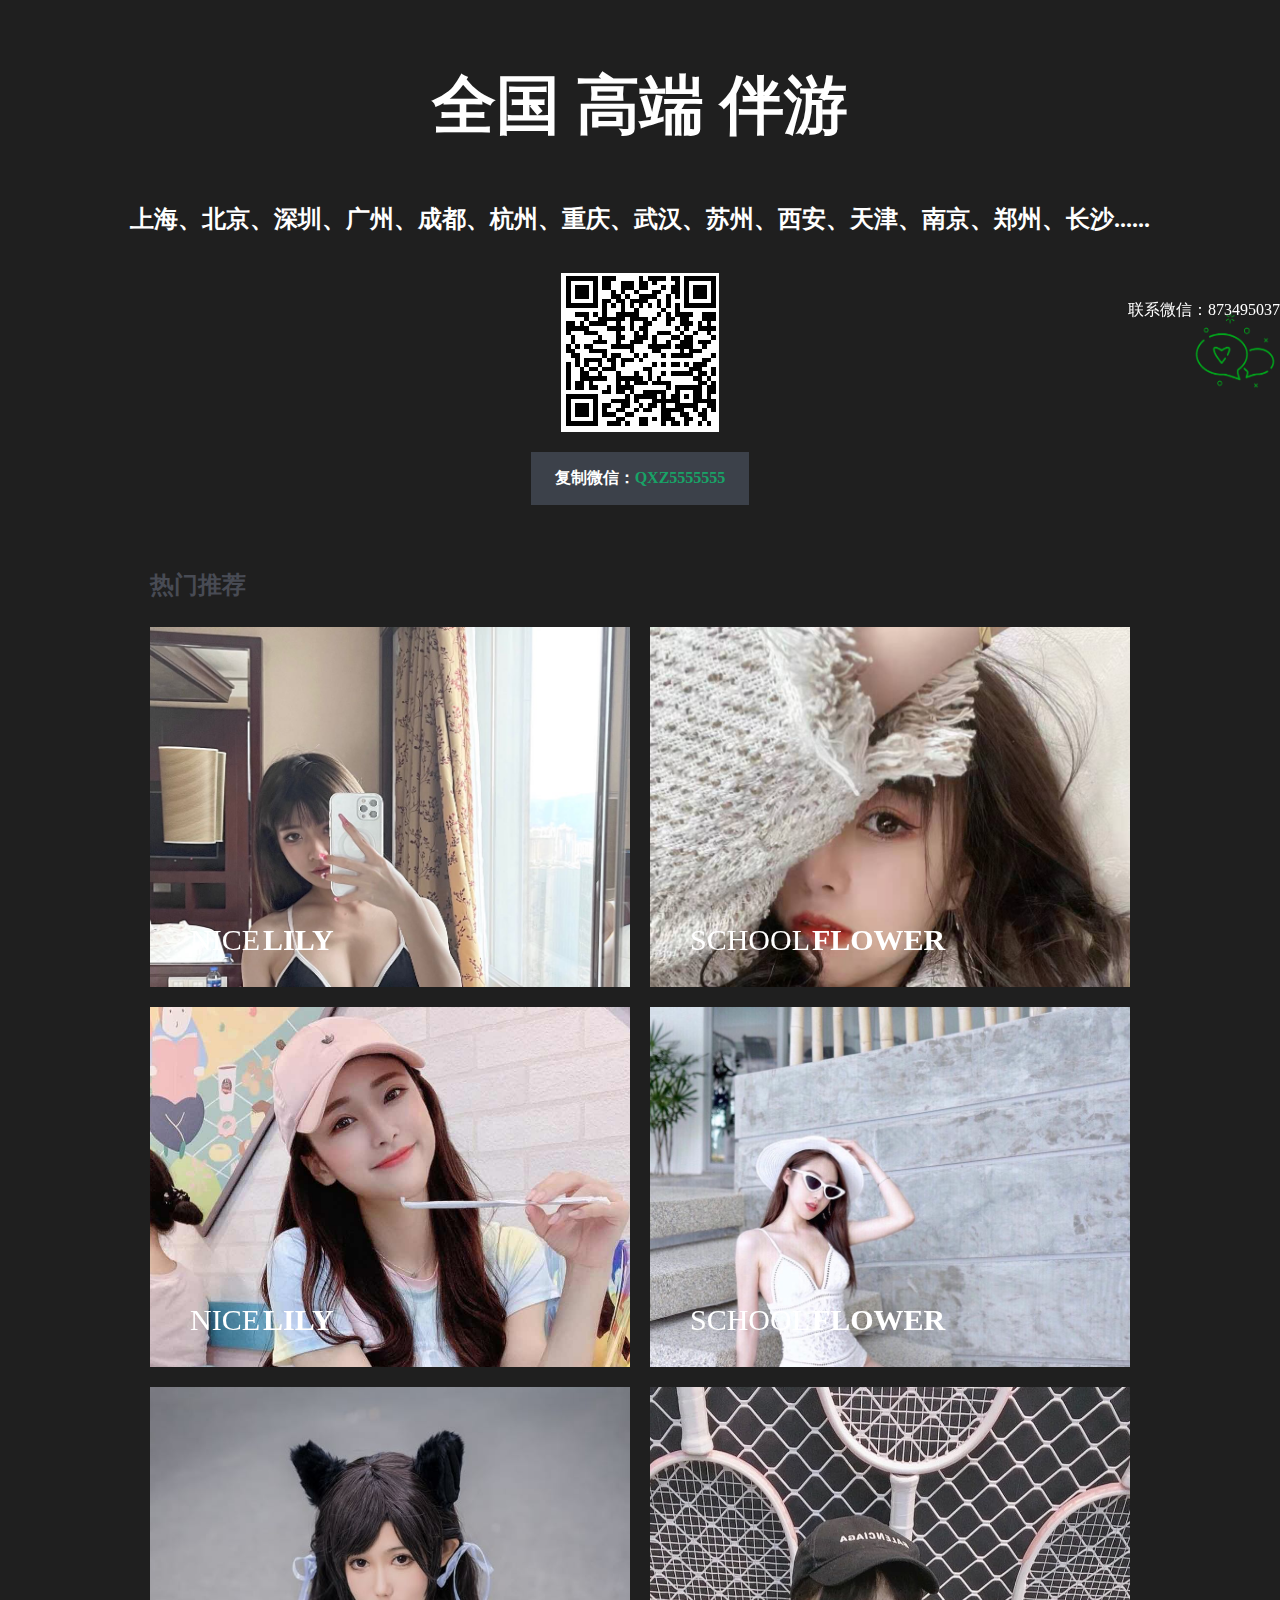
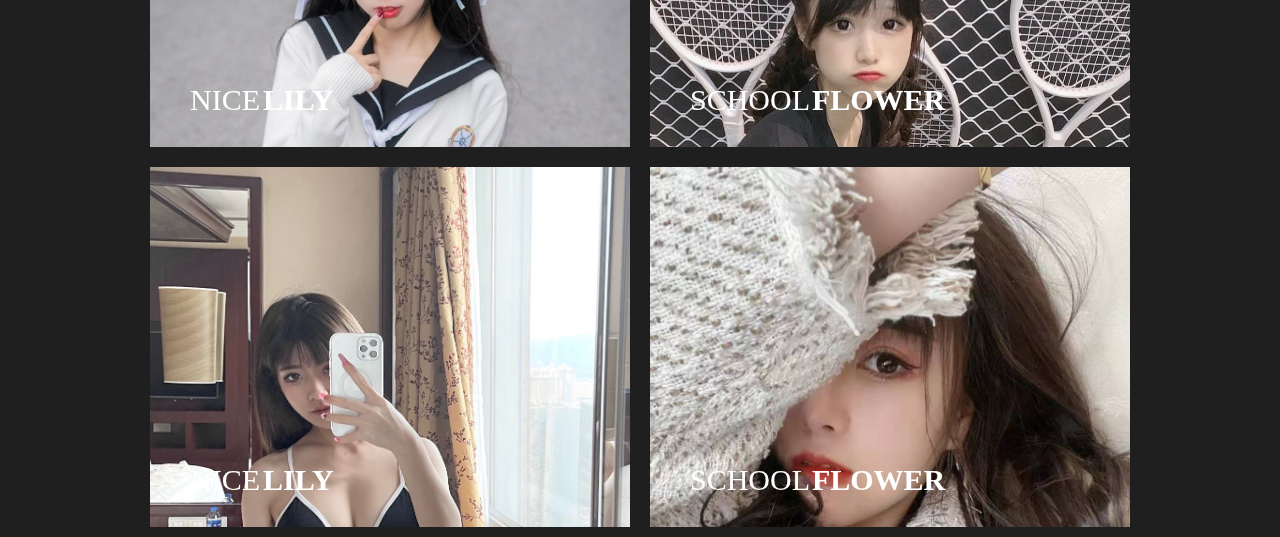
==== index.html @ a0333589 "deshuai first push" ====
<!DOCTYPE html>
<html lang="en" class="no-js">
<head>
	<meta charset="UTF-8" />
	<meta http-equiv="X-UA-Compatible" content="IE=edge">
	<meta name="viewport" content="width=device-width, initial-scale=1">
	<title>Hover Effect Ideas</title>
	<meta name="description" content="Hover Effect Ideas: Inspiration for subtle hover effects" />
	<meta name="keywords" content="hover effect, inspiration, grid, thumbnail, transition, subtle, web design" />
	<meta name="author" content="jq22" />
	<link href='http://fonts.googleapis.com/css?family=Raleway:400,800,300' rel='stylesheet'
		  type='text/css'>
	<link rel="stylesheet" type="text/css" href="css/normalize.css" />
	<link rel="stylesheet" type="text/css" href="css/demo.css" />
	<link rel="stylesheet" type="text/css" href="css/set1.css" />
	<link rel="stylesheet" type="text/css" href="css/ft-carousel.css" />

</head>
<body>
<style>
			body {
	margin: 0;
	font-family: "微软雅黑";
	background-color: #1F1F1F;
			}

			.example {


	width: 500px;
	height: 336px;
	font-size: 40px;


	background-color: #464576;
			}

			.carousel-item{line-height: 336px;color: #fff;font-family:  Arial Black}
		</style>
<div id="dg" style="z-index: 9999; position: fixed ! important; right: 0px; top: 300px;">
	<div class="activityBox">
		<div class="activityBgc" onclick="document.getElementById('div').style.display=(document.getElementById('div').style.display=='none')?'':'none'"></div>
	</div>
</div>

<div id="div" style="z-index: 9999; position: fixed ! important; right: 0px; top: 300px;">联系微信：873495037</div>

<div class="container">
	<!-- Top Navigation -->
	<header class="codrops-header">
		<h1>全国 高端 伴游
		</h1>
		<br />
		<br />
		<h2>
			<span>上海、北京、深圳、广州、成都、杭州、重庆、武汉、苏州、西安、天津、南京、郑州、长沙......</span>
		</h2>
		<br />
		<div style="left: 100px;top: 20px;">

			<img src="img/77.jpg" alt="img12"/>

			<nav class="codrops-demos">
				<a class="current-demo" href="index.html">复制微信：<span style="color: #18A367;">qxz5555555</span></a>
			</nav>
		</div>
	</header>


	<div class="content">
		<h2>
			热门推荐</h2>

		<!-- 	<div style="margin-top: 80px;">
               <h2>Nice <span>Lily</span></h2>
               <p>上海new主播甜甜
               </p>
           </div>

           <div class="example">
               <div class="ft-carousel" id="carousel_2">
                   <ul class="carousel-inner">
                       <li class="carousel-item">
                       <img src="img/66.jpg" alt="img12"/>
                           </li>
                       <li class="carousel-item">
                           <img src="img/55.jpg" alt="img12"/></li>
                       <li class="carousel-item">
                           <img src="img/66.jpg" alt="img12"/></li>

                   </ul>
               </div>
           </div>

           <div style="margin-top: 100px;">
               <h2>Nice <span>Lily</span></h2>
               <p>上海new主播甜甜
               </p>
           </div>

           <div class="example">
               <div class="ft-carousel" id="carousel_3">
                   <ul class="carousel-inner">
                       <li class="carousel-item">
                       <img src="img/66.jpg" alt="img12"/>
                           </li>
                       <li class="carousel-item">
                           <img src="img/55.jpg" alt="img12"/></li>
                       <li class="carousel-item">
                           <img src="img/66.jpg" alt="img12"/></li>

                   </ul>
               </div>
           </div>

           <div style="margin-top: 100px;">
               <h2>Nice <span>Lily</span></h2>
               <p>上海new主播甜甜
               </p>
           </div>

           <div class="example">
               <div class="ft-carousel" id="carousel_4">
                   <ul class="carousel-inner">
                       <li class="carousel-item">
                       <img src="img/66.jpg" alt="img12"/>
                           </li>
                       <li class="carousel-item">
                           <img src="img/55.jpg" alt="img12"/></li>
                       <li class="carousel-item">
                           <img src="img/66.jpg" alt="img12"/></li>

                   </ul>
               </div>
           </div>

           <div style="margin-top: 100px;">
               <h2>Nice <span>Lily</span></h2>
               <p>上海new主播甜甜
               </p>
           </div>

           <div class="example">
               <div class="ft-carousel" id="carousel_5">
                   <ul class="carousel-inner">
                       <li class="carousel-item">
                       <img src="img/66.jpg" alt="img12"/>
                           </li>
                       <li class="carousel-item">
                           <img src="img/55.jpg" alt="img12"/></li>
                       <li class="carousel-item">
                           <img src="img/66.jpg" alt="img12"/></li>

                   </ul>
               </div>
           </div>

           <div style="margin-top: 100px;">
               <h2>Nice <span>Lily</span></h2>
               <p>上海new主播甜甜
               </p>
           </div>

           <div class="example">
               <div class="ft-carousel" id="carousel_6">
                   <ul class="carousel-inner">
                       <li class="carousel-item">
                       <img src="img/66.jpg" alt="img12"/>
                           </li>
                       <li class="carousel-item">
                           <img src="img/55.jpg" alt="img12"/></li>
                       <li class="carousel-item">
                           <img src="img/66.jpg" alt="img12"/></li>

                   </ul>
               </div>
           </div>


           <div style="width: 500px;
                       height: 1000px;
                       margin-top: -500px;
                       border-bottom:solid 1px white;">




            </div>
        -->

		<div class="grid">
			<figure class="effect-lily">
				<img src="img/55.jpg" alt="img12"/>
				<figcaption>
					<div>
						<h2>Nice <span>Lily</span></h2>
						<p>上海new主播甜甜
							上海新人168D，01年初恋女友
							短期兼职停留 颜值气质极佳
							身高:168CM
							年龄:01年
							体重:45kg
							胸围:D
							全身雪白 三点粉比 自然清新脱俗
						</p>
					</div>
					<a href="#">View more</a>
				</figcaption>
			</figure>
			<figure class="effect-lily">
				<img src="img/66.jpg" alt="img1"/>
				<figcaption>
					<div>
						<h2>School <span>Flower</span></h2>
						<p>実はあなたに会うたびに私も夢中です
							—— 大一在校生 有学生证
							168cm F （真）
							43kg  03年
						</p>
					</div>
					<a href="#">View more</a>
				</figcaption>
			</figure>
		</div>

		<div class="grid">
			<figure class="effect-lily">
				<img src="img/88.jpg" alt="img12"/>
				<figcaption>
					<div>
						<h2>Nice <span>Lily</span></h2>
						<p>上海。清純.網
							170，01年d。可大蜜，可小纯。本人比照片好看。
						</p>
					</div>
					<a href="#">View more</a>
				</figcaption>
			</figure>
			<figure class="effect-lily">
				<img src="img/99.jpg" alt="img1"/>
				<figcaption>
					<div>
						<h2>School <span>Flower</span></h2>
						<p>上海。 百合，惠子，174D，甜美御姐，鸳鸯

						</p>
					</div>
					<a href="#">View more</a>
				</figcaption>
			</figure>
		</div>
		<div class="grid">
			<figure class="effect-lily">
				<img src="img/100.jpg" alt="img12"/>
				<figcaption>
					<div>
						<h2>Nice <span>Lily</span></h2>
						<p>上海新人03年
							165D笔直筷子腿
							娇小活泼可爱 热情主动
						</p>
					</div>
					<a href="#">View more</a>
				</figcaption>
			</figure>
			<figure class="effect-lily">
				<img src="img/101.jpg" alt="img1"/>
				<figcaption>
					<div>
						<h2>School <span>Flower</span></h2>
						<p> 用我de清纯和美丽 溫暖每一天的阳光
							166cm / 04年 / C / cup / 86斤
						</p>
					</div>
					<a href="#">View more</a>
				</figcaption>
			</figure>
		</div>
		<div class="grid">
			<figure class="effect-lily">
				<img src="img/55.jpg" alt="img12"/>
				<figcaption>
					<div>
						<h2>Nice <span>Lily</span></h2>
						<p>上海new主播甜甜
							上海新人168D，01年初恋女友
							短期兼职停留 颜值气质极佳
							身高:168CM
							年龄:01年
							体重:45kg
							胸围:D
							全身雪白 三点粉比 自然清新脱俗
						</p>
					</div>
					<a href="#">View more</a>
				</figcaption>
			</figure>
			<figure class="effect-lily">
				<img src="img/66.jpg" alt="img1"/>
				<figcaption>
					<div>
						<h2>School <span>Flower</span></h2>
						<p>実はあなたに会うたびに私も夢中です
							—— 大一在校生 有学生证
							168cm F （真）
							43kg  03年
						</p>
					</div>
					<a href="#">View more</a>
				</figcaption>
			</figure>
		</div>



	</div>
	<!-- /container -->
	<script>
        // For Demo purposes only (show hover effect on mobile devices)
        [ ].slice.call(document.querySelectorAll('a[href="#"')).forEach(function (el) {
            el.addEventListener('click', function (ev) { ev.preventDefault(); });
        });




		</script>


	<script src="http://www.jq22.com/jquery/jquery-1.10.2.js"></script>
	<script src="js/ft-carousel.min.js" type="text/javascript" charset="utf-8"></script>
	<script type="text/javascript">
			$("#carousel_2").FtCarousel({
				index: 1,
				auto: false
			});
			$("#carousel_3").FtCarousel({
				index: 1,
				auto: false
			});
			$("#carousel_4").FtCarousel({
				index: 1,
				auto: false
			});
			$("#carousel_5").FtCarousel({
				index: 1,
				auto: false
			});
			$("#carousel_6").FtCarousel({
				index: 1,
				auto: false
			});
			$("#carousel_7").FtCarousel({
				index: 1,
				auto: false
			});
		$(".current-demo").click(function() {
		 	var e = document.getElementById("rsg-link");
		    e.select(); // 选择对象
		    document.execCommand("Copy"); // 执行浏览器复制命令
		  })

		</script>

</body>
</html>
---- css/demo.css ----
@font-face {
	font-weight: normal;
	font-style: normal;
	font-family: 'codropsicons';
	src:url('../fonts/codropsicons/codropsicons.eot');
	src:url('../fonts/codropsicons/codropsicons.eot?#iefix') format('embedded-opentype'),
		url('../fonts/codropsicons/codropsicons.woff') format('woff'),
		url('../fonts/codropsicons/codropsicons.ttf') format('truetype'),
		url('../fonts/codropsicons/codropsicons.svg#codropsicons') format('svg');
}

*, *:after, *:before { -webkit-box-sizing: border-box; box-sizing: border-box; }
.clearfix:before, .clearfix:after { display: table; content: ''; }
.clearfix:after { clear: both; }

body {
	background: #2f3238;
	color: #fff;
	font-weight: 400;
	font-size: 1em;
	font-family: 'Raleway', Arial, sans-serif;
}

a {
	outline: none;
	color: #3498db;
	text-decoration: none;
}

a:hover, a:focus {
	color: #528cb3;
}

section {
	padding: 1em;
	text-align: center;
	
}

.content {
	margin: 0 auto;
	max-width: 1000px;
}

.activityBgc {
  width: 90px;
  height: 100px;
  background: url("../img/wei.jpg") no-repeat;
  background-size: 100% 100%;
  cursor: pointer;
}

.content > h2 {
	clear: both;
	margin: 0;
	padding: 4em 1% 0;
	color: #484B54;
	font-weight: 800;
	font-size: 1.5em;
}

.content > h2:first-child {
	padding-top: 0em;
}

/* Header */
.codrops-header {
	margin: 0 auto;
	padding: 4em 1em;
	text-align: center;
}

.codrops-header h1 {
	margin: 0;
	font-weight: 800;
	font-size: 4em;
	line-height: 1.3;
}

.codrops-header h1 span {
	display: block;
	padding: 0 0 0.6em 0.1em;
	color: #74777b;
	font-weight: 300;
	font-size: 45%;
}

/* Demo links */
.codrops-demos {
	clear: both;
	padding: 1em 0 0;
	text-align: center;
}

.content + .codrops-demos {
	padding-top: 5em;
}

.codrops-demos a {
	display: inline-block;
	margin: 0 5px;
	padding: 1em 1.5em;
	text-transform: uppercase;
	font-weight: bold;
}

.codrops-demos a:hover,
.codrops-demos a:focus,
.codrops-demos a.current-demo {
	background: #3c414a;
	color: #fff;
}

/* To Navigation Style */
.codrops-top {
	width: 100%;
	text-transform: uppercase;
	font-weight: 800;
	font-size: 0.69em;
	line-height: 2.2;
}

.codrops-top a {
	display: inline-block;
	padding: 1em 2em;
	text-decoration: none;
	letter-spacing: 1px;
}

.codrops-top span.right {
	float: right;
}

.codrops-top span.right a {
	display: block;
	float: left;
}

.codrops-icon:before {
	margin: 0 4px;
	text-transform: none;
	font-weight: normal;
	font-style: normal;
	font-variant: normal;
	font-family: 'codropsicons';
	line-height: 1;
	speak: none;
	-webkit-font-smoothing: antialiased;
}

.codrops-icon-drop:before {
	content: "\e001";
}

.codrops-icon-prev:before {
	content: "\e004";
}

/* Related demos */
.related {
	clear: both;
	padding: 6em 1em;
	font-size: 120%;
}

.related > a {
	display: inline-block;
	margin: 20px 10px;
	padding: 25px;
	border: 1px solid #4f7f90;
	text-align: center;
}

.related a:hover {
	border-color: #39545e;
}

.related a img {
	max-width: 100%;
	opacity: 0.8;
}

.related a:hover img,
.related a:active img {
	opacity: 1;
}

.related a h3 {
	margin: 0;
	padding: 0.5em 0 0.3em;
	max-width: 300px;
	text-align: left;
}

@media screen and (max-width: 25em) {
	.codrops-header {
		font-size: 75%;
	}
	.codrops-icon span {
		display: none;
	}
}
---- css/set1.css ----
@font-face {
	font-weight: normal;
	font-style: normal;
	font-family: 'feathericons';
	src:url('../fonts/feathericons/feathericons.eot?-8is7zf');
	src:url('../fonts/feathericons/feathericons.eot?#iefix-8is7zf') format('embedded-opentype'),
		url('../fonts/feathericons/feathericons.woff?-8is7zf') format('woff'),
		url('../fonts/feathericons/feathericons.ttf?-8is7zf') format('truetype'),
		url('../fonts/feathericons/feathericons.svg?-8is7zf#feathericons') format('svg');
}

.grid {
	position: relative;
	margin: 0 auto;
	padding: 1em 0 4em;
	max-width: 1000px;
	list-style: none;
	text-align: center;
}

/* Common style */
.grid figure {
	position: relative;
	float: left;
	overflow: hidden;
	margin: 10px 1%;
	min-width: 320px;
	max-width: 480px;
	max-height: 360px;
	width: 48%;
	text-align: center;
	cursor: pointer;
}

.grid figure img {
	position: relative;
	display: block;
	min-height: 100%;
	max-width: 100%;
	opacity: 0.8;
}

.grid figure figcaption {
	padding: 2em;
	color: #fff;
	text-transform: uppercase;
	font-size: 1.25em;
	-webkit-backface-visibility: hidden;
	backface-visibility: hidden;
}

.grid figure figcaption::before,
.grid figure figcaption::after {
	pointer-events: none;
}

.grid figure figcaption,
.grid figure figcaption > a {
	position: absolute;
	top: 0;
	left: 0;
	width: 100%;
	height: 100%;
}

/* Anchor will cover the whole item by default */
/* For some effects it will show as a button */
.grid figure figcaption > a {
	z-index: 1000;
	text-indent: 200%;
	white-space: nowrap;
	font-size: 0;
	opacity: 0;
}

.grid figure h2 {
	word-spacing: -0.15em;
	font-weight: 300;
}

.grid figure h2 span {
	font-weight: 800;
}

.grid figure h2,
.grid figure p {
	margin: 0;
}

.grid figure p {
	letter-spacing: 1px;
	font-size: 68.5%;
}

/* Individual effects */

/*---------------*/
/***** Lily *****/
/*---------------*/

figure.effect-lily img {
	max-width: none;
	width: -webkit-calc(100% + 50px);
	width: calc(100% + 50px);
	opacity: 1;
	-webkit-transition: opacity 0.35s, -webkit-transform 0.35s;
	transition: opacity 0.35s, transform 0.35s;
	-webkit-transform: translate3d(-40px,0, 0);
	transform: translate3d(-40px,0,0);
}

figure.effect-lily figcaption {
	text-align: left;
}

figure.effect-lily figcaption > div {
	position: absolute;
	bottom: 0;
	left: 0;
	padding: 2em;
	width: 100%;
	height: 40%;
	margin-top: -50px;

}

figure.effect-lily h2,
figure.effect-lily p {
	-webkit-transform: translate3d(0,40px,0);
	transform: translate3d(0,40px,0);
}

figure.effect-lily h2 {
	-webkit-transition: -webkit-transform 0.35s;
	transition: transform 0.35s;
}

figure.effect-lily p {
	color: rgba(255,255,255,0.8);
	opacity: 0;
	-webkit-transition: opacity 0.2s, -webkit-transform 0.35s;
	transition: opacity 0.2s, transform 0.35s;
}

figure.effect-lily:hover img,
figure.effect-lily:hover p {
	opacity: 1;
}

figure.effect-lily:hover img,
figure.effect-lily:hover h2,
figure.effect-lily:hover p {
	-webkit-transform: translate3d(0,0,0);
	transform: translate3d(0,0,0);
}

figure.effect-lily:hover p {
	-webkit-transition-delay: 0.05s;
	transition-delay: 0.05s;
	-webkit-transition-duration: 0.35s;
	transition-duration: 0.35s;
}

/*---------------*/
/***** Sadie *****/
/*---------------*/

figure.effect-sadie figcaption::before {
	position: absolute;
	top: 0;
	left: 0;
	width: 100%;
	height: 100%;
	background: -webkit-linear-gradient(top, rgba(72,76,97,0) 0%, rgba(72,76,97,0.8) 75%);
	background: linear-gradient(to bottom, rgba(72,76,97,0) 0%, rgba(72,76,97,0.8) 75%);
	content: '';
	opacity: 0;
	-webkit-transform: translate3d(0,50%,0);
	transform: translate3d(0,50%,0);
}

figure.effect-sadie h2 {
	position: absolute;
	top: 50%;
	left: 0;
	width: 100%;
	color: #484c61;
	-webkit-transition: -webkit-transform 0.35s, color 0.35s;
	transition: transform 0.35s, color 0.35s;
	-webkit-transform: translate3d(0,-50%,0);
	transform: translate3d(0,-50%,0);
}

figure.effect-sadie figcaption::before,
figure.effect-sadie p {
	-webkit-transition: opacity 0.35s, -webkit-transform 0.35s;
	transition: opacity 0.35s, transform 0.35s;
}

figure.effect-sadie p {
	position: absolute;
	bottom: 0;
	left: 0;
	padding: 2em;
	width: 100%;
	opacity: 0;
	-webkit-transform: translate3d(0,10px,0);
	transform: translate3d(0,10px,0);
}

figure.effect-sadie:hover h2 {
	color: #fff;
	-webkit-transform: translate3d(0,-50%,0) translate3d(0,-40px,0);
	transform: translate3d(0,-50%,0) translate3d(0,-40px,0);
}

figure.effect-sadie:hover figcaption::before ,
figure.effect-sadie:hover p {
	opacity: 1;
	-webkit-transform: translate3d(0,0,0);
	transform: translate3d(0,0,0);
}

/*---------------*/
/***** Roxy *****/
/*---------------*/

figure.effect-roxy {
	background: -webkit-linear-gradient(45deg, #ff89e9 0%, #05abe0 100%);
	background: linear-gradient(45deg, #ff89e9 0%,#05abe0 100%);
}

figure.effect-roxy img {
	max-width: none;
	width: -webkit-calc(100% + 60px);
	width: calc(100% + 60px);
	-webkit-transition: opacity 0.35s, -webkit-transform 0.35s;
	transition: opacity 0.35s, transform 0.35s;
	-webkit-transform: translate3d(-50px,0,0);
	transform: translate3d(-50px,0,0);
}

figure.effect-roxy figcaption::before {
	position: absolute;
	top: 30px;
	right: 30px;
	bottom: 30px;
	left: 30px;
	border: 1px solid #fff;
	content: '';
	opacity: 0;
	-webkit-transition: opacity 0.35s, -webkit-transform 0.35s;
	transition: opacity 0.35s, transform 0.35s;
	-webkit-transform: translate3d(-20px,0,0);
	transform: translate3d(-20px,0,0);
}

figure.effect-roxy figcaption {
	padding: 3em;
	text-align: left;
}

figure.effect-roxy h2 {
	padding: 30% 0 10px 0;
}

figure.effect-roxy p {
	opacity: 0;
	-webkit-transition: opacity 0.35s, -webkit-transform 0.35s;
	transition: opacity 0.35s, transform 0.35s;
	-webkit-transform: translate3d(-10px,0,0);
	transform: translate3d(-10px,0,0);
}

figure.effect-roxy:hover img {
	opacity: 0.7;
	-webkit-transform: translate3d(0,0,0);
	transform: translate3d(0,0,0);
}

figure.effect-roxy:hover figcaption::before,
figure.effect-roxy:hover p {
	opacity: 1;
	-webkit-transform: translate3d(0,0,0);
	transform: translate3d(0,0,0);
}

/*---------------*/
/***** Bubba *****/
/*---------------*/

figure.effect-bubba {
	background: #9e5406;
}

figure.effect-bubba img {
	opacity: 0.7;
	-webkit-transition: opacity 0.35s;
	transition: opacity 0.35s;
}

figure.effect-bubba:hover img {
	opacity: 0.4;
}

figure.effect-bubba figcaption::before,
figure.effect-bubba figcaption::after {
	position: absolute;
	top: 30px;
	right: 30px;
	bottom: 30px;
	left: 30px;
	content: '';
	opacity: 0;
	-webkit-transition: opacity 0.35s, -webkit-transform 0.35s;
	transition: opacity 0.35s, transform 0.35s;
}

figure.effect-bubba figcaption::before {
	border-top: 1px solid #fff;
	border-bottom: 1px solid #fff;
	-webkit-transform: scale(0,1);
	transform: scale(0,1);
}

figure.effect-bubba figcaption::after {
	border-right: 1px solid #fff;
	border-left: 1px solid #fff;
	-webkit-transform: scale(1,0);
	transform: scale(1,0);
}

figure.effect-bubba h2 {
	padding-top: 30%;
	-webkit-transition: -webkit-transform 0.35s;
	transition: transform 0.35s;
	-webkit-transform: translate3d(0,-20px,0);
	transform: translate3d(0,-20px,0);
}

figure.effect-bubba p {
	padding: 20px 2.5em;
	opacity: 0;
	-webkit-transition: opacity 0.35s, -webkit-transform 0.35s;
	transition: opacity 0.35s, transform 0.35s;
	-webkit-transform: translate3d(0,20px,0);
	transform: translate3d(0,20px,0);
}

figure.effect-bubba:hover figcaption::before,
figure.effect-bubba:hover figcaption::after {
	opacity: 1;
	-webkit-transform: scale(1);
	transform: scale(1);
}

figure.effect-bubba:hover h2,
figure.effect-bubba:hover p {
	opacity: 1;
	-webkit-transform: translate3d(0,0,0);
	transform: translate3d(0,0,0);
}

/*---------------*/
/***** Romeo *****/
/*---------------*/

figure.effect-romeo {
	-webkit-perspective: 1000px;
	perspective: 1000px;
}

figure.effect-romeo img {
	-webkit-transition: opacity 0.35s, -webkit-transform 0.35s;
	transition: opacity 0.35s, transform 0.35s;
	-webkit-transform: translate3d(0,0,300px);
	transform: translate3d(0,0,300px);
}

figure.effect-romeo:hover img {
	opacity: 0.6;
	-webkit-transform: translate3d(0,0,0);
	transform: translate3d(0,0,0);
}

figure.effect-romeo figcaption::before,
figure.effect-romeo figcaption::after {
	position: absolute;
	top: 50%;
	left: 50%;
	width: 80%;
	height: 1px;
	background: #fff;
	content: '';
	-webkit-transition: opacity 0.35s, -webkit-transform 0.35s;
	transition: opacity 0.35s, transform 0.35s;
	-webkit-transform: translate3d(-50%,-50%,0);
	transform: translate3d(-50%,-50%,0);
}

figure.effect-romeo:hover figcaption::before {
	opacity: 0.5;
	-webkit-transform: translate3d(-50%,-50%,0) rotate(45deg);
	transform: translate3d(-50%,-50%,0) rotate(45deg);
}

figure.effect-romeo:hover figcaption::after {
	opacity: 0.5;
	-webkit-transform: translate3d(-50%,-50%,0) rotate(-45deg);
	transform: translate3d(-50%,-50%,0) rotate(-45deg);
}

figure.effect-romeo h2,
figure.effect-romeo p {
	position: absolute;
	top: 50%;
	left: 0;
	width: 100%;
	-webkit-transition: -webkit-transform 0.35s;
	transition: transform 0.35s;
}

figure.effect-romeo h2 {
	-webkit-transform: translate3d(0,-50%,0) translate3d(0,-150%,0);
	transform: translate3d(0,-50%,0) translate3d(0,-150%,0);
}

figure.effect-romeo p {
	padding: 0.25em 2em;
	-webkit-transform: translate3d(0,-50%,0) translate3d(0,150%,0);
	transform: translate3d(0,-50%,0) translate3d(0,150%,0);
}

figure.effect-romeo:hover h2 {
	-webkit-transform: translate3d(0,-50%,0) translate3d(0,-100%,0);
	transform: translate3d(0,-50%,0) translate3d(0,-100%,0);
}

figure.effect-romeo:hover p {
	-webkit-transform: translate3d(0,-50%,0) translate3d(0,100%,0);
	transform: translate3d(0,-50%,0) translate3d(0,100%,0);
}

/*---------------*/
/***** Layla *****/
/*---------------*/

figure.effect-layla {
	background: #18a367;
}

figure.effect-layla img {
	height: 390px;
}

figure.effect-layla figcaption {
	padding: 3em;
}

figure.effect-layla figcaption::before,
figure.effect-layla figcaption::after {
	position: absolute;
	content: '';
	opacity: 0;
}

figure.effect-layla figcaption::before {
	top: 50px;
	right: 30px;
	bottom: 50px;
	left: 30px;
	border-top: 1px solid #fff;
	border-bottom: 1px solid #fff;
	-webkit-transform: scale(0,1);
	transform: scale(0,1);
	-webkit-transform-origin: 0 0;
	transform-origin: 0 0;
}

figure.effect-layla figcaption::after {
	top: 30px;
	right: 50px;
	bottom: 30px;
	left: 50px;
	border-right: 1px solid #fff;
	border-left: 1px solid #fff;
	-webkit-transform: scale(1,0);
	transform: scale(1,0);
	-webkit-transform-origin: 100% 0;
	transform-origin: 100% 0;
}

figure.effect-layla h2 {
	padding-top: 26%;
	-webkit-transition: -webkit-transform 0.35s;
	transition: transform 0.35s;
}

figure.effect-layla p {
	padding: 0.5em 2em;
	text-transform: none;
	opacity: 0;
	-webkit-transform: translate3d(0,-10px,0);
	transform: translate3d(0,-10px,0);
}

figure.effect-layla img,
figure.effect-layla h2 {
	-webkit-transform: translate3d(0,-30px,0);
	transform: translate3d(0,-30px,0);
}

figure.effect-layla img,
figure.effect-layla figcaption::before,
figure.effect-layla figcaption::after,
figure.effect-layla p {
	-webkit-transition: opacity 0.35s, -webkit-transform 0.35s;
	transition: opacity 0.35s, transform 0.35s;
}

figure.effect-layla:hover img {
	opacity: 0.7;
	-webkit-transform: translate3d(0,0,0);
	transform: translate3d(0,0,0);
}

figure.effect-layla:hover figcaption::before,
figure.effect-layla:hover figcaption::after {
	opacity: 1;
	-webkit-transform: scale(1);
	transform: scale(1);
}

figure.effect-layla:hover h2,
figure.effect-layla:hover p {
	opacity: 1;
	-webkit-transform: translate3d(0,0,0);
	transform: translate3d(0,0,0);
}

figure.effect-layla:hover figcaption::after,
figure.effect-layla:hover h2,
figure.effect-layla:hover p,
figure.effect-layla:hover img {
	-webkit-transition-delay: 0.15s;
	transition-delay: 0.15s;
}

/*---------------*/
/***** Honey *****/
/*---------------*/

figure.effect-honey {
	background: #4a3753;
}

figure.effect-honey img {
	opacity: 0.9;
	-webkit-transition: opacity 0.35s;
	transition: opacity 0.35s;
}

figure.effect-honey:hover img {
	opacity: 0.5;
}

figure.effect-honey figcaption::before {
	position: absolute;
	bottom: 0;
	left: 0;
	width: 100%;
	height: 10px;
	background: #fff;
	content: '';
	-webkit-transform: translate3d(0,10px,0);
	transform: translate3d(0,10px,0);
}

figure.effect-honey h2 {
	position: absolute;
	bottom: 0;
	left: 0;
	padding: 1em 1.5em;
	width: 100%;
	text-align: left;
	-webkit-transform: translate3d(0,-30px,0);
	transform: translate3d(0,-30px,0);
}

figure.effect-honey h2 i {
	font-style: normal;
	opacity: 0;
	-webkit-transition: opacity 0.35s, -webkit-transform 0.35s;
	transition: opacity 0.35s, transform 0.35s;
	-webkit-transform: translate3d(0,-30px,0);
	transform: translate3d(0,-30px,0);
}

figure.effect-honey figcaption::before,
figure.effect-honey h2 {
	-webkit-transition: -webkit-transform 0.35s;
	transition: transform 0.35s;
}

figure.effect-honey:hover figcaption::before,
figure.effect-honey:hover h2,
figure.effect-honey:hover h2 i {
	opacity: 1;
	-webkit-transform: translate3d(0,0,0);
	transform: translate3d(0,0,0);
}

/*---------------*/
/***** Oscar *****/
/*---------------*/

figure.effect-oscar {
	background: -webkit-linear-gradient(45deg, #22682a 0%, #9b4a1b 40%, #3a342a 100%);
	background: linear-gradient(45deg, #22682a 0%,#9b4a1b 40%,#3a342a 100%);
}

figure.effect-oscar img {
	opacity: 0.9;
	-webkit-transition: opacity 0.35s;
	transition: opacity 0.35s;
}

figure.effect-oscar figcaption {
	padding: 3em;
	background-color: rgba(58,52,42,0.7);
	-webkit-transition: background-color 0.35s;
	transition: background-color 0.35s;
}

figure.effect-oscar figcaption::before {
	position: absolute;
	top: 30px;
	right: 30px;
	bottom: 30px;
	left: 30px;
	border: 1px solid #fff;
	content: '';
}

figure.effect-oscar h2 {
	margin: 20% 0 10px 0;
	-webkit-transition: -webkit-transform 0.35s;
	transition: transform 0.35s;
	-webkit-transform: translate3d(0,100%,0);
	transform: translate3d(0,100%,0);
}

figure.effect-oscar figcaption::before,
figure.effect-oscar p {
	opacity: 0;
	-webkit-transition: opacity 0.35s, -webkit-transform 0.35s;
	transition: opacity 0.35s, transform 0.35s;
	-webkit-transform: scale(0);
	transform: scale(0);
}

figure.effect-oscar:hover h2 {
	-webkit-transform: translate3d(0,0,0);
	transform: translate3d(0,0,0);
}

figure.effect-oscar:hover figcaption::before,
figure.effect-oscar:hover p {
	opacity: 1;
	-webkit-transform: scale(1);
	transform: scale(1);
}

figure.effect-oscar:hover figcaption {
	background-color: rgba(58,52,42,0);
}

figure.effect-oscar:hover img {
	opacity: 0.4;
}

/*---------------*/
/***** Marley *****/
/*---------------*/

figure.effect-marley figcaption {
	text-align: right;
}

figure.effect-marley h2,
figure.effect-marley p {
	position: absolute;
	right: 30px;
	left: 30px;
	padding: 10px 0;
}


figure.effect-marley p {
	bottom: 30px;
	line-height: 1.5;
	-webkit-transform: translate3d(0,100%,0);
	transform: translate3d(0,100%,0);
}

figure.effect-marley h2 {
	top: 30px;
	-webkit-transition: -webkit-transform 0.35s;
	transition: transform 0.35s;
	-webkit-transform: translate3d(0,20px,0);
	transform: translate3d(0,20px,0);
}

figure.effect-marley:hover h2 {
	-webkit-transform: translate3d(0,0,0);
	transform: translate3d(0,0,0);
}

figure.effect-marley h2::after {
	position: absolute;
	top: 100%;
	left: 0;
	width: 100%;
	height: 4px;
	background: #fff;
	content: '';
	-webkit-transform: translate3d(0,40px,0);
	transform: translate3d(0,40px,0);
}

figure.effect-marley h2::after,
figure.effect-marley p {
	opacity: 0;
	-webkit-transition: opacity 0.35s, -webkit-transform 0.35s;
	transition: opacity 0.35s, transform 0.35s;
}

figure.effect-marley:hover h2::after,
figure.effect-marley:hover p {
	opacity: 1;
	-webkit-transform: translate3d(0,0,0);
	transform: translate3d(0,0,0);
}

/*---------------*/
/***** Ruby *****/
/*---------------*/

figure.effect-ruby {
	background-color: #17819c;
}

figure.effect-ruby img {
	opacity: 0.7;
	-webkit-transition: opacity 0.35s, -webkit-transform 0.35s;
	transition: opacity 0.35s, transform 0.35s;
	-webkit-transform: scale(1.15);
	transform: scale(1.15);
}

figure.effect-ruby:hover img {
	opacity: 0.5;
	-webkit-transform: scale(1);
	transform: scale(1);
}

figure.effect-ruby h2 {
	margin-top: 20%;
	-webkit-transition: -webkit-transform 0.35s;
	transition: transform 0.35s;
	-webkit-transform: translate3d(0,20px,0);
	transform: translate3d(0,20px,0);
}

figure.effect-ruby p {
	margin: 1em 0 0;
	padding: 3em;
	border: 1px solid #fff;
	opacity: 0;
	-webkit-transition: opacity 0.35s, -webkit-transform 0.35s;
	transition: opacity 0.35s, transform 0.35s;
	-webkit-transform: translate3d(0,20px,0) scale(1.1);
	transform: translate3d(0,20px,0) scale(1.1);
} 

figure.effect-ruby:hover h2 {
	-webkit-transform: translate3d(0,0,0);
	transform: translate3d(0,0,0);
}

figure.effect-ruby:hover p {
	opacity: 1;
	-webkit-transform: translate3d(0,0,0) scale(1);
	transform: translate3d(0,0,0) scale(1);
}

/*---------------*/
/***** Milo *****/
/*---------------*/

figure.effect-milo {
	background: #2e5d5a;
}

figure.effect-milo img {
	max-width: none;
	width: -webkit-calc(100% + 60px);
	width: calc(100% + 60px);
	opacity: 1;
	-webkit-transition: opacity 0.35s, -webkit-transform 0.35s;
	transition: opacity 0.35s, transform 0.35s;
	-webkit-transform: translate3d(-30px,0,0) scale(1.12);
	transform: translate3d(-30px,0,0) scale(1.12);
	-webkit-backface-visibility: hidden;
	backface-visibility: hidden;
}

figure.effect-milo:hover img {
	opacity: 0.5;
	-webkit-transform: translate3d(0,0,0) scale(1);
	transform: translate3d(0,0,0) scale(1);
}

figure.effect-milo h2 {
	position: absolute;
	right: 0;
	bottom: 0;
	padding: 1em 1.2em;
}

figure.effect-milo p {
	padding: 0 10px 0 0;
	width: 50%;
	border-right: 1px solid #fff;
	text-align: right;
	opacity: 0;
	-webkit-transition: opacity 0.35s, -webkit-transform 0.35s;
	transition: opacity 0.35s, transform 0.35s;
	-webkit-transform: translate3d(-40px,0,0);
	transform: translate3d(-40px,0,0);
}

figure.effect-milo:hover p {
	opacity: 1;
	-webkit-transform: translate3d(0,0,0);
	transform: translate3d(0,0,0);
}

/*---------------*/
/***** Dexter *****/
/*---------------*/

figure.effect-dexter {
	background: -webkit-linear-gradient(top, rgba(37,141,200,1) 0%, rgba(104,60,19,1) 100%);
	background: linear-gradient(to bottom, rgba(37,141,200,1) 0%,rgba(104,60,19,1) 100%); 
}

figure.effect-dexter img {
	-webkit-transition: opacity 0.35s;
	transition: opacity 0.35s;
}

figure.effect-dexter:hover img {
	opacity: 0.4;
}

figure.effect-dexter figcaption::after {
	position: absolute;
	right: 30px;
	bottom: 30px;
	left: 30px;
	height: -webkit-calc(50% - 30px);
	height: calc(50% - 30px);
	border: 7px solid #fff;
	content: '';
	-webkit-transition: -webkit-transform 0.35s;
	transition: transform 0.35s;
	-webkit-transform: translate3d(0,-100%,0);
	transform: translate3d(0,-100%,0);
}

figure.effect-dexter:hover figcaption::after {
	-webkit-transform: translate3d(0,0,0);
	transform: translate3d(0,0,0);
}

figure.effect-dexter figcaption {
	padding: 3em;
	text-align: left;
}

figure.effect-dexter p {
	position: absolute;
	right: 60px;
	bottom: 60px;
	left: 60px;
	opacity: 0;
	-webkit-transition: opacity 0.35s, -webkit-transform 0.35s;
	transition: opacity 0.35s, transform 0.35s;
	-webkit-transform: translate3d(0,-100px,0);
	transform: translate3d(0,-100px,0);
}

figure.effect-dexter:hover p {
	opacity: 1;
	-webkit-transform: translate3d(0,0,0);
	transform: translate3d(0,0,0);
}

/*---------------*/
/***** Sarah *****/
/*---------------*/

figure.effect-sarah {
	background: #42b078;
}

figure.effect-sarah img {
	max-width: none;
	width: -webkit-calc(100% + 20px);
	width: calc(100% + 20px);
	-webkit-transition: opacity 0.35s, -webkit-transform 0.35s;
	transition: opacity 0.35s, transform 0.35s;
	-webkit-transform: translate3d(-10px,0,0);
	transform: translate3d(-10px,0,0);
	-webkit-backface-visibility: hidden;
	backface-visibility: hidden;
}

figure.effect-sarah:hover img {
	opacity: 0.4;
	-webkit-transform: translate3d(0,0,0);
	transform: translate3d(0,0,0);
}

figure.effect-sarah figcaption {
	text-align: left;
}

figure.effect-sarah h2 {
	position: relative;
	overflow: hidden;
	padding: 0.5em 0;
}

figure.effect-sarah h2::after {
	position: absolute;
	bottom: 0;
	left: 0;
	width: 100%;
	height: 3px;
	background: #fff;
	content: '';
	-webkit-transition: -webkit-transform 0.35s;
	transition: transform 0.35s;
	-webkit-transform: translate3d(-100%,0,0);
	transform: translate3d(-100%,0,0);
}

figure.effect-sarah:hover h2::after {
	-webkit-transform: translate3d(0,0,0);
	transform: translate3d(0,0,0);
}

figure.effect-sarah p {
	padding: 1em 0;
	opacity: 0;
	-webkit-transition: opacity 0.35s, -webkit-transform 0.35s;
	transition: opacity 0.35s, transform 0.35s;
	-webkit-transform: translate3d(100%,0,0);
	transform: translate3d(100%,0,0);
}

figure.effect-sarah:hover p {
	opacity: 1;
	-webkit-transform: translate3d(0,0,0);
	transform: translate3d(0,0,0);
}

/*---------------*/
/***** Zoe *****/
/*---------------*/

figure.effect-zoe figcaption {
	top: auto;
	bottom: 0;
	padding: 1em;
	height: 3.75em;
	background: #fff;
	color: #3c4a50;
	-webkit-transition: -webkit-transform 0.35s;
	transition: transform 0.35s;
	-webkit-transform: translate3d(0,100%,0);
	transform: translate3d(0,100%,0);
}

figure.effect-zoe h2 {
	float: left;
}

figure.effect-zoe p.icon-links a {
	float: right;
	color: #3c4a50;
	font-size: 1.4em;
}

figure.effect-zoe:hover p.icon-links a:hover,
figure.effect-zoe:hover p.icon-links a:focus {
	color: #252d31;
}

figure.effect-zoe p.description {
	position: absolute;
	bottom: 8em;
	padding: 2em;
	color: #fff;
	text-transform: none;
	font-size: 90%;
	opacity: 0;
	-webkit-transition: opacity 0.35s;
	transition: opacity 0.35s;
	-webkit-backface-visibility: hidden; /* Fix for Chrome 37.0.2062.120 (Mac) */
}

figure.effect-zoe h2,
figure.effect-zoe p.icon-links a {
	-webkit-transition: -webkit-transform 0.35s;
	transition: transform 0.35s;
	-webkit-transform: translate3d(0,200%,0);
	transform: translate3d(0,200%,0);
}

figure.effect-zoe p.icon-links a span::before {
	display: inline-block;
	padding: 8px 10px;
	font-family: 'feathericons';
	speak: none;
	-webkit-font-smoothing: antialiased;
	-moz-osx-font-smoothing: grayscale;
}

.icon-eye::before {
	content: '\e000';
}

.icon-paper-clip::before {
	content: '\e001';
}

.icon-heart::before {
	content: '\e024';
}

figure.effect-zoe h2 {
	display: inline-block;
}

figure.effect-zoe:hover p.description {
	opacity: 1;
}

figure.effect-zoe:hover figcaption,
figure.effect-zoe:hover h2,
figure.effect-zoe:hover p.icon-links a {
	-webkit-transform: translate3d(0,0,0);
	transform: translate3d(0,0,0);
}

figure.effect-zoe:hover h2 {
	-webkit-transition-delay: 0.05s;
	transition-delay: 0.05s;
}

figure.effect-zoe:hover p.icon-links a:nth-child(3) {
	-webkit-transition-delay: 0.1s;
	transition-delay: 0.1s;
}

figure.effect-zoe:hover p.icon-links a:nth-child(2) {
	-webkit-transition-delay: 0.15s;
	transition-delay: 0.15s;
}

figure.effect-zoe:hover p.icon-links a:first-child {
	-webkit-transition-delay: 0.2s;
	transition-delay: 0.2s;
}

/*---------------*/
/***** Chico *****/
/*---------------*/

figure.effect-chico img {
	-webkit-transition: opacity 0.35s, -webkit-transform 0.35s;
	transition: opacity 0.35s, transform 0.35s;
	-webkit-transform: scale(1.12);
	transform: scale(1.12);
}

figure.effect-chico:hover img {
	opacity: 0.5;
	-webkit-transform: scale(1);
	transform: scale(1);
}

figure.effect-chico figcaption {
	padding: 3em;
}

figure.effect-chico figcaption::before {
	position: absolute;
	top: 30px;
	right: 30px;
	bottom: 30px;
	left: 30px;
	border: 1px solid #fff;
	content: '';
	-webkit-transform: scale(1.1);
	transform: scale(1.1);
}

figure.effect-chico figcaption::before,
figure.effect-chico p {
	opacity: 0;
	-webkit-transition: opacity 0.35s, -webkit-transform 0.35s;
	transition: opacity 0.35s, transform 0.35s;
}

figure.effect-chico h2 {
	padding: 20% 0 20px 0;
}

figure.effect-chico p {
	margin: 0 auto;
	max-width: 200px;
	-webkit-transform: scale(1.5);
	transform: scale(1.5);
}

figure.effect-chico:hover figcaption::before,
figure.effect-chico:hover p {
	opacity: 1;
	-webkit-transform: scale(1);
	transform: scale(1);
}

@media screen and (max-width: 50em) {
	.content {
		padding: 0 10px;
		text-align: center;
	}
	.grid figure {
		display: inline-block;
		float: none;
		margin: 10px auto;
		width: 100%;
	}
}
---- css/ft-carousel.css ----
ul,
ol,
li,
div {
	margin: 0;
	padding: 0;
}

ul,
ol {
	list-style: none;
}

.ft-carousel {
	position: relative;
	width: 100%;
	height: 100%;
	overflow: hidden;
}

.ft-carousel .carousel-inner {
	position: absolute;
	left: 0;
	top: 0;
	height: 100%;
}

.ft-carousel .carousel-inner .carousel-item {
	float: left;
	height: 100%;
}

.ft-carousel .carousel-item img {
	width: 100%;
}

.ft-carousel .carousel-indicators {
	position: absolute;
	left: 0;
	bottom: 10px;
	width: 100%;
	text-align: center;
	font-size: 0;
}

.ft-carousel .carousel-indicators span {
	display: inline-block;
	width: 12px;
	height: 12px;
	background-color: #fff;
	margin: 0 4px;
	border-radius: 50%;
	cursor: pointer;
}

.ft-carousel .carousel-indicators span.active {
	background-color: #de3a3a;
}

.ft-carousel .carousel-btn {
	position: absolute;
	top: 50%;
	width: 50px;
	height: 45px;
	margin-top: -25px;
	cursor: pointer;
}

.ft-carousel .carousel-prev-btn {
	left: 0;
	background: url(img/prev.png) no-repeat;
}

.ft-carousel .carousel-next-btn {
	right: 0;
	background: url(img/next.png) no-repeat;
}
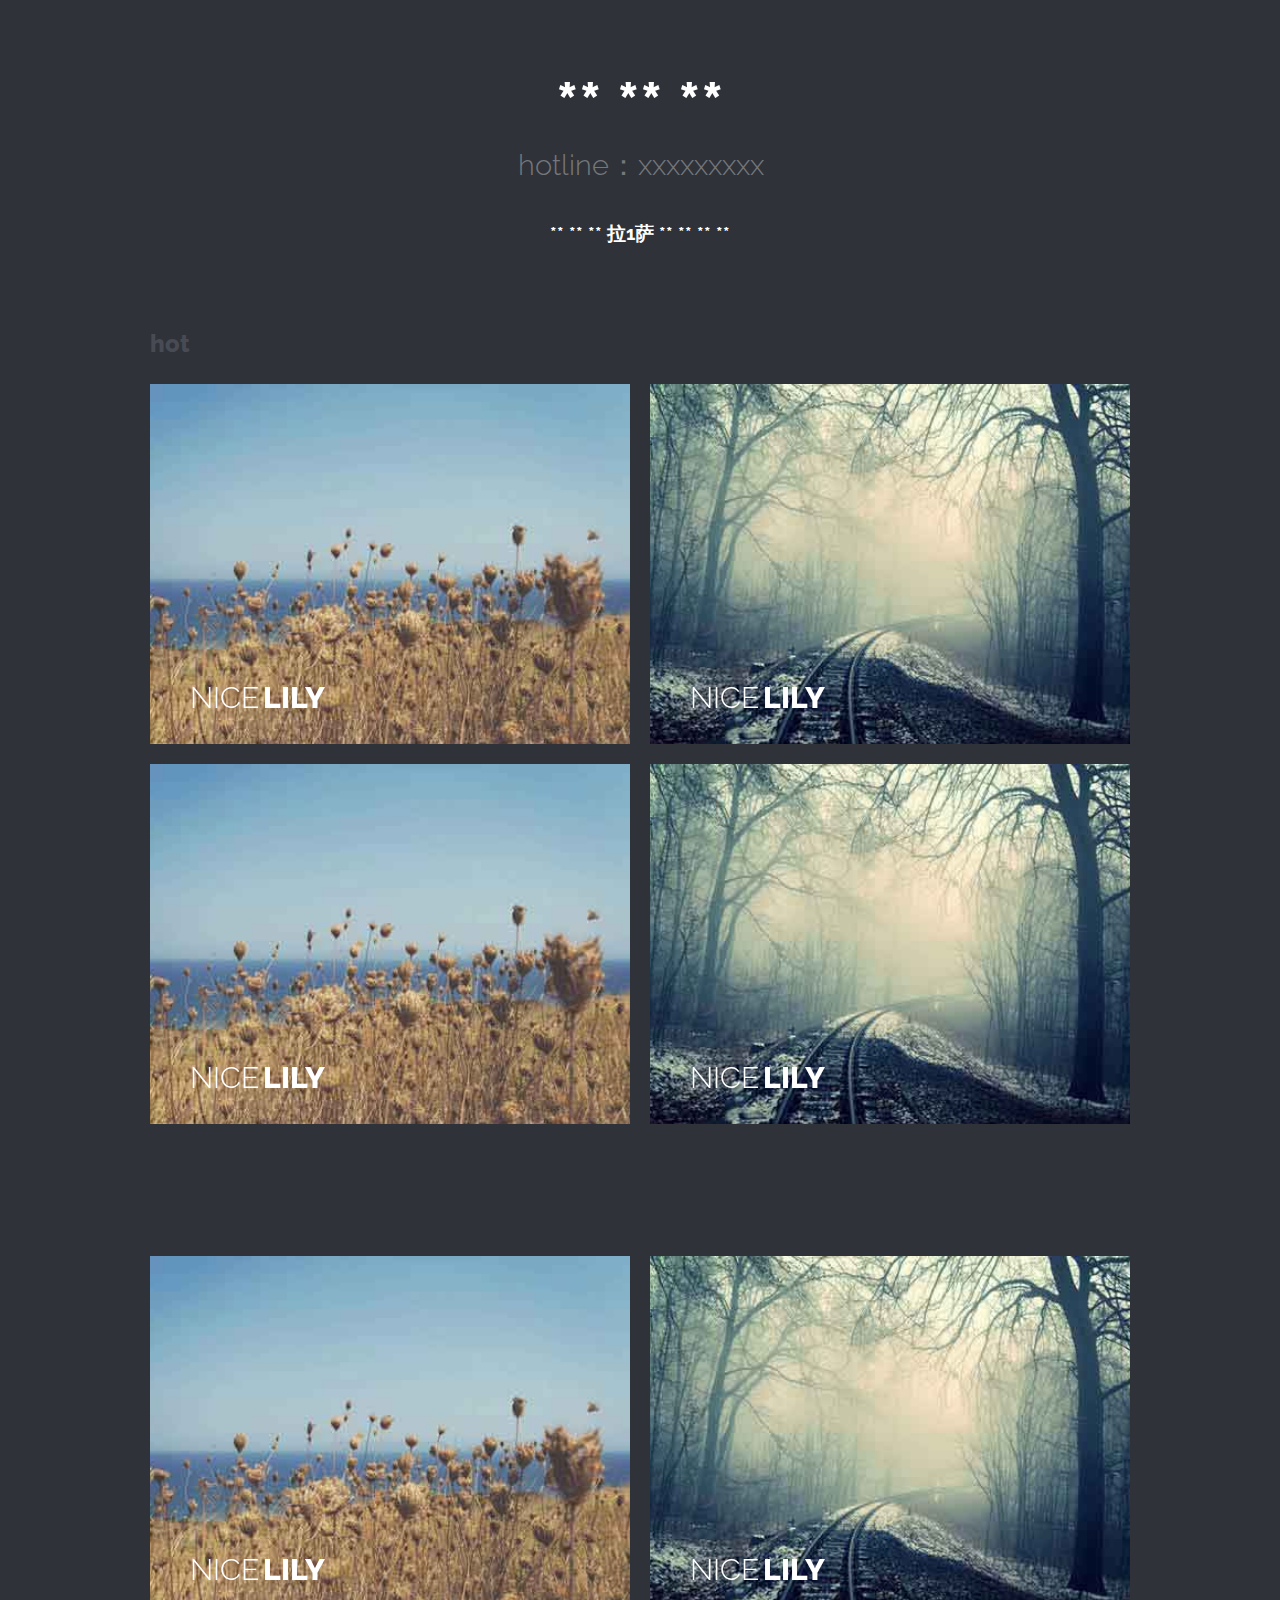
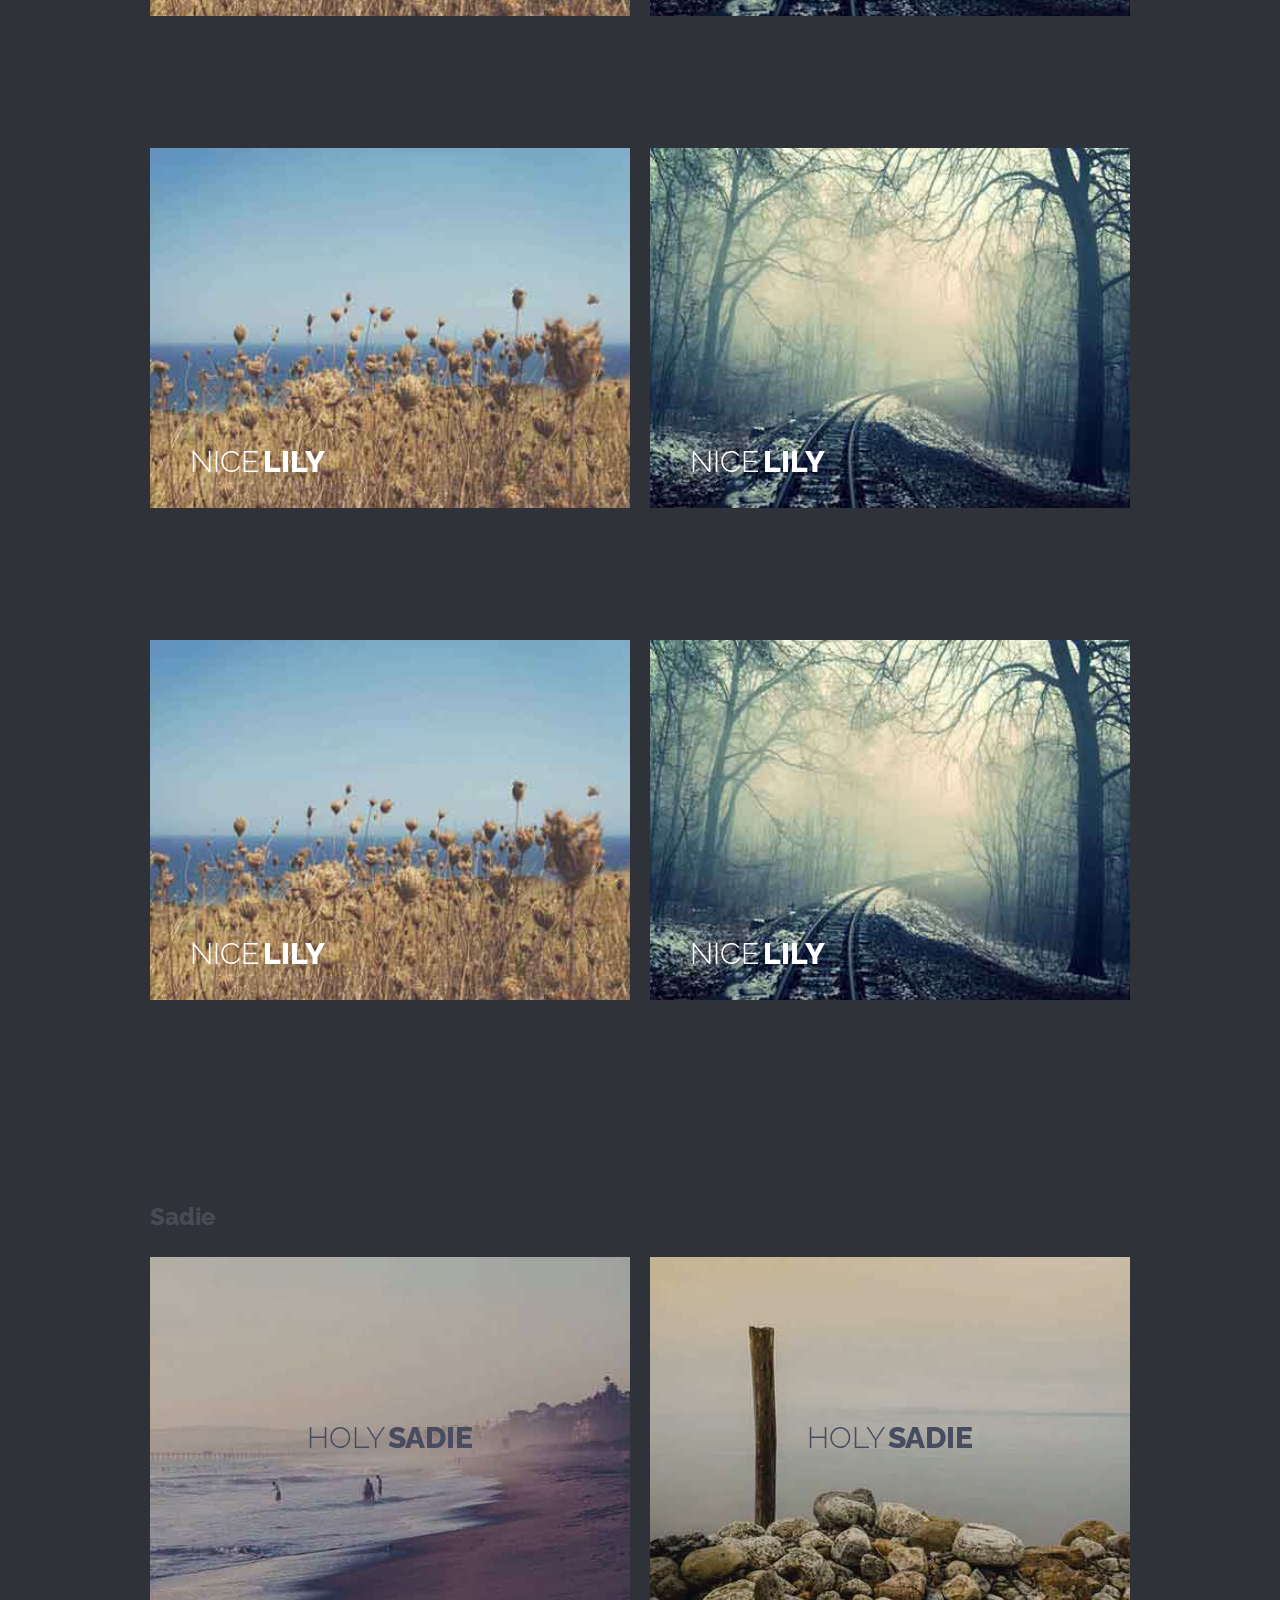
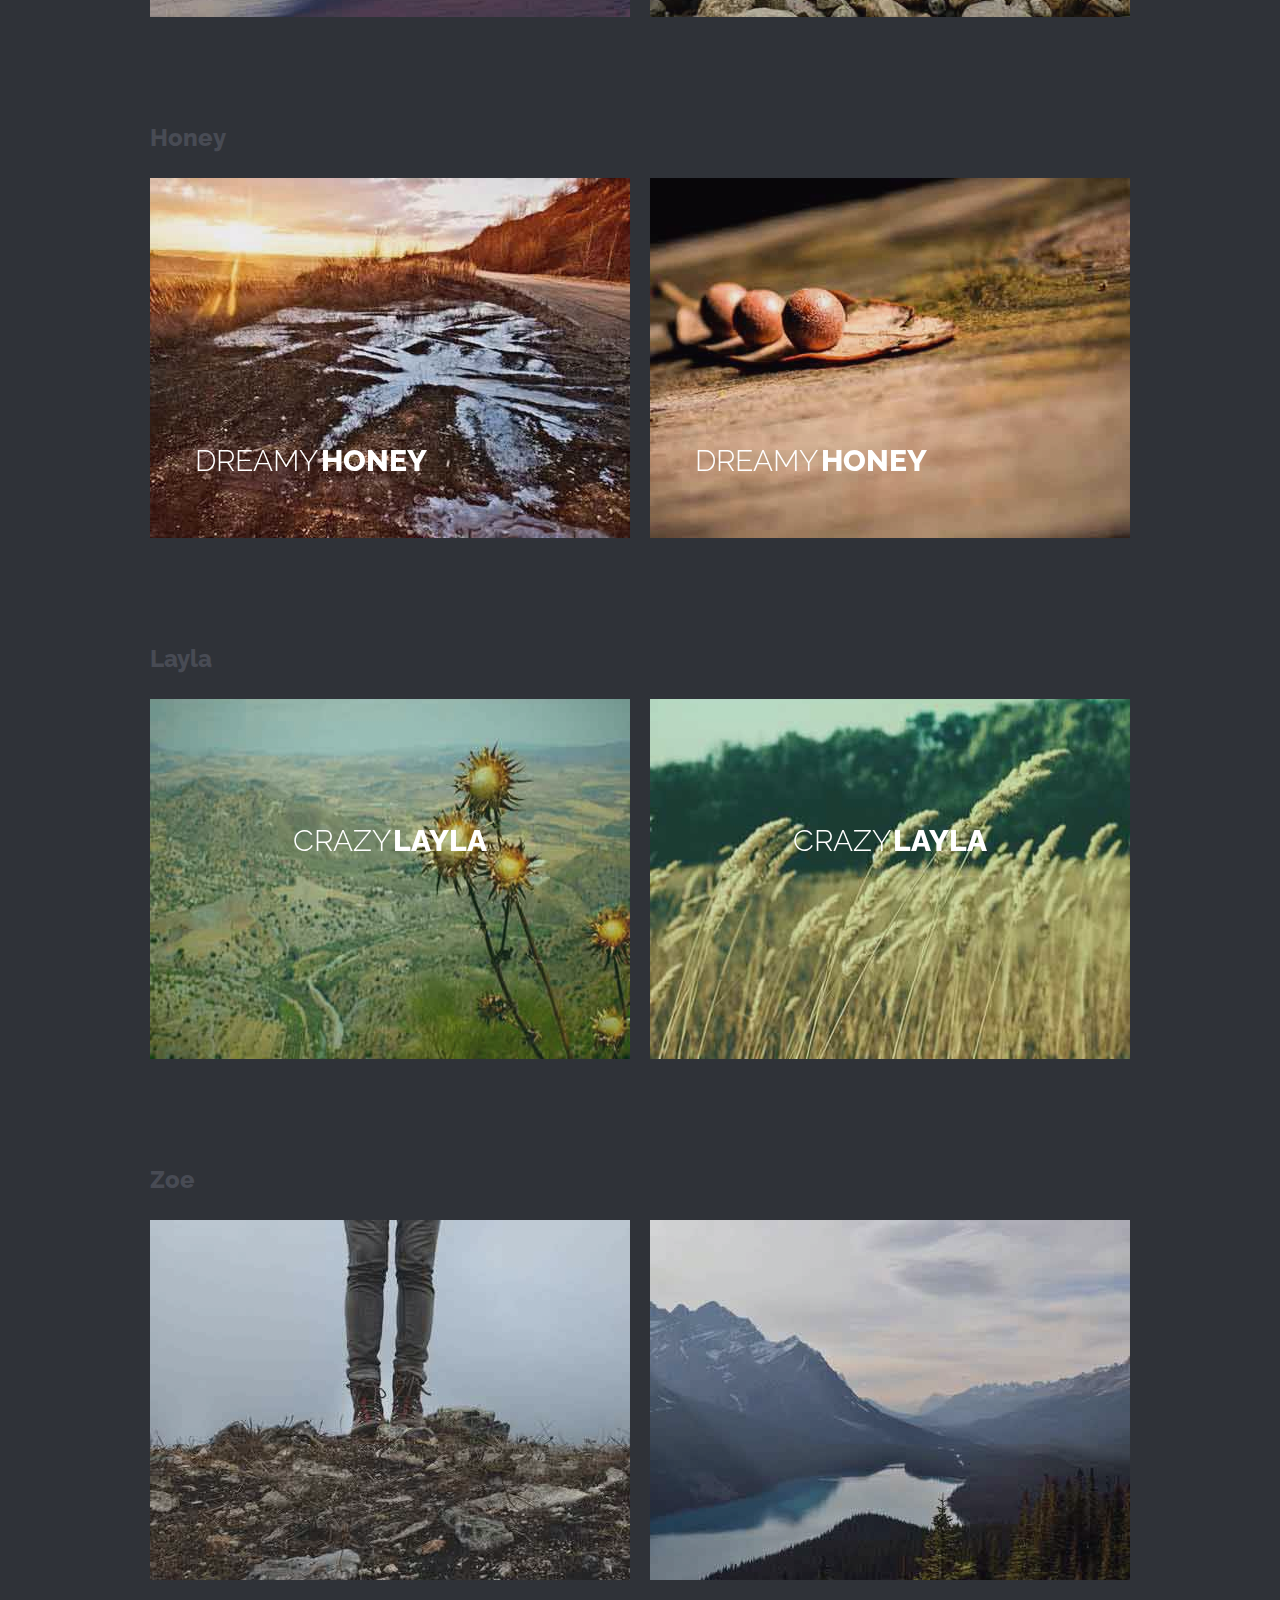
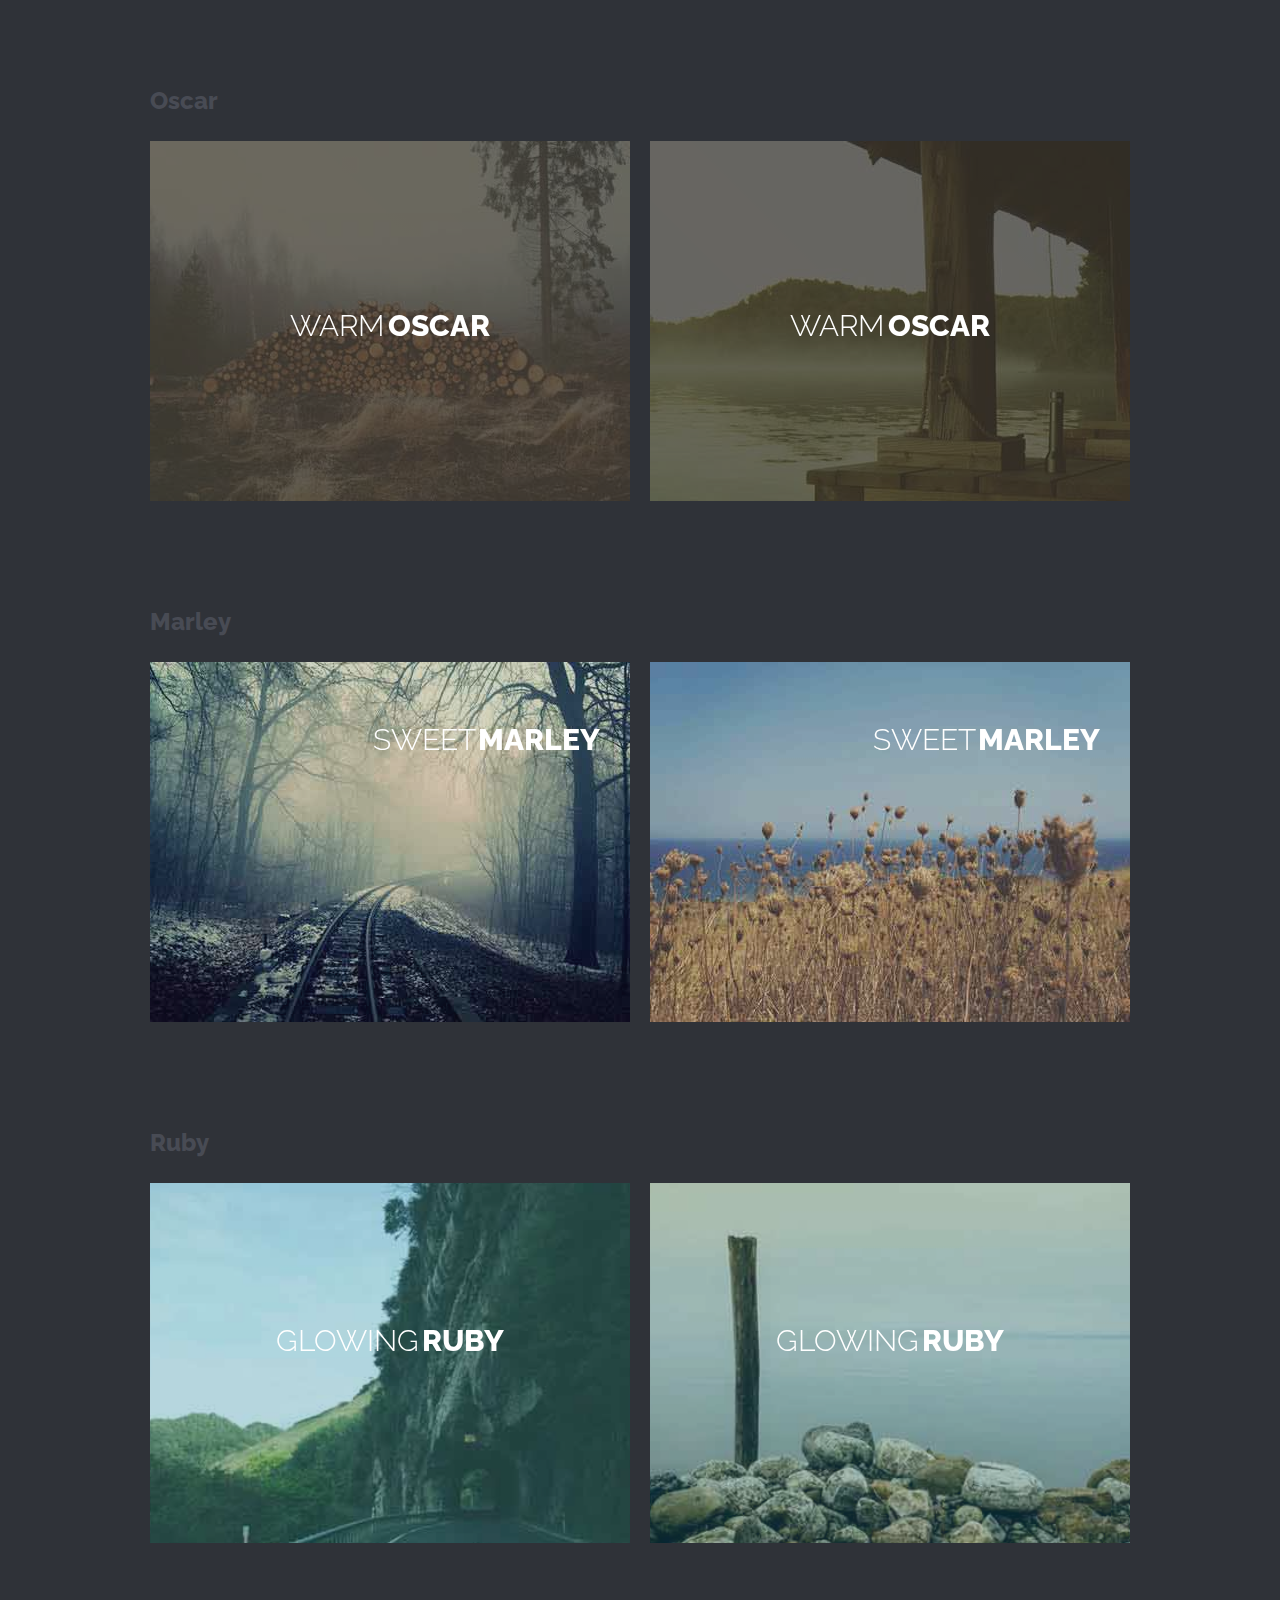
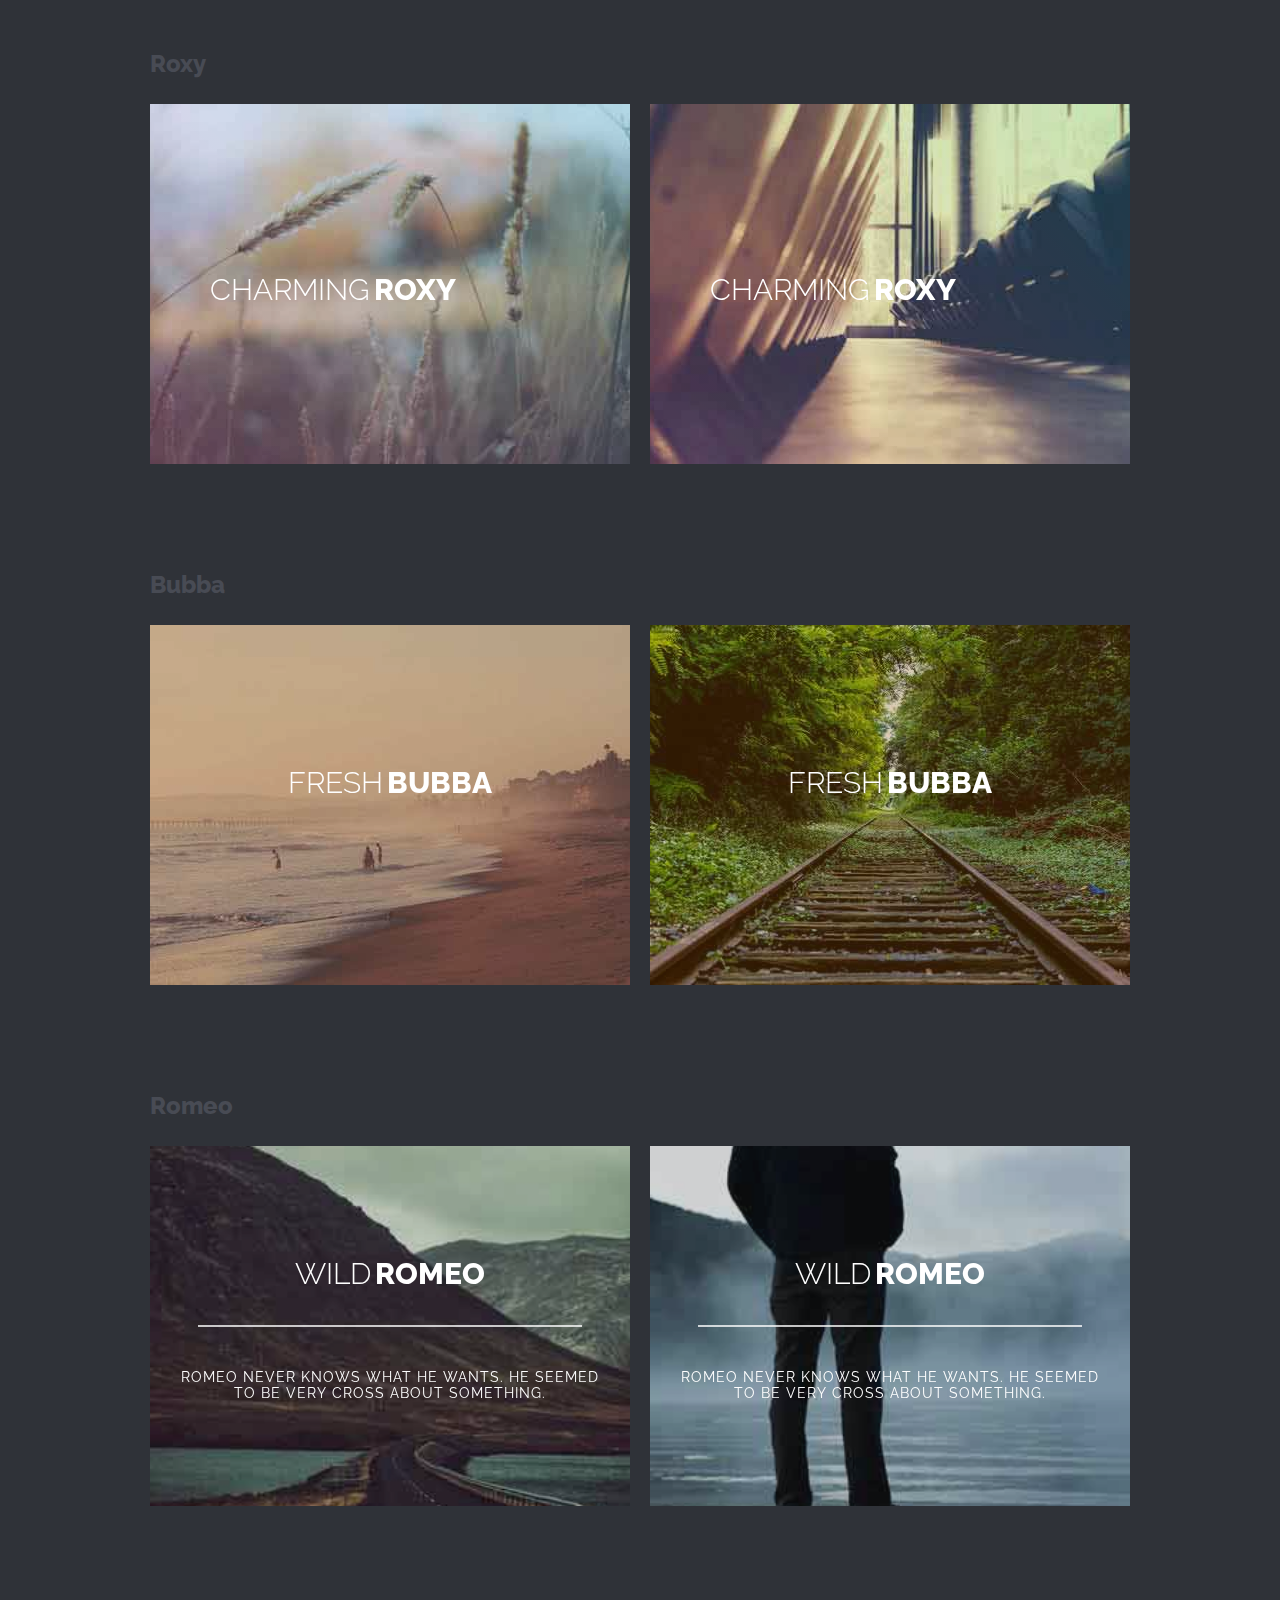
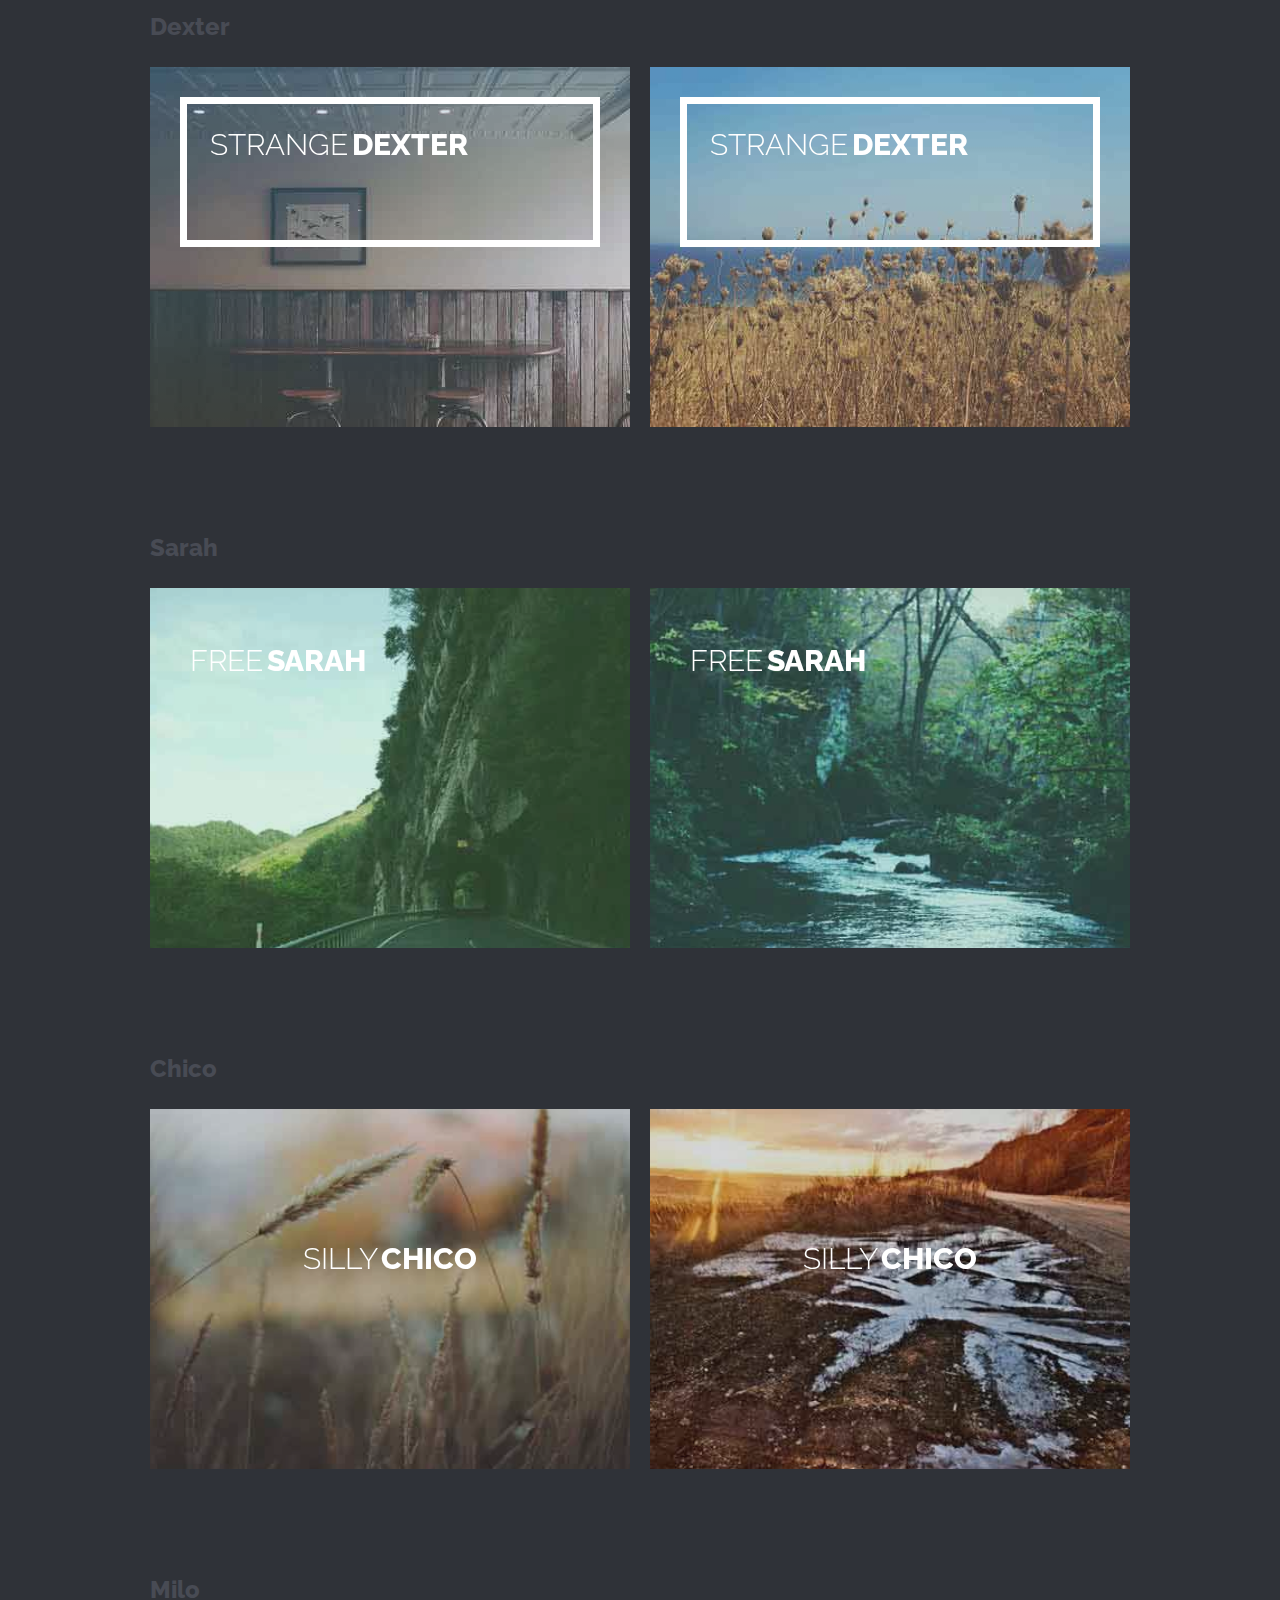
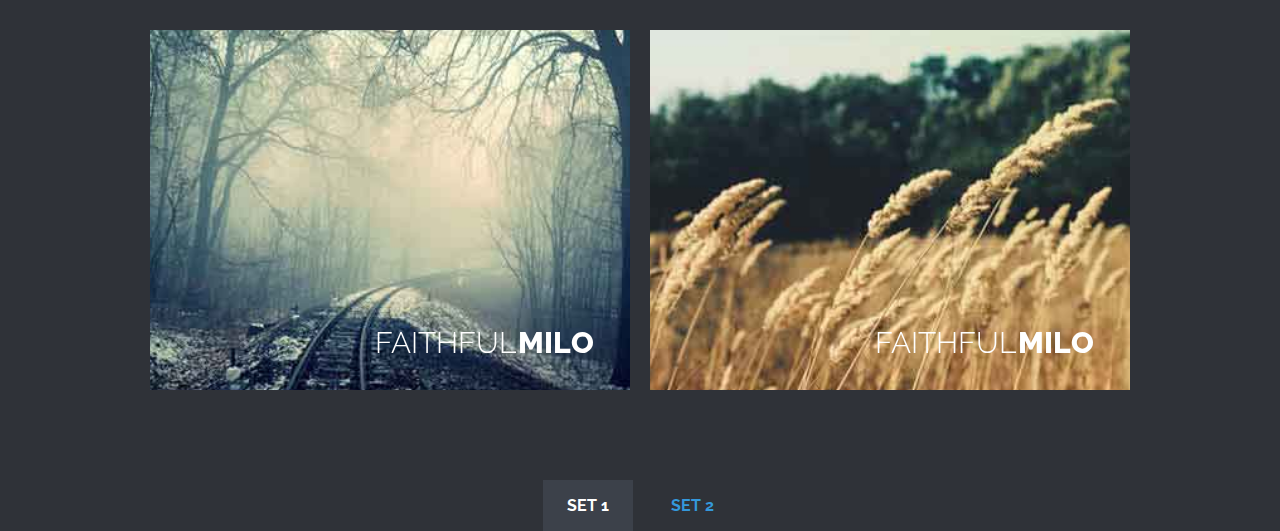
==== commit bb7f7cca: "test" ====
--- a/index.html
+++ b/index.html
@@ -1,366 +1,454 @@
 <!DOCTYPE html>
 <html lang="en" class="no-js">
 <head>
-	<meta charset="UTF-8" />
-	<meta http-equiv="X-UA-Compatible" content="IE=edge">
-	<meta name="viewport" content="width=device-width, initial-scale=1">
-	<title>Hover Effect Ideas</title>
-	<meta name="description" content="Hover Effect Ideas: Inspiration for subtle hover effects" />
-	<meta name="keywords" content="hover effect, inspiration, grid, thumbnail, transition, subtle, web design" />
-	<meta name="author" content="jq22" />
-	<link href='http://fonts.googleapis.com/css?family=Raleway:400,800,300' rel='stylesheet'
-		  type='text/css'>
-	<link rel="stylesheet" type="text/css" href="css/normalize.css" />
-	<link rel="stylesheet" type="text/css" href="css/demo.css" />
-	<link rel="stylesheet" type="text/css" href="css/set1.css" />
-	<link rel="stylesheet" type="text/css" href="css/ft-carousel.css" />
-
+    <meta charset="UTF-8" />
+    <meta http-equiv="X-UA-Compatible" content="IE=edge">
+    <meta name="viewport" content="width=device-width, initial-scale=1">
+    <title>Hover Effect Ideas</title>
+    <meta name="description" content="Hover Effect Ideas: Inspiration for subtle hover effects" />
+    <meta name="keywords" content="hover effect, inspiration, grid, thumbnail, transition, subtle, web design" />
+    <meta name="author" content="jq22" />
+    <link href='http://fonts.googleapis.com/css?family=Raleway:400,800,300' rel='stylesheet'
+        type='text/css'>
+    <link rel="stylesheet" type="text/css" href="css/normalize.css" />
+    <link rel="stylesheet" type="text/css" href="css/demo.css" />
+    <link rel="stylesheet" type="text/css" href="css/set1.css" />
+    <!--[if IE]>
+  		<script src="http://html5shiv.googlecode.com/svn/trunk/html5.js"></script>
+		<![endif]-->
 </head>
 <body>
-<style>
-			body {
-	margin: 0;
-	font-family: "微软雅黑";
-	background-color: #1F1F1F;
-			}
-
-			.example {
-
-
-	width: 500px;
-	height: 336px;
-	font-size: 40px;
-
-
-	background-color: #464576;
-			}
-
-			.carousel-item{line-height: 336px;color: #fff;font-family:  Arial Black}
-		</style>
-<div id="dg" style="z-index: 9999; position: fixed ! important; right: 0px; top: 300px;">
-	<div class="activityBox">
-		<div class="activityBgc" onclick="document.getElementById('div').style.display=(document.getElementById('div').style.display=='none')?'':'none'"></div>
-	</div>
-</div>
-
-<div id="div" style="z-index: 9999; position: fixed ! important; right: 0px; top: 300px;">联系微信：873495037</div>
-
-<div class="container">
-	<!-- Top Navigation -->
-	<header class="codrops-header">
-		<h1>全国 高端 伴游
-		</h1>
-		<br />
-		<br />
-		<h2>
-			<span>上海、北京、深圳、广州、成都、杭州、重庆、武汉、苏州、西安、天津、南京、郑州、长沙......</span>
-		</h2>
-		<br />
-		<div style="left: 100px;top: 20px;">
-
-			<img src="img/77.jpg" alt="img12"/>
-
-			<nav class="codrops-demos">
-				<a class="current-demo" href="index.html">复制微信：<span style="color: #18A367;">qxz5555555</span></a>
+   
+    <div class="container">
+        <!-- Top Navigation -->
+        <header class="codrops-header">
+				<h1>** ** ** <span>hotline：xxxxxxxxx</span></h1>
+				<h3>** ** ** 拉1萨 ** ** ** **</h4>
+			</header>
+        <div class="content">
+            <h2>
+                hot</h2>
+            <div class="grid">
+                <figure class="effect-lily">
+						<img src="img/12.jpg" alt="img12"/>
+						<figcaption>
+							<div>
+								<h2>Nice <span>Lily</span></h2>
+								<p>京 清纯School Flower瑶瑶</p>
+							</div>
+							<a href="#">View more</a>
+						</figcaption>			
+					</figure>
+                <figure class="effect-lily">
+						<img src="img/11.jpg" alt="img1"/>
+						<figcaption>
+							<div>
+								<h2>Nice <span>Lily</span></h2>
+								<p>沪 清纯School Flower瑶瑶</p>
+							</div>
+							<a href="#">View more</a>
+						</figcaption>			
+					</figure>
+            </div>
+			<br/>
+			<br/>
+			<br/>
+			
+			<div class="grid">
+			    <figure class="effect-lily">
+						<img src="img/12.jpg" alt="img12"/>
+						<figcaption>
+							<div>
+								<h2>Nice <span>Lily</span></h2>
+								<p>沪 清纯School Flower瑶瑶</p>
+							</div>
+							<a href="#">View more</a>
+						</figcaption>			
+					</figure>
+			    <figure class="effect-lily">
+						<img src="img/11.jpg" alt="img1"/>
+						<figcaption>
+							<div>
+								<h2>Nice <span>Lily</span></h2>
+								<p>沪 清纯School Flower瑶瑶</p>
+							</div>
+							<a href="#">View more</a>
+						</figcaption>			
+					</figure>
+			</div>
+			<h2></h2>
+			
+			<div class="grid">
+			    <figure class="effect-lily">
+						<img src="img/12.jpg" alt="img12"/>
+						<figcaption>
+							<div>
+								<h2>Nice <span>Lily</span></h2>
+								<p>沪 清纯School Flower瑶瑶</p>
+							</div>
+							<a href="#">View more</a>
+						</figcaption>			
+					</figure>
+			    <figure class="effect-lily">
+						<img src="img/11.jpg" alt="img1"/>
+						<figcaption>
+							<div>
+								<h2>Nice <span>Lily</span></h2>
+								<p>沪 清纯School Flower瑶瑶</p>
+							</div>
+							<a href="#">View more</a>
+						</figcaption>			
+					</figure>
+			</div>
+			<h2></h2>
+			
+			<div class="grid">
+			    <figure class="effect-lily">
+						<img src="img/12.jpg" alt="img12"/>
+						<figcaption>
+							<div>
+								<h2>Nice <span>Lily</span></h2>
+								<p>沪 清纯School Flower瑶瑶</p>
+							</div>
+							<a href="#">View more</a>
+						</figcaption>			
+					</figure>
+			    <figure class="effect-lily">
+						<img src="img/11.jpg" alt="img1"/>
+						<figcaption>
+							<div>
+								<h2>Nice <span>Lily</span></h2>
+								<p>沪 清纯School Flower瑶瑶</p>
+							</div>
+							<a href="#">View more</a>
+						</figcaption>			
+					</figure>
+			</div>
+			<h2></h2>
+			
+			<div class="grid">
+			    <figure class="effect-lily">
+						<img src="img/12.jpg" alt="img12"/>
+						<figcaption>
+							<div>
+								<h2>Nice <span>Lily</span></h2>
+								<p>沪 清纯School Flower瑶瑶</p>
+							</div>
+							<a href="#">View more</a>
+						</figcaption>			
+					</figure>
+			    <figure class="effect-lily">
+						<img src="img/11.jpg" alt="img1"/>
+						<figcaption>
+							<div>
+								<h2>Nice <span>Lily</span></h2>
+								<p>沪 清纯School Flower瑶瑶</p>
+							</div>
+							<a href="#">View more</a>
+						</figcaption>			
+					</figure>
+			</div>
+			<h2></h2>
+			
+            <h2>
+                Sadie</h2>
+            <div class="grid">
+                <figure class="effect-sadie">
+						<img src="img/2.jpg" alt="img02"/>
+						<figcaption>
+							<h2>Holy <span>Sadie</span></h2>
+							<p>Sadie never took her eyes off me. <br>She had a dark soul.</p>
+							<a href="#">View more</a>
+						</figcaption>			
+					</figure>
+                <figure class="effect-sadie">
+						<img src="img/14.jpg" alt="img14"/>
+						<figcaption>
+							<h2>Holy <span>Sadie</span></h2>
+							<p>Sadie never took her eyes off me. <br>She had a dark soul.</p>
+							<a href="#">View more</a>
+						</figcaption>			
+					</figure>
+            </div>
+            <h2>
+                Honey</h2>
+            <div class="grid">
+                <figure class="effect-honey">
+						<img src="img/4.jpg" alt="img04"/>
+						<figcaption>
+							<h2>Dreamy <span>Honey</span> <i>Now</i></h2>
+							<a href="#">View more</a>
+						</figcaption>			
+					</figure>
+                <figure class="effect-honey">
+						<img src="img/5.jpg" alt="img05"/>
+						<figcaption>
+							<h2>Dreamy <span>Honey</span> <i>Now</i></h2>
+							<a href="#">View more</a>
+						</figcaption>			
+					</figure>
+            </div>
+            <h2>
+                Layla</h2>
+            <div class="grid">
+                <figure class="effect-layla">
+						<img src="img/6.jpg" alt="img06"/>
+						<figcaption>
+							<h2>Crazy <span>Layla</span></h2>
+							<p>When Layla appears, she brings an eternal summer along.</p>
+							<a href="#">View more</a>
+						</figcaption>			
+					</figure>
+                <figure class="effect-layla">
+						<img src="img/3.jpg" alt="img03"/>
+						<figcaption>
+							<h2>Crazy <span>Layla</span></h2>
+							<p>When Layla appears, she brings an eternal summer along.</p>
+							<a href="#">View more</a>
+						</figcaption>			
+					</figure>
+            </div>
+            <h2>
+                Zoe</h2>
+            <div class="grid">
+                <figure class="effect-zoe">
+						<img src="img/25.jpg" alt="img25"/>
+						<figcaption>
+							<h2>Creative <span>Zoe</span></h2>
+							<p class="icon-links">
+								<a href="#"><span class="icon-heart"></span></a>
+								<a href="#"><span class="icon-eye"></span></a>
+								<a href="#"><span class="icon-paper-clip"></span></a>
+							</p>
+							<p class="description">Zoe never had the patience of her sisters. She deliberately punched the bear in his face.</p>
+						</figcaption>			
+					</figure>
+                <figure class="effect-zoe">
+						<img src="img/26.jpg" alt="img26"/>
+						<figcaption>
+							<h2>Creative <span>Zoe</span></h2>
+							<p class="icon-links">
+								<a href="#"><span class="icon-heart"></span></a>
+								<a href="#"><span class="icon-eye"></span></a>
+								<a href="#"><span class="icon-paper-clip"></span></a>
+							</p>
+							<p class="description">Zoe never had the patience of her sisters. She deliberately punched the bear in his face.</p>
+						</figcaption>			
+					</figure>
+            </div>
+            <h2>
+                Oscar</h2>
+            <div class="grid">
+                <figure class="effect-oscar">
+						<img src="img/9.jpg" alt="img09"/>
+						<figcaption>
+							<h2>Warm <span>Oscar</span></h2>
+							<p>Oscar is a decent man. He used to clean porches with pleasure.</p>
+							<a href="#">View more</a>
+						</figcaption>			
+					</figure>
+                <figure class="effect-oscar">
+						<img src="img/10.jpg" alt="img10"/>
+						<figcaption>
+							<h2>Warm <span>Oscar</span></h2>
+							<p>Oscar is a decent man. He used to clean porches with pleasure.</p>
+							<a href="#">View more</a>
+						</figcaption>			
+					</figure>
+            </div>
+            <h2>
+                Marley</h2>
+            <div class="grid">
+                <figure class="effect-marley">
+						<img src="img/11.jpg" alt="img11"/>
+						<figcaption>
+							<h2>Sweet <span>Marley</span></h2>
+							<p>Marley tried to convince her but she was not interested.</p>
+							<a href="#">View more</a>
+						</figcaption>			
+					</figure>
+                <figure class="effect-marley">
+						<img src="img/12.jpg" alt="img12"/>
+						<figcaption>
+							<h2>Sweet <span>Marley</span></h2>
+							<p>Marley tried to convince her but she was not interested.</p>
+							<a href="#">View more</a>
+						</figcaption>			
+					</figure>
+            </div>
+            <h2>
+                Ruby</h2>
+            <div class="grid">
+                <figure class="effect-ruby">
+						<img src="img/13.jpg" alt="img13"/>
+						<figcaption>
+							<h2>Glowing <span>Ruby</span></h2>
+							<p>Ruby did not need any help. Everybody knew that.</p>
+							<a href="#">View more</a>
+						</figcaption>			
+					</figure>
+                <figure class="effect-ruby">
+						<img src="img/14.jpg" alt="img14"/>
+						<figcaption>
+							<h2>Glowing <span>Ruby</span></h2>
+							<p>Ruby did not need any help. Everybody knew that.</p>
+							<a href="#">View more</a>
+						</figcaption>			
+					</figure>
+            </div>
+            <h2>
+                Roxy</h2>
+            <div class="grid">
+                <figure class="effect-roxy">
+						<img src="img/15.jpg" alt="img15"/>
+						<figcaption>
+							<h2>Charming <span>Roxy</span></h2>
+							<p>Roxy was my best friend. She'd cross any border for me.</p>
+							<a href="#">View more</a>
+						</figcaption>			
+					</figure>
+                <figure class="effect-roxy">
+						<img src="img/1.jpg" alt="img01"/>
+						<figcaption>
+							<h2>Charming <span>Roxy</span></h2>
+							<p>Roxy was my best friend. She'd cross any border for me.</p>
+							<a href="#">View more</a>
+						</figcaption>			
+					</figure>
+            </div>
+            <h2>
+                Bubba</h2>
+            <div class="grid">
+                <figure class="effect-bubba">
+						<img src="img/2.jpg" alt="img02"/>
+						<figcaption>
+							<h2>Fresh <span>Bubba</span></h2>
+							<p>Bubba likes to appear out of thin air.</p>
+							<a href="#">View more</a>
+						</figcaption>			
+					</figure>
+                <figure class="effect-bubba">
+						<img src="img/16.jpg" alt="img16"/>
+						<figcaption>
+							<h2>Fresh <span>Bubba</span></h2>
+							<p>Bubba likes to appear out of thin air.</p>
+							<a href="#">View more</a>
+						</figcaption>			
+					</figure>
+            </div>
+            <h2>
+                Romeo</h2>
+            <div class="grid">
+                <figure class="effect-romeo">
+						<img src="img/17.jpg" alt="img17"/>
+						<figcaption>
+							<h2>Wild <span>Romeo</span></h2>
+							<p>Romeo never knows what he wants. He seemed to be very cross about something.</p>
+							<a href="#">View more</a>
+						</figcaption>			
+					</figure>
+                <figure class="effect-romeo">
+						<img src="img/18.jpg" alt="img18"/>
+						<figcaption>
+							<h2>Wild <span>Romeo</span></h2>
+							<p>Romeo never knows what he wants. He seemed to be very cross about something.</p>
+							<a href="#">View more</a>
+						</figcaption>			
+					</figure>
+            </div>
+            <h2>
+                Dexter</h2>
+            <div class="grid">
+                <figure class="effect-dexter">
+						<img src="img/19.jpg" alt="img19"/>
+						<figcaption>
+							<h2>Strange <span>Dexter</span></h2>
+							<p>Dexter had his own strange way. You could watch him training ants.</p>
+							<a href="#">View more</a>
+						</figcaption>			
+					</figure>
+                <figure class="effect-dexter">
+						<img src="img/12.jpg" alt="img12"/>
+						<figcaption>
+							<h2>Strange <span>Dexter</span></h2>
+							<p>Dexter had his own strange way. You could watch him training ants.</p>
+							<a href="#">View more</a>
+						</figcaption>			
+					</figure>
+            </div>
+            <h2>
+                Sarah</h2>
+            <div class="grid">
+                <figure class="effect-sarah">
+						<img src="img/13.jpg" alt="img13"/>
+						<figcaption>
+							<h2>Free <span>Sarah</span></h2>
+							<p>Sarah likes to watch clouds. She's quite depressed.</p>
+							<a href="#">View more</a>
+						</figcaption>			
+					</figure>
+                <figure class="effect-sarah">
+						<img src="img/20.jpg" alt="img20"/>
+						<figcaption>
+							<h2>Free <span>Sarah</span></h2>
+							<p>Sarah likes to watch clouds. She's quite depressed.</p>
+							<a href="#">View more</a>
+						</figcaption>			
+					</figure>
+            </div>
+            <h2>
+                Chico</h2>
+            <div class="grid">
+                <figure class="effect-chico">
+						<img src="img/15.jpg" alt="img15"/>
+						<figcaption>
+							<h2>Silly <span>Chico</span></h2>
+							<p>Chico's main fear was missing the morning bus.</p>
+							<a href="#">View more</a>
+						</figcaption>			
+					</figure>
+                <figure class="effect-chico">
+						<img src="img/4.jpg" alt="img04"/>
+						<figcaption>
+							<h2>Silly <span>Chico</span></h2>
+							<p>Chico's main fear was missing the morning bus.</p>
+							<a href="#">View more</a>
+						</figcaption>			
+					</figure>
+            </div>
+            <h2>
+                Milo</h2>
+            <div class="grid">
+                <figure class="effect-milo">
+						<img src="img/11.jpg" alt="img11"/>
+						<figcaption>
+							<h2>Faithful <span>Milo</span></h2>
+							<p>Milo went to the woods. He took a fun ride and never came back.</p>
+							<a href="#">View more</a>
+						</figcaption>			
+					</figure>
+                <figure class="effect-milo">
+						<img src="img/3.jpg" alt="img03"/>
+						<figcaption>
+							<h2>Faithful <span>Milo</span></h2>
+							<p>Milo went to the woods. He took a fun ride and never came back.</p>
+							<a href="#">View more</a>
+						</figcaption>			
+					</figure>
+            </div>
+        </div>
+        <nav class="codrops-demos">
+				<a class="current-demo" href="index.html">Set 1</a>
+				<a href="index2.html">Set 2</a>
 			</nav>
-		</div>
-	</header>
-
-
-	<div class="content">
-		<h2>
-			热门推荐</h2>
-
-		<!-- 	<div style="margin-top: 80px;">
-               <h2>Nice <span>Lily</span></h2>
-               <p>上海new主播甜甜
-               </p>
-           </div>
-
-           <div class="example">
-               <div class="ft-carousel" id="carousel_2">
-                   <ul class="carousel-inner">
-                       <li class="carousel-item">
-                       <img src="img/66.jpg" alt="img12"/>
-                           </li>
-                       <li class="carousel-item">
-                           <img src="img/55.jpg" alt="img12"/></li>
-                       <li class="carousel-item">
-                           <img src="img/66.jpg" alt="img12"/></li>
-
-                   </ul>
-               </div>
-           </div>
-
-           <div style="margin-top: 100px;">
-               <h2>Nice <span>Lily</span></h2>
-               <p>上海new主播甜甜
-               </p>
-           </div>
-
-           <div class="example">
-               <div class="ft-carousel" id="carousel_3">
-                   <ul class="carousel-inner">
-                       <li class="carousel-item">
-                       <img src="img/66.jpg" alt="img12"/>
-                           </li>
-                       <li class="carousel-item">
-                           <img src="img/55.jpg" alt="img12"/></li>
-                       <li class="carousel-item">
-                           <img src="img/66.jpg" alt="img12"/></li>
-
-                   </ul>
-               </div>
-           </div>
-
-           <div style="margin-top: 100px;">
-               <h2>Nice <span>Lily</span></h2>
-               <p>上海new主播甜甜
-               </p>
-           </div>
-
-           <div class="example">
-               <div class="ft-carousel" id="carousel_4">
-                   <ul class="carousel-inner">
-                       <li class="carousel-item">
-                       <img src="img/66.jpg" alt="img12"/>
-                           </li>
-                       <li class="carousel-item">
-                           <img src="img/55.jpg" alt="img12"/></li>
-                       <li class="carousel-item">
-                           <img src="img/66.jpg" alt="img12"/></li>
-
-                   </ul>
-               </div>
-           </div>
-
-           <div style="margin-top: 100px;">
-               <h2>Nice <span>Lily</span></h2>
-               <p>上海new主播甜甜
-               </p>
-           </div>
-
-           <div class="example">
-               <div class="ft-carousel" id="carousel_5">
-                   <ul class="carousel-inner">
-                       <li class="carousel-item">
-                       <img src="img/66.jpg" alt="img12"/>
-                           </li>
-                       <li class="carousel-item">
-                           <img src="img/55.jpg" alt="img12"/></li>
-                       <li class="carousel-item">
-                           <img src="img/66.jpg" alt="img12"/></li>
-
-                   </ul>
-               </div>
-           </div>
-
-           <div style="margin-top: 100px;">
-               <h2>Nice <span>Lily</span></h2>
-               <p>上海new主播甜甜
-               </p>
-           </div>
-
-           <div class="example">
-               <div class="ft-carousel" id="carousel_6">
-                   <ul class="carousel-inner">
-                       <li class="carousel-item">
-                       <img src="img/66.jpg" alt="img12"/>
-                           </li>
-                       <li class="carousel-item">
-                           <img src="img/55.jpg" alt="img12"/></li>
-                       <li class="carousel-item">
-                           <img src="img/66.jpg" alt="img12"/></li>
-
-                   </ul>
-               </div>
-           </div>
-
-
-           <div style="width: 500px;
-                       height: 1000px;
-                       margin-top: -500px;
-                       border-bottom:solid 1px white;">
-
-
-
-
-            </div>
-        -->
-
-		<div class="grid">
-			<figure class="effect-lily">
-				<img src="img/55.jpg" alt="img12"/>
-				<figcaption>
-					<div>
-						<h2>Nice <span>Lily</span></h2>
-						<p>上海new主播甜甜
-							上海新人168D，01年初恋女友
-							短期兼职停留 颜值气质极佳
-							身高:168CM
-							年龄:01年
-							体重:45kg
-							胸围:D
-							全身雪白 三点粉比 自然清新脱俗
-						</p>
-					</div>
-					<a href="#">View more</a>
-				</figcaption>
-			</figure>
-			<figure class="effect-lily">
-				<img src="img/66.jpg" alt="img1"/>
-				<figcaption>
-					<div>
-						<h2>School <span>Flower</span></h2>
-						<p>実はあなたに会うたびに私も夢中です
-							—— 大一在校生 有学生证
-							168cm F （真）
-							43kg  03年
-						</p>
-					</div>
-					<a href="#">View more</a>
-				</figcaption>
-			</figure>
-		</div>
-
-		<div class="grid">
-			<figure class="effect-lily">
-				<img src="img/88.jpg" alt="img12"/>
-				<figcaption>
-					<div>
-						<h2>Nice <span>Lily</span></h2>
-						<p>上海。清純.網
-							170，01年d。可大蜜，可小纯。本人比照片好看。
-						</p>
-					</div>
-					<a href="#">View more</a>
-				</figcaption>
-			</figure>
-			<figure class="effect-lily">
-				<img src="img/99.jpg" alt="img1"/>
-				<figcaption>
-					<div>
-						<h2>School <span>Flower</span></h2>
-						<p>上海。 百合，惠子，174D，甜美御姐，鸳鸯
-
-						</p>
-					</div>
-					<a href="#">View more</a>
-				</figcaption>
-			</figure>
-		</div>
-		<div class="grid">
-			<figure class="effect-lily">
-				<img src="img/100.jpg" alt="img12"/>
-				<figcaption>
-					<div>
-						<h2>Nice <span>Lily</span></h2>
-						<p>上海新人03年
-							165D笔直筷子腿
-							娇小活泼可爱 热情主动
-						</p>
-					</div>
-					<a href="#">View more</a>
-				</figcaption>
-			</figure>
-			<figure class="effect-lily">
-				<img src="img/101.jpg" alt="img1"/>
-				<figcaption>
-					<div>
-						<h2>School <span>Flower</span></h2>
-						<p> 用我de清纯和美丽 溫暖每一天的阳光
-							166cm / 04年 / C / cup / 86斤
-						</p>
-					</div>
-					<a href="#">View more</a>
-				</figcaption>
-			</figure>
-		</div>
-		<div class="grid">
-			<figure class="effect-lily">
-				<img src="img/55.jpg" alt="img12"/>
-				<figcaption>
-					<div>
-						<h2>Nice <span>Lily</span></h2>
-						<p>上海new主播甜甜
-							上海新人168D，01年初恋女友
-							短期兼职停留 颜值气质极佳
-							身高:168CM
-							年龄:01年
-							体重:45kg
-							胸围:D
-							全身雪白 三点粉比 自然清新脱俗
-						</p>
-					</div>
-					<a href="#">View more</a>
-				</figcaption>
-			</figure>
-			<figure class="effect-lily">
-				<img src="img/66.jpg" alt="img1"/>
-				<figcaption>
-					<div>
-						<h2>School <span>Flower</span></h2>
-						<p>実はあなたに会うたびに私も夢中です
-							—— 大一在校生 有学生证
-							168cm F （真）
-							43kg  03年
-						</p>
-					</div>
-					<a href="#">View more</a>
-				</figcaption>
-			</figure>
-		</div>
-
-
-
-	</div>
-	<!-- /container -->
-	<script>
+        <!-- Related demos -->
+    </div>
+    <!-- /container -->
+    <script>
         // For Demo purposes only (show hover effect on mobile devices)
         [ ].slice.call(document.querySelectorAll('a[href="#"')).forEach(function (el) {
             el.addEventListener('click', function (ev) { ev.preventDefault(); });
         });
-
-
-
-
 		</script>
-
-
-	<script src="http://www.jq22.com/jquery/jquery-1.10.2.js"></script>
-	<script src="js/ft-carousel.min.js" type="text/javascript" charset="utf-8"></script>
-	<script type="text/javascript">
-			$("#carousel_2").FtCarousel({
-				index: 1,
-				auto: false
-			});
-			$("#carousel_3").FtCarousel({
-				index: 1,
-				auto: false
-			});
-			$("#carousel_4").FtCarousel({
-				index: 1,
-				auto: false
-			});
-			$("#carousel_5").FtCarousel({
-				index: 1,
-				auto: false
-			});
-			$("#carousel_6").FtCarousel({
-				index: 1,
-				auto: false
-			});
-			$("#carousel_7").FtCarousel({
-				index: 1,
-				auto: false
-			});
-		$(".current-demo").click(function() {
-		 	var e = document.getElementById("rsg-link");
-		    e.select(); // 选择对象
-		    document.execCommand("Copy"); // 执行浏览器复制命令
-		  })
-
-		</script>
-
 </body>
 </html>
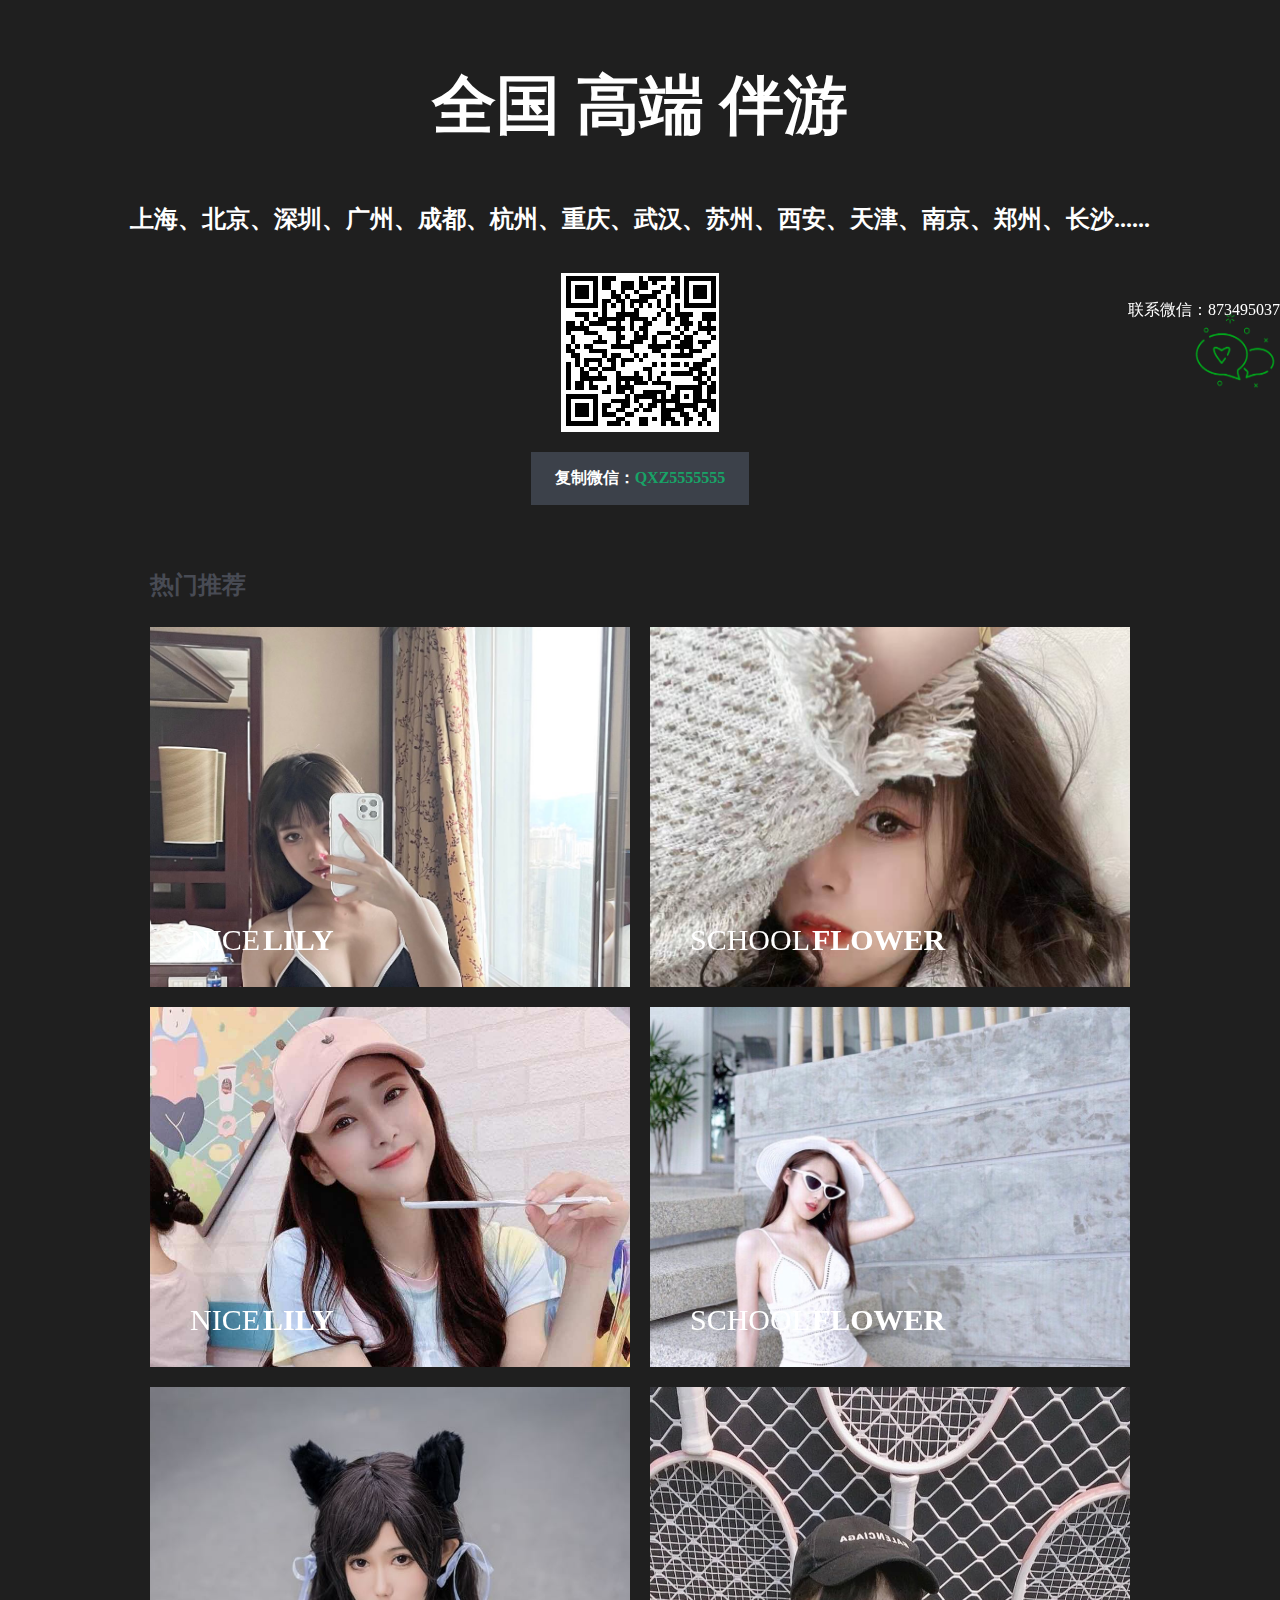
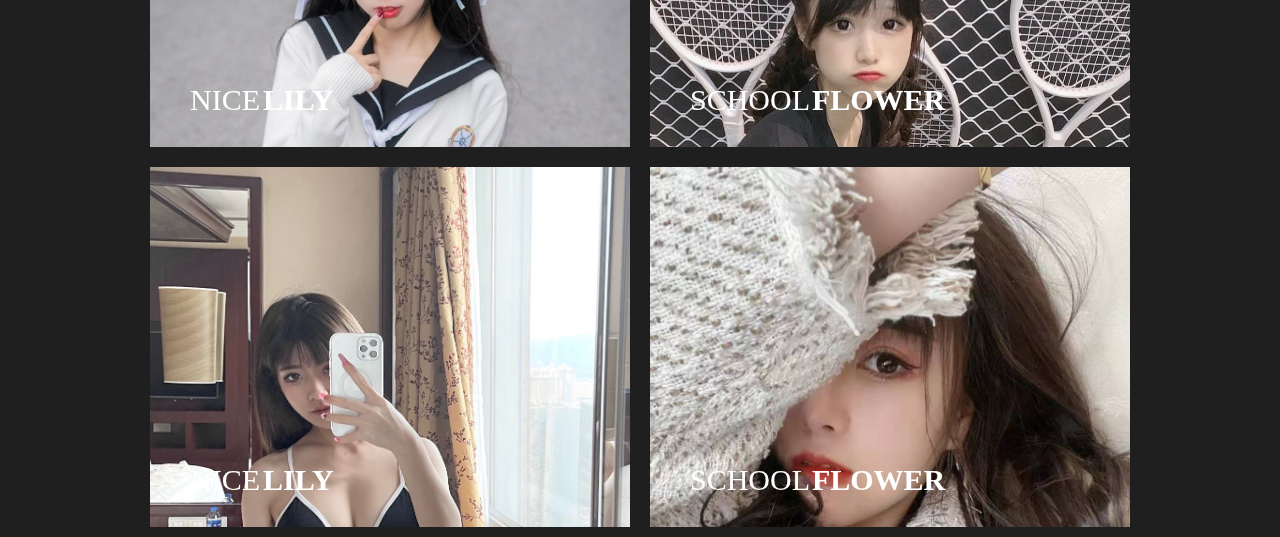
==== commit 23924332: "version 0.01" ====
--- a/index.html
+++ b/index.html
@@ -13,435 +13,306 @@
     <link rel="stylesheet" type="text/css" href="css/normalize.css" />
     <link rel="stylesheet" type="text/css" href="css/demo.css" />
     <link rel="stylesheet" type="text/css" href="css/set1.css" />
-    <!--[if IE]>
-  		<script src="http://html5shiv.googlecode.com/svn/trunk/html5.js"></script>
-		<![endif]-->
+	<link rel="stylesheet" type="text/css" href="css/ft-carousel.css" />
+
 </head>
 <body>
-   
+		<style>
+			body {
+	margin: 0;
+	font-family: "微软雅黑";
+	background-color: #1F1F1F;
+			}
+			
+			.example {
+				
+	
+	width: 500px;
+	height: 336px;
+	font-size: 40px;
+
+	
+	background-color: #464576;
+			}
+			
+			.carousel-item{line-height: 336px;color: #fff;font-family:  Arial Black}
+		</style>
+	<div id="dg" style="z-index: 9999; position: fixed ! important; right: 0px; top: 300px;">
+	<div class="activityBox">
+	          <div class="activityBgc" onclick="document.getElementById('div').style.display=(document.getElementById('div').style.display=='none')?'':'none'"></div>
+	      </div>
+		</div>
+
+	<div id="div" style="z-index: 9999; position: fixed ! important; right: 0px; top: 300px;">联系微信：873495037</div>
+
     <div class="container">
         <!-- Top Navigation -->
         <header class="codrops-header">
-				<h1>** ** ** <span>hotline：xxxxxxxxx</span></h1>
-				<h3>** ** ** 拉1萨 ** ** ** **</h4>
+				<h1>全国 高端 伴游 
+				</h1>
+				<br />
+				<br />
+				<h2>
+				<span>上海、北京、深圳、广州、成都、杭州、重庆、武汉、苏州、西安、天津、南京、郑州、长沙......</span>
+				</h2>
+				<br />
+				<div style="left: 100px;top: 20px;">
+					
+				<img src="img/77.jpg" alt="img12"/>
+			
+				<nav class="codrops-demos">
+					<a class="current-demo" href="index.html">复制微信：<span style="color: #18A367;">qxz5555555</span></a>
+				</nav>
+				</div>
 			</header>
+			
+			
         <div class="content">
             <h2>
-                hot</h2>
-            <div class="grid">
+                热门推荐</h2>
+
+	 		<!-- 	<div style="margin-top: 80px;">
+					<h2>Nice <span>Lily</span></h2>
+					<p>上海new主播甜甜
+					</p>
+				</div>
+
+				<div class="example">
+					<div class="ft-carousel" id="carousel_2">
+						<ul class="carousel-inner">
+							<li class="carousel-item">	
+							<img src="img/66.jpg" alt="img12"/>
+								</li>
+							<li class="carousel-item">	
+								<img src="img/55.jpg" alt="img12"/></li>
+							<li class="carousel-item">	
+								<img src="img/66.jpg" alt="img12"/></li>
+				
+						</ul>
+					</div>
+				</div>
+				
+				<div style="margin-top: 100px;">
+					<h2>Nice <span>Lily</span></h2>
+					<p>上海new主播甜甜
+					</p>
+				</div>
+				
+				<div class="example">
+					<div class="ft-carousel" id="carousel_3">
+						<ul class="carousel-inner">
+							<li class="carousel-item">	
+							<img src="img/66.jpg" alt="img12"/>
+								</li>
+							<li class="carousel-item">	
+								<img src="img/55.jpg" alt="img12"/></li>
+							<li class="carousel-item">	
+								<img src="img/66.jpg" alt="img12"/></li>
+				
+						</ul>
+					</div>
+				</div>
+				
+				<div style="margin-top: 100px;">
+					<h2>Nice <span>Lily</span></h2>
+					<p>上海new主播甜甜
+					</p>
+				</div>
+				
+				<div class="example">
+					<div class="ft-carousel" id="carousel_4">
+						<ul class="carousel-inner">
+							<li class="carousel-item">	
+							<img src="img/66.jpg" alt="img12"/>
+								</li>
+							<li class="carousel-item">	
+								<img src="img/55.jpg" alt="img12"/></li>
+							<li class="carousel-item">	
+								<img src="img/66.jpg" alt="img12"/></li>
+				
+						</ul>
+					</div>
+				</div>
+				
+				<div style="margin-top: 100px;">
+					<h2>Nice <span>Lily</span></h2>
+					<p>上海new主播甜甜
+					</p>
+				</div>
+				
+				<div class="example">
+					<div class="ft-carousel" id="carousel_5">
+						<ul class="carousel-inner">
+							<li class="carousel-item">	
+							<img src="img/66.jpg" alt="img12"/>
+								</li>
+							<li class="carousel-item">	
+								<img src="img/55.jpg" alt="img12"/></li>
+							<li class="carousel-item">	
+								<img src="img/66.jpg" alt="img12"/></li>
+				
+						</ul>
+					</div>
+				</div>
+				
+				<div style="margin-top: 100px;">
+					<h2>Nice <span>Lily</span></h2>
+					<p>上海new主播甜甜
+					</p>
+				</div>
+				
+				<div class="example">
+					<div class="ft-carousel" id="carousel_6">
+						<ul class="carousel-inner">
+							<li class="carousel-item">	
+							<img src="img/66.jpg" alt="img12"/>
+								</li>
+							<li class="carousel-item">	
+								<img src="img/55.jpg" alt="img12"/></li>
+							<li class="carousel-item">	
+								<img src="img/66.jpg" alt="img12"/></li>
+				
+						</ul>
+					</div>
+				</div>
+				
+				
+				<div style="width: 500px;
+							height: 1000px;
+							margin-top: -500px;
+							border-bottom:solid 1px white;">
+					
+				 
+				 
+				 
+				 </div>
+			 -->
+			
+           <div class="grid">
                 <figure class="effect-lily">
-						<img src="img/12.jpg" alt="img12"/>
+				    <img src="img/55.jpg" alt="img12"/>
 						<figcaption>
 							<div>
 								<h2>Nice <span>Lily</span></h2>
-								<p>京 清纯School Flower瑶瑶</p>
+								<p>上海new主播甜甜
+								上海新人168D，01年初恋女友+								短期兼职停留 颜值气质极佳+								 身高:168CM+								 年龄:01年+								 体重:45kg+								 胸围:D+								 全身雪白 三点粉比 自然清新脱俗+								</p>
 							</div>
 							<a href="#">View more</a>
 						</figcaption>			
 					</figure>
                 <figure class="effect-lily">
-						<img src="img/11.jpg" alt="img1"/>
+						<img src="img/66.jpg" alt="img1"/>
 						<figcaption>
 							<div>
-								<h2>Nice <span>Lily</span></h2>
-								<p>沪 清纯School Flower瑶瑶</p>
+								<h2>School <span>Flower</span></h2>
+								<p>実はあなたに会うたびに私も夢中です+								—— 大一在校生 有学生证+								168cm F （真）+								43kg  03年+								</p>
 							</div>
 							<a href="#">View more</a>
 						</figcaption>			
 					</figure>
-            </div>
-			<br/>
-			<br/>
-			<br/>
+            </div> 
 			
 			<div class="grid">
-			    <figure class="effect-lily">
-						<img src="img/12.jpg" alt="img12"/>
-						<figcaption>
-							<div>
-								<h2>Nice <span>Lily</span></h2>
-								<p>沪 清纯School Flower瑶瑶</p>
-							</div>
-							<a href="#">View more</a>
-						</figcaption>			
-					</figure>
-			    <figure class="effect-lily">
-						<img src="img/11.jpg" alt="img1"/>
-						<figcaption>
-							<div>
-								<h2>Nice <span>Lily</span></h2>
-								<p>沪 清纯School Flower瑶瑶</p>
-							</div>
-							<a href="#">View more</a>
-						</figcaption>			
-					</figure>
-			</div>
-			<h2></h2>
-			
-			<div class="grid">
-			    <figure class="effect-lily">
-						<img src="img/12.jpg" alt="img12"/>
-						<figcaption>
-							<div>
-								<h2>Nice <span>Lily</span></h2>
-								<p>沪 清纯School Flower瑶瑶</p>
-							</div>
-							<a href="#">View more</a>
-						</figcaption>			
-					</figure>
-			    <figure class="effect-lily">
-						<img src="img/11.jpg" alt="img1"/>
-						<figcaption>
-							<div>
-								<h2>Nice <span>Lily</span></h2>
-								<p>沪 清纯School Flower瑶瑶</p>
-							</div>
-							<a href="#">View more</a>
-						</figcaption>			
-					</figure>
-			</div>
-			<h2></h2>
-			
-			<div class="grid">
-			    <figure class="effect-lily">
-						<img src="img/12.jpg" alt="img12"/>
-						<figcaption>
-							<div>
-								<h2>Nice <span>Lily</span></h2>
-								<p>沪 清纯School Flower瑶瑶</p>
-							</div>
-							<a href="#">View more</a>
-						</figcaption>			
-					</figure>
-			    <figure class="effect-lily">
-						<img src="img/11.jpg" alt="img1"/>
-						<figcaption>
-							<div>
-								<h2>Nice <span>Lily</span></h2>
-								<p>沪 清纯School Flower瑶瑶</p>
-							</div>
-							<a href="#">View more</a>
-						</figcaption>			
-					</figure>
-			</div>
-			<h2></h2>
-			
-			<div class="grid">
-			    <figure class="effect-lily">
-						<img src="img/12.jpg" alt="img12"/>
-						<figcaption>
-							<div>
-								<h2>Nice <span>Lily</span></h2>
-								<p>沪 清纯School Flower瑶瑶</p>
-							</div>
-							<a href="#">View more</a>
-						</figcaption>			
-					</figure>
-			    <figure class="effect-lily">
-						<img src="img/11.jpg" alt="img1"/>
-						<figcaption>
-							<div>
-								<h2>Nice <span>Lily</span></h2>
-								<p>沪 清纯School Flower瑶瑶</p>
-							</div>
-							<a href="#">View more</a>
-						</figcaption>			
-					</figure>
-			</div>
-			<h2></h2>
-			
-            <h2>
-                Sadie</h2>
-            <div class="grid">
-                <figure class="effect-sadie">
-						<img src="img/2.jpg" alt="img02"/>
-						<figcaption>
-							<h2>Holy <span>Sadie</span></h2>
-							<p>Sadie never took her eyes off me. <br>She had a dark soul.</p>
-							<a href="#">View more</a>
-						</figcaption>			
-					</figure>
-                <figure class="effect-sadie">
-						<img src="img/14.jpg" alt="img14"/>
-						<figcaption>
-							<h2>Holy <span>Sadie</span></h2>
-							<p>Sadie never took her eyes off me. <br>She had a dark soul.</p>
-							<a href="#">View more</a>
-						</figcaption>			
-					</figure>
-            </div>
-            <h2>
-                Honey</h2>
-            <div class="grid">
-                <figure class="effect-honey">
-						<img src="img/4.jpg" alt="img04"/>
-						<figcaption>
-							<h2>Dreamy <span>Honey</span> <i>Now</i></h2>
-							<a href="#">View more</a>
-						</figcaption>			
-					</figure>
-                <figure class="effect-honey">
-						<img src="img/5.jpg" alt="img05"/>
-						<figcaption>
-							<h2>Dreamy <span>Honey</span> <i>Now</i></h2>
-							<a href="#">View more</a>
-						</figcaption>			
-					</figure>
-            </div>
-            <h2>
-                Layla</h2>
-            <div class="grid">
-                <figure class="effect-layla">
-						<img src="img/6.jpg" alt="img06"/>
-						<figcaption>
-							<h2>Crazy <span>Layla</span></h2>
-							<p>When Layla appears, she brings an eternal summer along.</p>
-							<a href="#">View more</a>
-						</figcaption>			
-					</figure>
-                <figure class="effect-layla">
-						<img src="img/3.jpg" alt="img03"/>
-						<figcaption>
-							<h2>Crazy <span>Layla</span></h2>
-							<p>When Layla appears, she brings an eternal summer along.</p>
-							<a href="#">View more</a>
-						</figcaption>			
-					</figure>
-            </div>
-            <h2>
-                Zoe</h2>
-            <div class="grid">
-                <figure class="effect-zoe">
-						<img src="img/25.jpg" alt="img25"/>
-						<figcaption>
-							<h2>Creative <span>Zoe</span></h2>
-							<p class="icon-links">
-								<a href="#"><span class="icon-heart"></span></a>
-								<a href="#"><span class="icon-eye"></span></a>
-								<a href="#"><span class="icon-paper-clip"></span></a>
-							</p>
-							<p class="description">Zoe never had the patience of her sisters. She deliberately punched the bear in his face.</p>
-						</figcaption>			
-					</figure>
-                <figure class="effect-zoe">
-						<img src="img/26.jpg" alt="img26"/>
-						<figcaption>
-							<h2>Creative <span>Zoe</span></h2>
-							<p class="icon-links">
-								<a href="#"><span class="icon-heart"></span></a>
-								<a href="#"><span class="icon-eye"></span></a>
-								<a href="#"><span class="icon-paper-clip"></span></a>
-							</p>
-							<p class="description">Zoe never had the patience of her sisters. She deliberately punched the bear in his face.</p>
-						</figcaption>			
-					</figure>
-            </div>
-            <h2>
-                Oscar</h2>
-            <div class="grid">
-                <figure class="effect-oscar">
-						<img src="img/9.jpg" alt="img09"/>
-						<figcaption>
-							<h2>Warm <span>Oscar</span></h2>
-							<p>Oscar is a decent man. He used to clean porches with pleasure.</p>
-							<a href="#">View more</a>
-						</figcaption>			
-					</figure>
-                <figure class="effect-oscar">
-						<img src="img/10.jpg" alt="img10"/>
-						<figcaption>
-							<h2>Warm <span>Oscar</span></h2>
-							<p>Oscar is a decent man. He used to clean porches with pleasure.</p>
-							<a href="#">View more</a>
-						</figcaption>			
-					</figure>
-            </div>
-            <h2>
-                Marley</h2>
-            <div class="grid">
-                <figure class="effect-marley">
-						<img src="img/11.jpg" alt="img11"/>
-						<figcaption>
-							<h2>Sweet <span>Marley</span></h2>
-							<p>Marley tried to convince her but she was not interested.</p>
-							<a href="#">View more</a>
-						</figcaption>			
-					</figure>
-                <figure class="effect-marley">
-						<img src="img/12.jpg" alt="img12"/>
-						<figcaption>
-							<h2>Sweet <span>Marley</span></h2>
-							<p>Marley tried to convince her but she was not interested.</p>
-							<a href="#">View more</a>
-						</figcaption>			
-					</figure>
-            </div>
-            <h2>
-                Ruby</h2>
-            <div class="grid">
-                <figure class="effect-ruby">
-						<img src="img/13.jpg" alt="img13"/>
-						<figcaption>
-							<h2>Glowing <span>Ruby</span></h2>
-							<p>Ruby did not need any help. Everybody knew that.</p>
-							<a href="#">View more</a>
-						</figcaption>			
-					</figure>
-                <figure class="effect-ruby">
-						<img src="img/14.jpg" alt="img14"/>
-						<figcaption>
-							<h2>Glowing <span>Ruby</span></h2>
-							<p>Ruby did not need any help. Everybody knew that.</p>
-							<a href="#">View more</a>
-						</figcaption>			
-					</figure>
-            </div>
-            <h2>
-                Roxy</h2>
-            <div class="grid">
-                <figure class="effect-roxy">
-						<img src="img/15.jpg" alt="img15"/>
-						<figcaption>
-							<h2>Charming <span>Roxy</span></h2>
-							<p>Roxy was my best friend. She'd cross any border for me.</p>
-							<a href="#">View more</a>
-						</figcaption>			
-					</figure>
-                <figure class="effect-roxy">
-						<img src="img/1.jpg" alt="img01"/>
-						<figcaption>
-							<h2>Charming <span>Roxy</span></h2>
-							<p>Roxy was my best friend. She'd cross any border for me.</p>
-							<a href="#">View more</a>
-						</figcaption>			
-					</figure>
-            </div>
-            <h2>
-                Bubba</h2>
-            <div class="grid">
-                <figure class="effect-bubba">
-						<img src="img/2.jpg" alt="img02"/>
-						<figcaption>
-							<h2>Fresh <span>Bubba</span></h2>
-							<p>Bubba likes to appear out of thin air.</p>
-							<a href="#">View more</a>
-						</figcaption>			
-					</figure>
-                <figure class="effect-bubba">
-						<img src="img/16.jpg" alt="img16"/>
-						<figcaption>
-							<h2>Fresh <span>Bubba</span></h2>
-							<p>Bubba likes to appear out of thin air.</p>
-							<a href="#">View more</a>
-						</figcaption>			
-					</figure>
-            </div>
-            <h2>
-                Romeo</h2>
-            <div class="grid">
-                <figure class="effect-romeo">
-						<img src="img/17.jpg" alt="img17"/>
-						<figcaption>
-							<h2>Wild <span>Romeo</span></h2>
-							<p>Romeo never knows what he wants. He seemed to be very cross about something.</p>
-							<a href="#">View more</a>
-						</figcaption>			
-					</figure>
-                <figure class="effect-romeo">
-						<img src="img/18.jpg" alt="img18"/>
-						<figcaption>
-							<h2>Wild <span>Romeo</span></h2>
-							<p>Romeo never knows what he wants. He seemed to be very cross about something.</p>
-							<a href="#">View more</a>
-						</figcaption>			
-					</figure>
-            </div>
-            <h2>
-                Dexter</h2>
-            <div class="grid">
-                <figure class="effect-dexter">
-						<img src="img/19.jpg" alt="img19"/>
-						<figcaption>
-							<h2>Strange <span>Dexter</span></h2>
-							<p>Dexter had his own strange way. You could watch him training ants.</p>
-							<a href="#">View more</a>
-						</figcaption>			
-					</figure>
-                <figure class="effect-dexter">
-						<img src="img/12.jpg" alt="img12"/>
-						<figcaption>
-							<h2>Strange <span>Dexter</span></h2>
-							<p>Dexter had his own strange way. You could watch him training ants.</p>
-							<a href="#">View more</a>
-						</figcaption>			
-					</figure>
-            </div>
-            <h2>
-                Sarah</h2>
-            <div class="grid">
-                <figure class="effect-sarah">
-						<img src="img/13.jpg" alt="img13"/>
-						<figcaption>
-							<h2>Free <span>Sarah</span></h2>
-							<p>Sarah likes to watch clouds. She's quite depressed.</p>
-							<a href="#">View more</a>
-						</figcaption>			
-					</figure>
-                <figure class="effect-sarah">
-						<img src="img/20.jpg" alt="img20"/>
-						<figcaption>
-							<h2>Free <span>Sarah</span></h2>
-							<p>Sarah likes to watch clouds. She's quite depressed.</p>
-							<a href="#">View more</a>
-						</figcaption>			
-					</figure>
-            </div>
-            <h2>
-                Chico</h2>
-            <div class="grid">
-                <figure class="effect-chico">
-						<img src="img/15.jpg" alt="img15"/>
-						<figcaption>
-							<h2>Silly <span>Chico</span></h2>
-							<p>Chico's main fear was missing the morning bus.</p>
-							<a href="#">View more</a>
-						</figcaption>			
-					</figure>
-                <figure class="effect-chico">
-						<img src="img/4.jpg" alt="img04"/>
-						<figcaption>
-							<h2>Silly <span>Chico</span></h2>
-							<p>Chico's main fear was missing the morning bus.</p>
-							<a href="#">View more</a>
-						</figcaption>			
-					</figure>
-            </div>
-            <h2>
-                Milo</h2>
-            <div class="grid">
-                <figure class="effect-milo">
-						<img src="img/11.jpg" alt="img11"/>
-						<figcaption>
-							<h2>Faithful <span>Milo</span></h2>
-							<p>Milo went to the woods. He took a fun ride and never came back.</p>
-							<a href="#">View more</a>
-						</figcaption>			
-					</figure>
-                <figure class="effect-milo">
-						<img src="img/3.jpg" alt="img03"/>
-						<figcaption>
-							<h2>Faithful <span>Milo</span></h2>
-							<p>Milo went to the woods. He took a fun ride and never came back.</p>
-							<a href="#">View more</a>
-						</figcaption>			
-					</figure>
-            </div>
-        </div>
-        <nav class="codrops-demos">
-				<a class="current-demo" href="index.html">Set 1</a>
-				<a href="index2.html">Set 2</a>
-			</nav>
-        <!-- Related demos -->
+			     <figure class="effect-lily">
+							    <img src="img/88.jpg" alt="img12"/>
+									<figcaption>
+										<div>
+											<h2>Nice <span>Lily</span></h2>
+											<p>上海。清純.網 +												170，01年d。可大蜜，可小纯。本人比照片好看。
+											</p>
+										</div>
+										<a href="#">View more</a>
+									</figcaption>			
+								</figure>
+			     <figure class="effect-lily">
+									<img src="img/99.jpg" alt="img1"/>
+									<figcaption>
+										<div>
+											<h2>School <span>Flower</span></h2>
+											<p>上海。 百合，惠子，174D，甜美御姐，鸳鸯
+
+											</p>
+										</div>
+										<a href="#">View more</a>
+									</figcaption>			
+								</figure>
+			 </div> 
+			 <div class="grid">
+			      <figure class="effect-lily">
+			 				    <img src="img/100.jpg" alt="img12"/>
+			 						<figcaption>
+			 							<div>
+			 								<h2>Nice <span>Lily</span></h2>
+			 								<p>上海新人03年+											   165D笔直筷子腿 +											   娇小活泼可爱 热情主动
+			 								</p>
+			 							</div>
+			 							<a href="#">View more</a>
+			 						</figcaption>			
+			 					</figure>
+			      <figure class="effect-lily">
+			 						<img src="img/101.jpg" alt="img1"/>
+			 						<figcaption>
+			 							<div>
+			 								<h2>School <span>Flower</span></h2>
+			 								<p> 用我de清纯和美丽 溫暖每一天的阳光+												 166cm / 04年 / C / cup / 86斤 
+			 								</p>
+			 							</div>
+			 							<a href="#">View more</a>
+			 						</figcaption>			
+			 					</figure>
+			  </div> 
+			  <div class="grid">
+			       <figure class="effect-lily">
+			  				    <img src="img/55.jpg" alt="img12"/>
+			  						<figcaption>
+			  							<div>
+			  								<h2>Nice <span>Lily</span></h2>
+			  								<p>上海new主播甜甜
+			  								上海新人168D，01年初恋女友
+			  								短期兼职停留 颜值气质极佳
+			  								 身高:168CM
+			  								 年龄:01年
+			  								 体重:45kg
+			  								 胸围:D
+			  								 全身雪白 三点粉比 自然清新脱俗
+			  								</p>
+			  							</div>
+			  							<a href="#">View more</a>
+			  						</figcaption>			
+			  					</figure>
+			       <figure class="effect-lily">
+			  						<img src="img/66.jpg" alt="img1"/>
+			  						<figcaption>
+			  							<div>
+			  								<h2>School <span>Flower</span></h2>
+			  								<p>実はあなたに会うたびに私も夢中です
+			  								—— 大一在校生 有学生证
+			  								168cm F （真）
+			  								43kg  03年
+			  								</p>
+			  							</div>
+			  							<a href="#">View more</a>
+			  						</figcaption>			
+			  					</figure>
+			   </div> 
+		 
+		
+          
     </div>
     <!-- /container -->
     <script>
@@ -449,6 +320,47 @@
         [ ].slice.call(document.querySelectorAll('a[href="#"')).forEach(function (el) {
             el.addEventListener('click', function (ev) { ev.preventDefault(); });
         });
+		
+		
+		
+		
 		</script>
+		
+		
+		<script src="http://www.jq22.com/jquery/jquery-1.10.2.js"></script>
+		<script src="js/ft-carousel.min.js" type="text/javascript" charset="utf-8"></script>
+		<script type="text/javascript">
+			$("#carousel_2").FtCarousel({
+				index: 1,
+				auto: false
+			});
+			$("#carousel_3").FtCarousel({
+				index: 1,
+				auto: false
+			});
+			$("#carousel_4").FtCarousel({
+				index: 1,
+				auto: false
+			});
+			$("#carousel_5").FtCarousel({
+				index: 1,
+				auto: false
+			});
+			$("#carousel_6").FtCarousel({
+				index: 1,
+				auto: false
+			});
+			$("#carousel_7").FtCarousel({
+				index: 1,
+				auto: false
+			});
+		$(".current-demo").click(function() {
+		 	var e = document.getElementById("rsg-link");
+		    e.select(); // 选择对象
+		    document.execCommand("Copy"); // 执行浏览器复制命令
+		  })
+	
+		</script>
+		
 </body>
 </html>
--- a/css/ft-carousel.css
+++ b/css/ft-carousel.css
@@ -0,0 +1,77 @@
+ul,
+ol,
+li,
+div {
+	margin: 0;
+	padding: 0;
+}
+
+ul,
+ol {
+	list-style: none;
+}
+
+.ft-carousel {
+	position: relative;
+	width: 100%;
+	height: 100%;
+	overflow: hidden;
+}
+
+.ft-carousel .carousel-inner {
+	position: absolute;
+	left: 0;
+	top: 0;
+	height: 100%;
+}
+
+.ft-carousel .carousel-inner .carousel-item {
+	float: left;
+	height: 100%;
+}
+
+.ft-carousel .carousel-item img {
+	width: 100%;
+}
+
+.ft-carousel .carousel-indicators {
+	position: absolute;
+	left: 0;
+	bottom: 10px;
+	width: 100%;
+	text-align: center;
+	font-size: 0;
+}
+
+.ft-carousel .carousel-indicators span {
+	display: inline-block;
+	width: 12px;
+	height: 12px;
+	background-color: #fff;
+	margin: 0 4px;
+	border-radius: 50%;
+	cursor: pointer;
+}
+
+.ft-carousel .carousel-indicators span.active {
+	background-color: #de3a3a;
+}
+
+.ft-carousel .carousel-btn {
+	position: absolute;
+	top: 50%;
+	width: 50px;
+	height: 45px;
+	margin-top: -25px;
+	cursor: pointer;
+}
+
+.ft-carousel .carousel-prev-btn {
+	left: 0;
+	background: url(img/prev.png) no-repeat;
+}
+
+.ft-carousel .carousel-next-btn {
+	right: 0;
+	background: url(img/next.png) no-repeat;
+}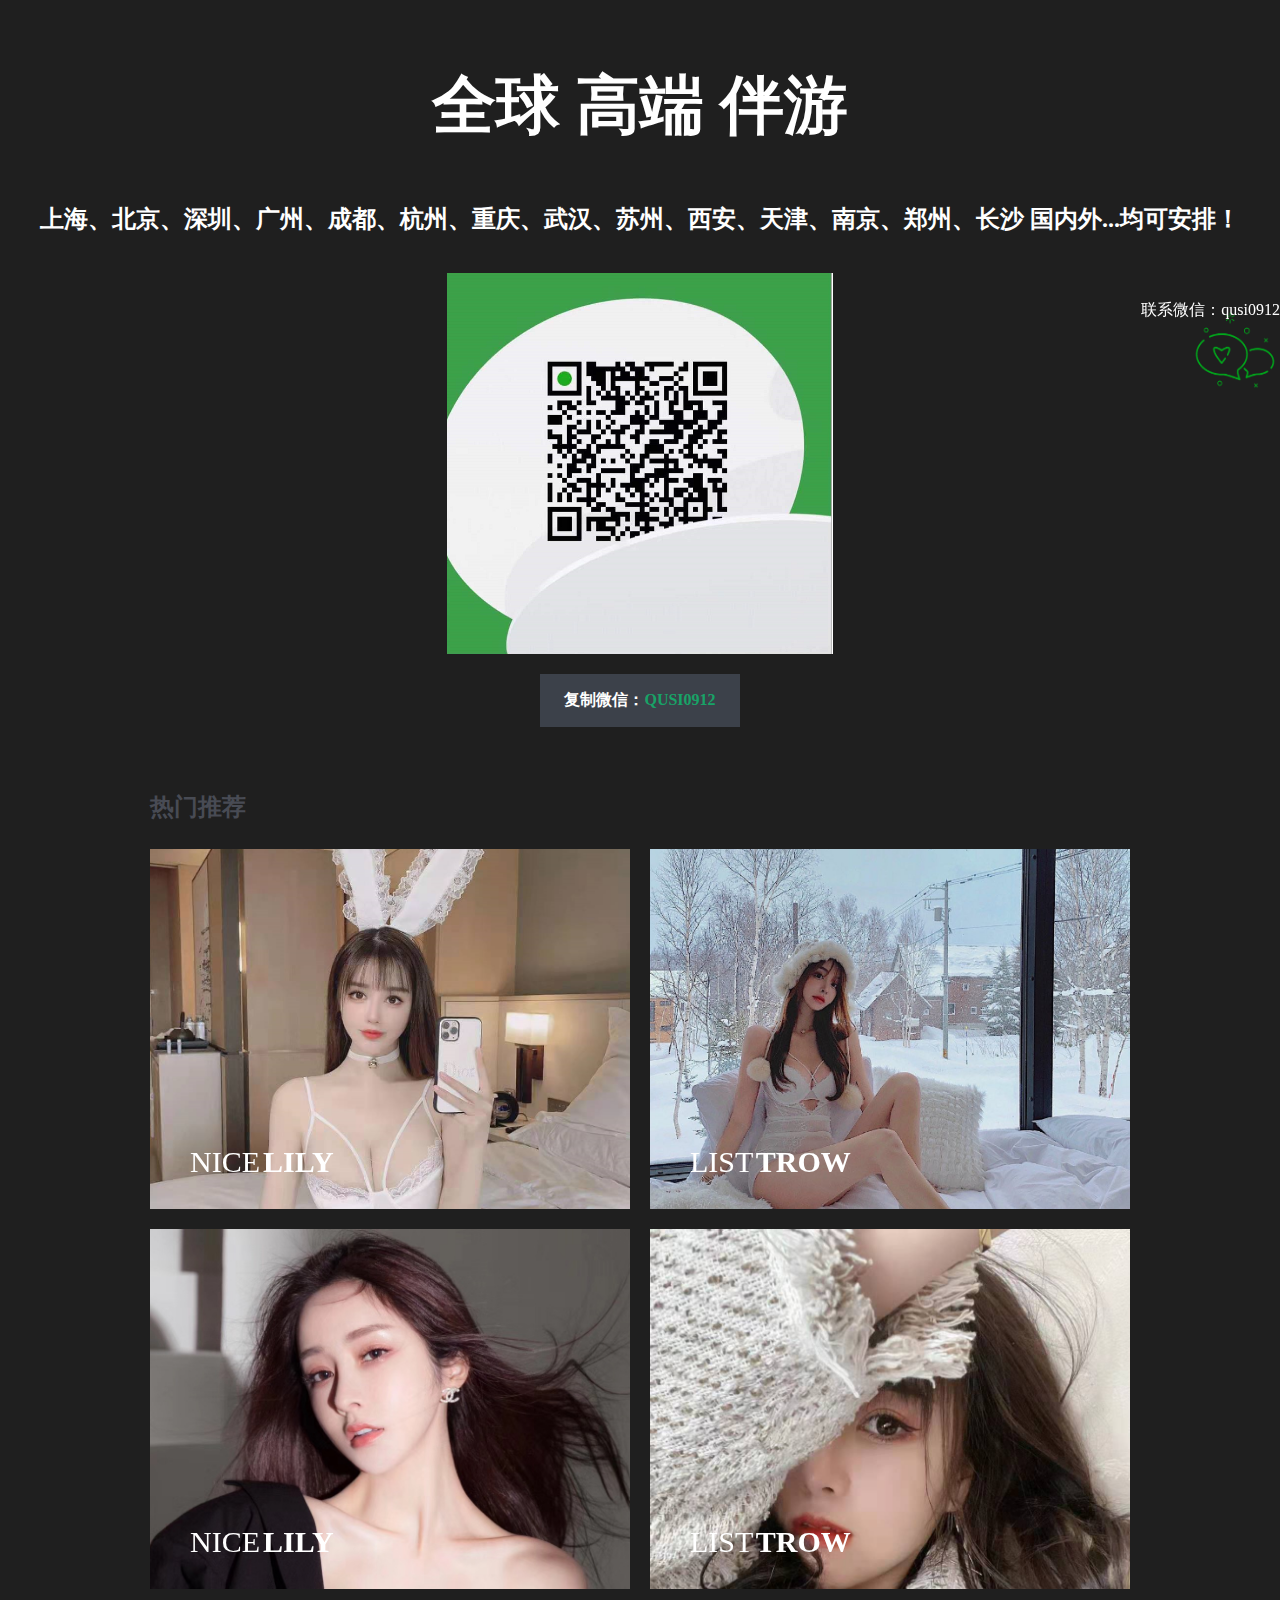
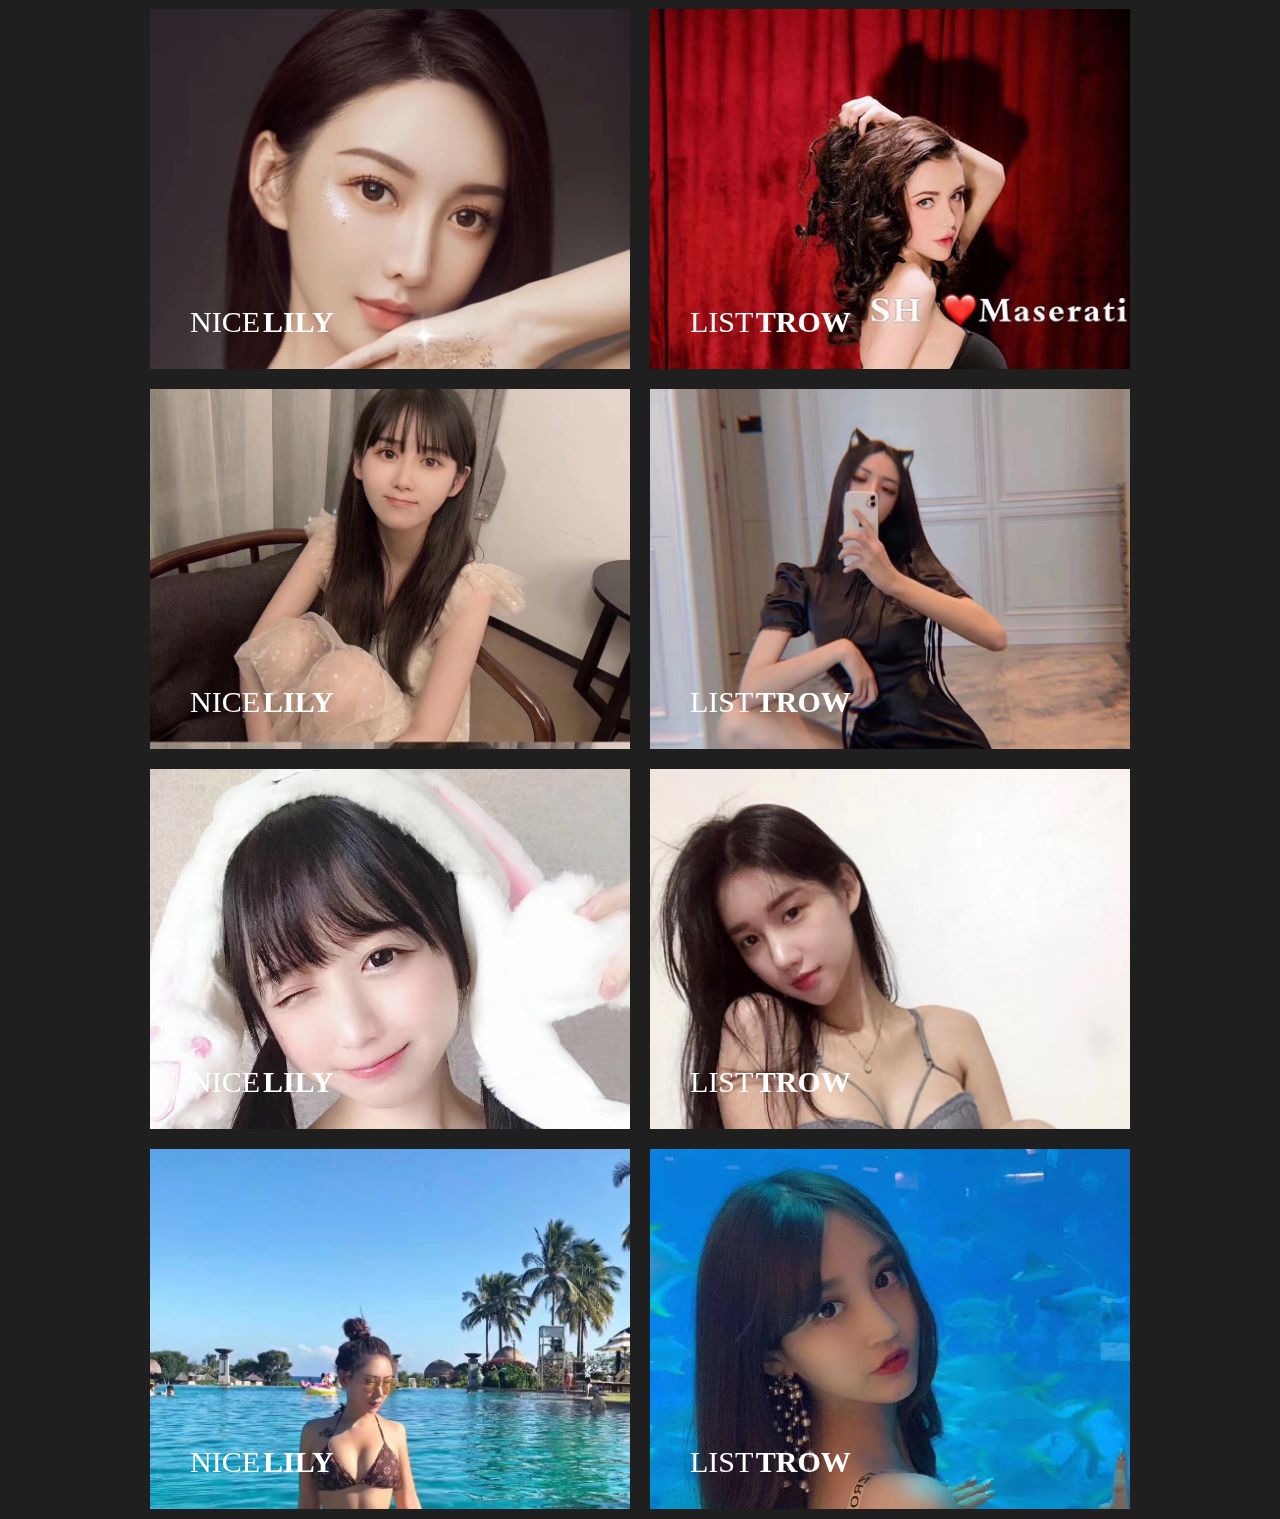
==== commit 6d6135d3: "deshuai first push" ====
--- a/index.html
+++ b/index.html
@@ -1,335 +1,275 @@
 <!DOCTYPE html>
 <html lang="en" class="no-js">
 <head>
-    <meta charset="UTF-8" />
-    <meta http-equiv="X-UA-Compatible" content="IE=edge">
-    <meta name="viewport" content="width=device-width, initial-scale=1">
-    <title>Hover Effect Ideas</title>
-    <meta name="description" content="Hover Effect Ideas: Inspiration for subtle hover effects" />
-    <meta name="keywords" content="hover effect, inspiration, grid, thumbnail, transition, subtle, web design" />
-    <meta name="author" content="jq22" />
-    <link href='http://fonts.googleapis.com/css?family=Raleway:400,800,300' rel='stylesheet'
-        type='text/css'>
-    <link rel="stylesheet" type="text/css" href="css/normalize.css" />
-    <link rel="stylesheet" type="text/css" href="css/demo.css" />
-    <link rel="stylesheet" type="text/css" href="css/set1.css" />
+	<meta charset="UTF-8" />
+	<meta http-equiv="X-UA-Compatible" content="IE=edge">
+	<meta name="viewport" content="width=device-width, initial-scale=1">
+	<title>Hover Effect Ideas</title>
+	<meta name="description" content="Hover Effect Ideas: Inspiration for subtle hover effects" />
+	<meta name="keywords" content="hover effect, inspiration, grid, thumbnail, transition, subtle, web design" />
+	<meta name="author" content="jq22" />
+	<link href='http://fonts.googleapis.com/css?family=Raleway:400,800,300' rel='stylesheet'
+		  type='text/css'>
+	<link rel="stylesheet" type="text/css" href="css/normalize.css" />
+	<link rel="stylesheet" type="text/css" href="css/demo.css" />
+	<link rel="stylesheet" type="text/css" href="css/set1.css" />
 	<link rel="stylesheet" type="text/css" href="css/ft-carousel.css" />
 
 </head>
 <body>
-		<style>
+<style>
 			body {
 	margin: 0;
 	font-family: "微软雅黑";
 	background-color: #1F1F1F;
 			}
-			
+
 			.example {
-				
-	
+
+
 	width: 500px;
 	height: 336px;
 	font-size: 40px;
 
-	
+
 	background-color: #464576;
 			}
-			
+
 			.carousel-item{line-height: 336px;color: #fff;font-family:  Arial Black}
 		</style>
-	<div id="dg" style="z-index: 9999; position: fixed ! important; right: 0px; top: 300px;">
+<div id="dg" style="z-index: 9999; position: fixed ! important; right: 0px; top: 300px;">
 	<div class="activityBox">
-	          <div class="activityBgc" onclick="document.getElementById('div').style.display=(document.getElementById('div').style.display=='none')?'':'none'"></div>
-	      </div>
-		</div>
-
-	<div id="div" style="z-index: 9999; position: fixed ! important; right: 0px; top: 300px;">联系微信：873495037</div>
-
-    <div class="container">
-        <!-- Top Navigation -->
-        <header class="codrops-header">
-				<h1>全国 高端 伴游 
-				</h1>
-				<br />
-				<br />
-				<h2>
-				<span>上海、北京、深圳、广州、成都、杭州、重庆、武汉、苏州、西安、天津、南京、郑州、长沙......</span>
-				</h2>
-				<br />
-				<div style="left: 100px;top: 20px;">
-					
-				<img src="img/77.jpg" alt="img12"/>
-			
-				<nav class="codrops-demos">
-					<a class="current-demo" href="index.html">复制微信：<span style="color: #18A367;">qxz5555555</span></a>
-				</nav>
-				</div>
-			</header>
-			
-			
-        <div class="content">
-            <h2>
-                热门推荐</h2>
-
-	 		<!-- 	<div style="margin-top: 80px;">
-					<h2>Nice <span>Lily</span></h2>
-					<p>上海new主播甜甜
-					</p>
-				</div>
-
-				<div class="example">
-					<div class="ft-carousel" id="carousel_2">
-						<ul class="carousel-inner">
-							<li class="carousel-item">	
-							<img src="img/66.jpg" alt="img12"/>
-								</li>
-							<li class="carousel-item">	
-								<img src="img/55.jpg" alt="img12"/></li>
-							<li class="carousel-item">	
-								<img src="img/66.jpg" alt="img12"/></li>
-				
-						</ul>
-					</div>
-				</div>
-				
-				<div style="margin-top: 100px;">
-					<h2>Nice <span>Lily</span></h2>
-					<p>上海new主播甜甜
-					</p>
-				</div>
-				
-				<div class="example">
-					<div class="ft-carousel" id="carousel_3">
-						<ul class="carousel-inner">
-							<li class="carousel-item">	
-							<img src="img/66.jpg" alt="img12"/>
-								</li>
-							<li class="carousel-item">	
-								<img src="img/55.jpg" alt="img12"/></li>
-							<li class="carousel-item">	
-								<img src="img/66.jpg" alt="img12"/></li>
-				
-						</ul>
-					</div>
-				</div>
-				
-				<div style="margin-top: 100px;">
-					<h2>Nice <span>Lily</span></h2>
-					<p>上海new主播甜甜
-					</p>
-				</div>
-				
-				<div class="example">
-					<div class="ft-carousel" id="carousel_4">
-						<ul class="carousel-inner">
-							<li class="carousel-item">	
-							<img src="img/66.jpg" alt="img12"/>
-								</li>
-							<li class="carousel-item">	
-								<img src="img/55.jpg" alt="img12"/></li>
-							<li class="carousel-item">	
-								<img src="img/66.jpg" alt="img12"/></li>
-				
-						</ul>
-					</div>
-				</div>
-				
-				<div style="margin-top: 100px;">
-					<h2>Nice <span>Lily</span></h2>
-					<p>上海new主播甜甜
-					</p>
-				</div>
-				
-				<div class="example">
-					<div class="ft-carousel" id="carousel_5">
-						<ul class="carousel-inner">
-							<li class="carousel-item">	
-							<img src="img/66.jpg" alt="img12"/>
-								</li>
-							<li class="carousel-item">	
-								<img src="img/55.jpg" alt="img12"/></li>
-							<li class="carousel-item">	
-								<img src="img/66.jpg" alt="img12"/></li>
-				
-						</ul>
-					</div>
-				</div>
-				
-				<div style="margin-top: 100px;">
-					<h2>Nice <span>Lily</span></h2>
-					<p>上海new主播甜甜
-					</p>
-				</div>
-				
-				<div class="example">
-					<div class="ft-carousel" id="carousel_6">
-						<ul class="carousel-inner">
-							<li class="carousel-item">	
-							<img src="img/66.jpg" alt="img12"/>
-								</li>
-							<li class="carousel-item">	
-								<img src="img/55.jpg" alt="img12"/></li>
-							<li class="carousel-item">	
-								<img src="img/66.jpg" alt="img12"/></li>
-				
-						</ul>
-					</div>
-				</div>
-				
-				
-				<div style="width: 500px;
-							height: 1000px;
-							margin-top: -500px;
-							border-bottom:solid 1px white;">
-					
-				 
-				 
-				 
-				 </div>
-			 -->
-			
-           <div class="grid">
-                <figure class="effect-lily">
-				    <img src="img/55.jpg" alt="img12"/>
-						<figcaption>
-							<div>
-								<h2>Nice <span>Lily</span></h2>
-								<p>上海new主播甜甜
-								上海新人168D，01年初恋女友-								短期兼职停留 颜值气质极佳-								 身高:168CM-								 年龄:01年-								 体重:45kg-								 胸围:D-								 全身雪白 三点粉比 自然清新脱俗-								</p>
-							</div>
-							<a href="#">View more</a>
-						</figcaption>			
-					</figure>
-                <figure class="effect-lily">
-						<img src="img/66.jpg" alt="img1"/>
-						<figcaption>
-							<div>
-								<h2>School <span>Flower</span></h2>
-								<p>実はあなたに会うたびに私も夢中です-								—— 大一在校生 有学生证-								168cm F （真）-								43kg  03年-								</p>
-							</div>
-							<a href="#">View more</a>
-						</figcaption>			
-					</figure>
-            </div> 
-			
-			<div class="grid">
-			     <figure class="effect-lily">
-							    <img src="img/88.jpg" alt="img12"/>
-									<figcaption>
-										<div>
-											<h2>Nice <span>Lily</span></h2>
-											<p>上海。清純.網 -												170，01年d。可大蜜，可小纯。本人比照片好看。
-											</p>
-										</div>
-										<a href="#">View more</a>
-									</figcaption>			
-								</figure>
-			     <figure class="effect-lily">
-									<img src="img/99.jpg" alt="img1"/>
-									<figcaption>
-										<div>
-											<h2>School <span>Flower</span></h2>
-											<p>上海。 百合，惠子，174D，甜美御姐，鸳鸯
-
-											</p>
-										</div>
-										<a href="#">View more</a>
-									</figcaption>			
-								</figure>
-			 </div> 
-			 <div class="grid">
-			      <figure class="effect-lily">
-			 				    <img src="img/100.jpg" alt="img12"/>
-			 						<figcaption>
-			 							<div>
-			 								<h2>Nice <span>Lily</span></h2>
-			 								<p>上海新人03年-											   165D笔直筷子腿 -											   娇小活泼可爱 热情主动
-			 								</p>
-			 							</div>
-			 							<a href="#">View more</a>
-			 						</figcaption>			
-			 					</figure>
-			      <figure class="effect-lily">
-			 						<img src="img/101.jpg" alt="img1"/>
-			 						<figcaption>
-			 							<div>
-			 								<h2>School <span>Flower</span></h2>
-			 								<p> 用我de清纯和美丽 溫暖每一天的阳光-												 166cm / 04年 / C / cup / 86斤 
-			 								</p>
-			 							</div>
-			 							<a href="#">View more</a>
-			 						</figcaption>			
-			 					</figure>
-			  </div> 
-			  <div class="grid">
-			       <figure class="effect-lily">
-			  				    <img src="img/55.jpg" alt="img12"/>
-			  						<figcaption>
-			  							<div>
-			  								<h2>Nice <span>Lily</span></h2>
-			  								<p>上海new主播甜甜
-			  								上海新人168D，01年初恋女友
-			  								短期兼职停留 颜值气质极佳
-			  								 身高:168CM
-			  								 年龄:01年
-			  								 体重:45kg
-			  								 胸围:D
-			  								 全身雪白 三点粉比 自然清新脱俗
-			  								</p>
-			  							</div>
-			  							<a href="#">View more</a>
-			  						</figcaption>			
-			  					</figure>
-			       <figure class="effect-lily">
-			  						<img src="img/66.jpg" alt="img1"/>
-			  						<figcaption>
-			  							<div>
-			  								<h2>School <span>Flower</span></h2>
-			  								<p>実はあなたに会うたびに私も夢中です
-			  								—— 大一在校生 有学生证
-			  								168cm F （真）
-			  								43kg  03年
-			  								</p>
-			  							</div>
-			  							<a href="#">View more</a>
-			  						</figcaption>			
-			  					</figure>
-			   </div> 
-		 
-		
-          
-    </div>
-    <!-- /container -->
-    <script>
+		<div class="activityBgc" onclick="document.getElementById('div').style.display=(document.getElementById('div').style.display=='none')?'':'none'"></div>
+	</div>
+</div>
+
+<div id="div" style="z-index: 9999; position: fixed ! important; right: 0px; top: 300px;">联系微信：qusi0912</div>
+
+<div class="container">
+	<!-- Top Navigation -->
+	<header class="codrops-header">
+		<h1>全球 高端 伴游
+		</h1>
+		<br />
+		<br />
+		<h2>
+			<span>上海、北京、深圳、广州、成都、杭州、重庆、武汉、苏州、西安、天津、南京、郑州、长沙 国内外...均可安排！</span>
+			<span></span>
+		</h2>
+		<br />
+		<div style="left: 100px;top: 20px;">
+
+			<img src="img/weixiner.png" alt="img12"/>
+
+			<nav class="codrops-demos">
+				<a class="current-demo" href="index.html">复制微信：<span style="color: #18A367;">qusi0912</span></a>
+			</nav>
+		</div>
+	</header>
+
+
+	<div class="content">
+		<h2>
+			热门推荐</h2>
+
+		<div class="grid">
+			<figure class="effect-lily">
+				<img src="img/102.jpg" alt="img12"/>
+				<figcaption>
+					<div>
+						<h2>Nice <span>Lily</span></h2>
+						<p>深圳
+							深圳新人170E
+							短期兼职停留 颜值气质极佳
+							身高:170CM
+							年龄:01年
+							体重:45kg
+							胸围:E
+							全身雪白 三点粉比 自然清新脱俗
+						</p>
+					</div>
+					<a href="#">View more</a>
+				</figcaption>
+			</figure>
+			<figure class="effect-lily">
+				<img src="img/103.jpg" alt="img1"/>
+				<figcaption>
+					<div>
+						<h2>List <span>Trow</span></h2>
+						<p>上海 176/F 102斤 年龄/20 籍贯/杭州
+							星座/金牛 兴趣/健身 学历/本科
+							美国  经济学专业
+							喜欢网红脸 喜巨灯首选
+							陪同翻译 饭局洽谈 健身私教
+						</p>
+					</div>
+					<a href="#">View more</a>
+				</figcaption>
+			</figure>
+		</div>
+		<div class="grid">
+			<figure class="effect-lily">
+				<img src="img/127.jpg" alt="img12"/>
+				<figcaption>
+					<div>
+						<h2>Nice <span>Lily</span></h2>
+						<p>澳门
+							澳门新人168D，01年初恋女友
+							短期兼职停留 颜值气质极佳
+
+						</p>
+					</div>
+					<a href="#">View more</a>
+				</figcaption>
+			</figure>
+			<figure class="effect-lily">
+				<img src="img/66.jpg" alt="img1"/>
+				<figcaption>
+					<div>
+						<h2>List <span>Trow</span></h2>
+						<p>上海 実はあなたに会うたびに私も夢中です
+							—— 大一在校生
+							168cm F （真）
+							43kg  03年
+						</p>
+					</div>
+					<a href="#">View more</a>
+				</figcaption>
+			</figure>
+		</div>
+
+		<div class="grid">
+			<figure class="effect-lily">
+				<img src="img/128.jpg" alt="img12"/>
+				<figcaption>
+					<div>
+						<h2>Nice <span>Lily</span></h2>
+						<p>重庆。清純.網
+							170，01年d。可大蜜，可小纯。本人比照片好看。
+						</p>
+					</div>
+					<a href="#">View more</a>
+				</figcaption>
+			</figure>
+			<figure class="effect-lily">
+				<img src="img/122.png" alt="img1"/>
+				<figcaption>
+					<div>
+						<h2>List <span>Trow</span></h2>
+						<p>上海。 俄罗斯人，174D
+
+						</p>
+					</div>
+					<a href="#">View more</a>
+				</figcaption>
+			</figure>
+		</div>
+		<div class="grid">
+			<figure class="effect-lily">
+				<img src="img/129.jpg" alt="img12"/>
+				<figcaption>
+					<div>
+						<h2>Nice <span>Lily</span></h2>
+						<p>广州 01年
+							165D笔直筷子腿
+							娇小活泼可爱 热情主动
+						</p>
+					</div>
+					<a href="#">View more</a>
+				</figcaption>
+			</figure>
+			<figure class="effect-lily">
+				<img src="img/108.jpg" alt="img1"/>
+				<figcaption>
+					<div>
+						<h2>List <span>Trow</span></h2>
+						<p> 深圳 用我de清纯和美丽 溫暖每一天的阳光
+							170cm / 00年 / C / cup / 92斤
+						</p>
+					</div>
+					<a href="#">View more</a>
+				</figcaption>
+			</figure>
+		</div>
+
+		<div class="grid">
+			<figure class="effect-lily">
+				<img src="img/121.jpg" alt="img12"/>
+				<figcaption>
+					<div>
+						<h2>Nice <span>Lily</span></h2>
+						<p>杭州 00年
+							168D
+							大三在校生
+							炒鸡可爱
+						</p>
+					</div>
+					<a href="#">View more</a>
+				</figcaption>
+			</figure>
+			<figure class="effect-lily">
+				<img src="img/123.jpg" alt="img1"/>
+				<figcaption>
+					<div>
+						<h2>List <span>Trow</span></h2>
+						<p> 杭州
+							170cm / 00年 / C / cup / 92斤
+						</p>
+					</div>
+					<a href="#">View more</a>
+				</figcaption>
+			</figure>
+		</div>
+
+		<div class="grid">
+			<figure class="effect-lily">
+				<img src="img/124.jpg" alt="img12"/>
+				<figcaption>
+					<div>
+						<h2>Nice <span>Lily</span></h2>
+						<p>青岛 99年
+							168D
+							网红
+						</p>
+					</div>
+					<a href="#">View more</a>
+				</figcaption>
+			</figure>
+			<figure class="effect-lily">
+				<img src="img/126.jpg" alt="img1"/>
+				<figcaption>
+					<div>
+						<h2>List <span>Trow</span></h2>
+						<p> 巴黎
+							170cm / 99年 / C / cup / 95斤
+							清纯美丽
+						</p>
+					</div>
+					<a href="#">View more</a>
+				</figcaption>
+			</figure>
+		</div>
+
+
+	</div>
+
+
+	<!-- /container -->
+	<script>
         // For Demo purposes only (show hover effect on mobile devices)
         [ ].slice.call(document.querySelectorAll('a[href="#"')).forEach(function (el) {
             el.addEventListener('click', function (ev) { ev.preventDefault(); });
         });
-		
-		
-		
-		
+
+
+
+
 		</script>
-		
-		
-		<script src="http://www.jq22.com/jquery/jquery-1.10.2.js"></script>
-		<script src="js/ft-carousel.min.js" type="text/javascript" charset="utf-8"></script>
-		<script type="text/javascript">
+
+
+	<script src="http://www.jq22.com/jquery/jquery-1.10.2.js"></script>
+	<script src="js/ft-carousel.min.js" type="text/javascript" charset="utf-8"></script>
+	<script type="text/javascript">
 			$("#carousel_2").FtCarousel({
 				index: 1,
 				auto: false
@@ -359,8 +299,8 @@
 		    e.select(); // 选择对象
 		    document.execCommand("Copy"); // 执行浏览器复制命令
 		  })
-	
+
 		</script>
-		
+
 </body>
 </html>
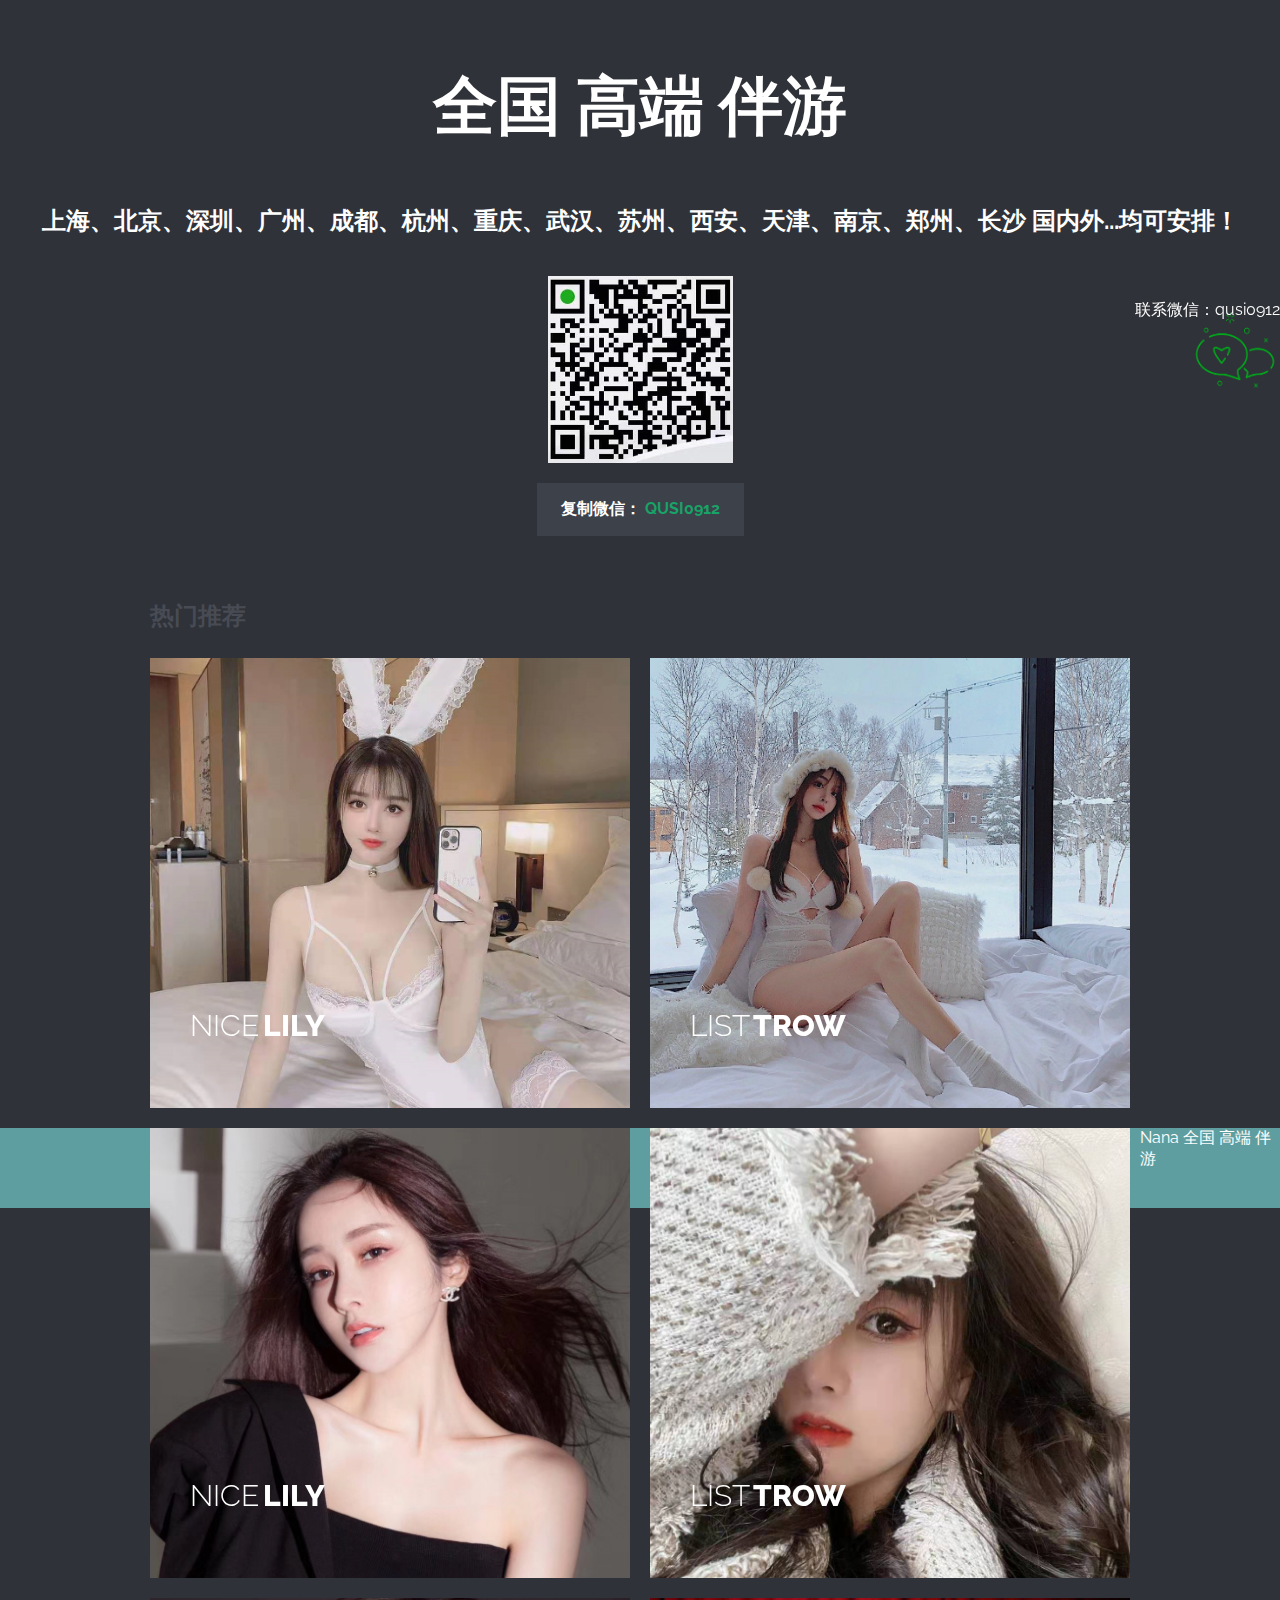
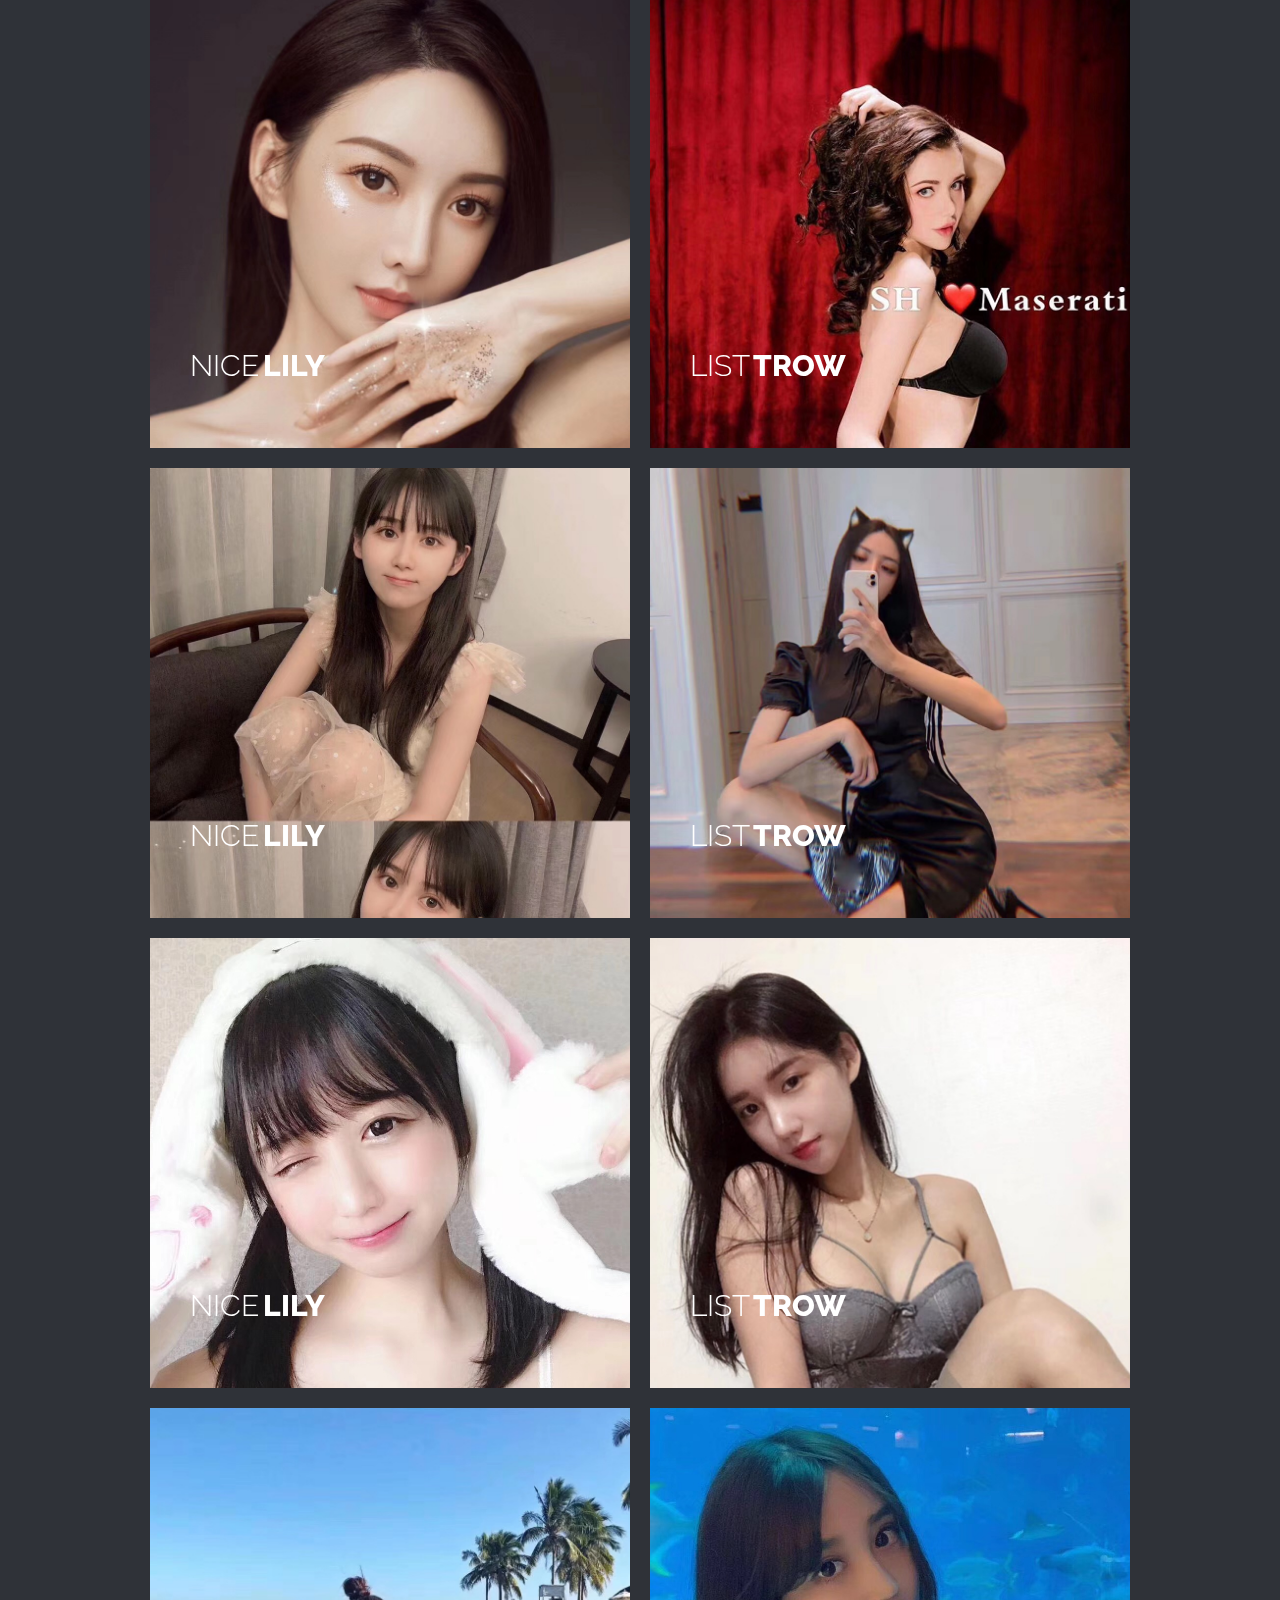
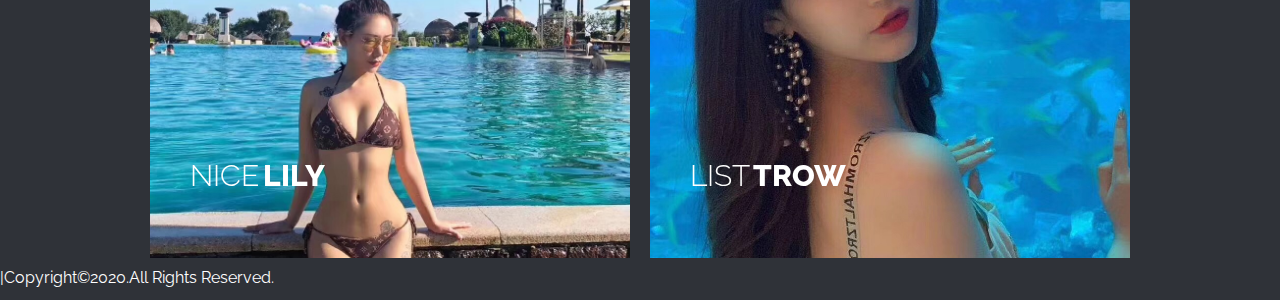
==== commit c6ec53d0: "deshuai first push" ====
--- a/index.html
+++ b/index.html
@@ -4,258 +4,274 @@
 	<meta charset="UTF-8" />
 	<meta http-equiv="X-UA-Compatible" content="IE=edge">
 	<meta name="viewport" content="width=device-width, initial-scale=1">
-	<title>Hover Effect Ideas</title>
+	<title>Nana's accompanying Tour</title>
+	<link rel="shortcut icon" href="favicon.ico" type="image/x-icon">
 	<meta name="description" content="Hover Effect Ideas: Inspiration for subtle hover effects" />
 	<meta name="keywords" content="hover effect, inspiration, grid, thumbnail, transition, subtle, web design" />
 	<meta name="author" content="jq22" />
+
 	<link href='http://fonts.googleapis.com/css?family=Raleway:400,800,300' rel='stylesheet'
 		  type='text/css'>
 	<link rel="stylesheet" type="text/css" href="css/normalize.css" />
+	<link rel="stylesheet" href="css/style.css">
 	<link rel="stylesheet" type="text/css" href="css/demo.css" />
 	<link rel="stylesheet" type="text/css" href="css/set1.css" />
 	<link rel="stylesheet" type="text/css" href="css/ft-carousel.css" />
 
+
+
+	<script type="text/javascript">
+        function copy() {
+			var test3=$("#copy").text();
+			var test4="qusi0912";
+            document.execCommand(test4); // 执行浏览器复制命令
+            alert("复制成功！");
+        }
+		$('.animateTitle1').animatext({
+			speed: 300,
+			effect: 'flipInY',
+			reverse: false
+		  });
+
+    </script>
 </head>
 <body>
-<style>
-			body {
-	margin: 0;
-	font-family: "微软雅黑";
-	background-color: #1F1F1F;
-			}
-
-			.example {
-
-
-	width: 500px;
-	height: 336px;
-	font-size: 40px;
-
-
-	background-color: #464576;
-			}
-
-			.carousel-item{line-height: 336px;color: #fff;font-family:  Arial Black}
-		</style>
-<div id="dg" style="z-index: 9999; position: fixed ! important; right: 0px; top: 300px;">
-	<div class="activityBox">
-		<div class="activityBgc" onclick="document.getElementById('div').style.display=(document.getElementById('div').style.display=='none')?'':'none'"></div>
+
+<div style="border:0px solid red;height: 3500px;">
+
+	<div class="container" style="border:0px solid #008000">
+		<div id="dg" style="z-index: 9999; position: fixed ! important; right: 0px; top: 300px;">
+			<div class="activityBox">
+				<div class="activityBgc" onclick="document.getElementById('div').style.display=(document.getElementById('div').style.display=='none')?'':'none'">
+
+				</div>
+			</div>
+		</div>
+		<div id="div" style="z-index: 9999; position: fixed ! important; right: 0px; top: 300px;">联系微信：qusi0912</div>
+
+		<!-- Top Navigation -->
+		<header class="codrops-header">
+
+			<div class="well">
+				<h1 class="demo3 text-danger">全国 高端 伴游</h1>
+			</div>
+			</h1>
+			<br />
+			<br />
+			<h2>
+				<span>上海、北京、深圳、广州、成都、杭州、重庆、武汉、苏州、西安、天津、南京、郑州、长沙 国内外...均可安排！</span>
+				<span></span>
+			</h2>
+			<br />
+			<div style="left: 100px;top: 20px;">
+				<img src="img/weixinsan.jpg" alt="img12"/>
+				<nav class="codrops-demos">
+					<a class="current-demo" onclick="copy();" href="index.html">复制微信：
+						<span id="copy" style="color: #18A367;">qusi0912</span></a>
+				</nav>
+			</div>
+		</header>
+
+
+		<div class="content">
+			<h2>
+				热门推荐</h2>
+			<div class="grid">
+				<figure class="effect-lily">
+					<img src="img/102.jpg" alt="img12"/>
+					<figcaption>
+						<div>
+							<h2>Nice <span>Lily</span></h2>
+							<p>深圳
+								深圳新人170E
+								短期兼职停留 颜值气质极佳
+								身高:170CM
+								年龄:01年
+								体重:45kg
+								胸围:E
+								全身雪白  自然清新脱俗
+							</p>
+						</div>
+						<a href="#">View more</a>
+					</figcaption>
+				</figure>
+				<figure class="effect-lily">
+					<img src="img/103.jpg" alt="img1"/>
+					<figcaption>
+						<div>
+							<h2>List <span>Trow</span></h2>
+							<p>上海 176/F 102斤 年龄/20 籍贯/杭州
+								星座/金牛 兴趣/健身 学历/本科
+								美国  经济学专业
+								陪同翻译 饭局洽谈 健身私教
+							</p>
+						</div>
+						<a href="#">View more</a>
+					</figcaption>
+				</figure>
+			</div>
+			<div class="grid">
+				<figure class="effect-lily">
+					<img src="img/127.jpg" alt="img12"/>
+					<figcaption>
+						<div>
+							<h2>Nice <span>Lily</span></h2>
+							<p>澳门
+								澳门新人168D，
+								短期兼职停留 颜值气质极佳
+
+							</p>
+						</div>
+						<a href="#">View more</a>
+					</figcaption>
+				</figure>
+				<figure class="effect-lily">
+					<img src="img/66.jpg" alt="img1"/>
+					<figcaption>
+						<div>
+							<h2>List <span>Trow</span></h2>
+							<p>上海 実はあなたに会うたびに私も夢中です
+								—— 大一在校生
+								168cm F （真）
+								43kg  03年
+							</p>
+						</div>
+						<a href="#">View more</a>
+					</figcaption>
+				</figure>
+			</div>
+
+			<div class="grid">
+				<figure class="effect-lily">
+					<img src="img/128.jpg" alt="img12"/>
+					<figcaption>
+						<div>
+							<h2>Nice <span>Lily</span></h2>
+							<p>重庆。清純.網
+								170，01年d。可大蜜，可小纯。本人比照片好看。
+							</p>
+						</div>
+						<a href="#">View more</a>
+					</figcaption>
+				</figure>
+				<figure class="effect-lily">
+					<img src="img/122.png" alt="img1"/>
+					<figcaption>
+						<div>
+							<h2>List <span>Trow</span></h2>
+							<p>上海。 俄罗斯人，174D
+
+							</p>
+						</div>
+						<a href="#">View more</a>
+					</figcaption>
+				</figure>
+			</div>
+			<div class="grid">
+				<figure class="effect-lily">
+					<img src="img/129.jpg" alt="img12"/>
+					<figcaption>
+						<div>
+							<h2>Nice <span>Lily</span></h2>
+							<p>广州 01年
+								165D笔直筷子腿
+								娇小活泼可爱 热情主动
+							</p>
+						</div>
+						<a href="#">View more</a>
+					</figcaption>
+				</figure>
+				<figure class="effect-lily">
+					<img src="img/108.jpg" alt="img1"/>
+					<figcaption>
+						<div>
+							<h2>List <span>Trow</span></h2>
+							<p> 深圳 用我de清纯和美丽 溫暖每一天的阳光
+								170cm / 00年 / C / cup / 92斤
+							</p>
+						</div>
+						<a href="#">View more</a>
+					</figcaption>
+				</figure>
+			</div>
+
+			<div class="grid">
+				<figure class="effect-lily">
+					<img src="img/121.jpg" alt="img12"/>
+					<figcaption>
+						<div>
+							<h2>Nice <span>Lily</span></h2>
+							<p>杭州 00年
+								168D
+								大三在校生
+								炒鸡可爱
+							</p>
+						</div>
+						<a href="#">View more</a>
+					</figcaption>
+				</figure>
+				<figure class="effect-lily">
+					<img src="img/123.jpg" alt="img1"/>
+					<figcaption>
+						<div>
+							<h2>List <span>Trow</span></h2>
+							<p> 杭州
+								170cm / 00年 / C / cup / 92斤
+							</p>
+						</div>
+						<a href="#">View more</a>
+					</figcaption>
+				</figure>
+			</div>
+			<div class="grid">
+				<figure class="effect-lily">
+					<img src="img/124.jpg" alt="img12"/>
+					<figcaption>
+						<div>
+							<h2>Nice <span>Lily</span></h2>
+							<p>青岛 99年
+								168D
+								网红
+							</p>
+						</div>
+						<a href="#">View more</a>
+					</figcaption>
+				</figure>
+				<figure class="effect-lily">
+					<img src="img/126.jpg" alt="img1"/>
+					<figcaption>
+						<div>
+							<h2>List <span>Trow</span></h2>
+							<p> 巴黎
+								170cm / 99年 / C / cup / 95斤
+								清纯美丽
+							</p>
+						</div>
+						<a href="#">View more</a>
+					</figcaption>
+				</figure>
+			</div>
+
+
+
+		</div>
+
+	</div>
+	<div style="height: 80px;margin-top: 0px;background:cadetblue;">
+
+		<p >
+			Nana 全国 高端 伴游  </p>
+		<p style=" margin-top: 15px;">
+			|Copyright©2020.All Rights Reserved.
+		</p>
+
 	</div>
 </div>
 
-<div id="div" style="z-index: 9999; position: fixed ! important; right: 0px; top: 300px;">联系微信：qusi0912</div>
-
-<div class="container">
-	<!-- Top Navigation -->
-	<header class="codrops-header">
-		<h1>全球 高端 伴游
-		</h1>
-		<br />
-		<br />
-		<h2>
-			<span>上海、北京、深圳、广州、成都、杭州、重庆、武汉、苏州、西安、天津、南京、郑州、长沙 国内外...均可安排！</span>
-			<span></span>
-		</h2>
-		<br />
-		<div style="left: 100px;top: 20px;">
-
-			<img src="img/weixiner.png" alt="img12"/>
-
-			<nav class="codrops-demos">
-				<a class="current-demo" href="index.html">复制微信：<span style="color: #18A367;">qusi0912</span></a>
-			</nav>
-		</div>
-	</header>
-
-
-	<div class="content">
-		<h2>
-			热门推荐</h2>
-
-		<div class="grid">
-			<figure class="effect-lily">
-				<img src="img/102.jpg" alt="img12"/>
-				<figcaption>
-					<div>
-						<h2>Nice <span>Lily</span></h2>
-						<p>深圳
-							深圳新人170E
-							短期兼职停留 颜值气质极佳
-							身高:170CM
-							年龄:01年
-							体重:45kg
-							胸围:E
-							全身雪白 三点粉比 自然清新脱俗
-						</p>
-					</div>
-					<a href="#">View more</a>
-				</figcaption>
-			</figure>
-			<figure class="effect-lily">
-				<img src="img/103.jpg" alt="img1"/>
-				<figcaption>
-					<div>
-						<h2>List <span>Trow</span></h2>
-						<p>上海 176/F 102斤 年龄/20 籍贯/杭州
-							星座/金牛 兴趣/健身 学历/本科
-							美国  经济学专业
-							喜欢网红脸 喜巨灯首选
-							陪同翻译 饭局洽谈 健身私教
-						</p>
-					</div>
-					<a href="#">View more</a>
-				</figcaption>
-			</figure>
-		</div>
-		<div class="grid">
-			<figure class="effect-lily">
-				<img src="img/127.jpg" alt="img12"/>
-				<figcaption>
-					<div>
-						<h2>Nice <span>Lily</span></h2>
-						<p>澳门
-							澳门新人168D，01年初恋女友
-							短期兼职停留 颜值气质极佳
-
-						</p>
-					</div>
-					<a href="#">View more</a>
-				</figcaption>
-			</figure>
-			<figure class="effect-lily">
-				<img src="img/66.jpg" alt="img1"/>
-				<figcaption>
-					<div>
-						<h2>List <span>Trow</span></h2>
-						<p>上海 実はあなたに会うたびに私も夢中です
-							—— 大一在校生
-							168cm F （真）
-							43kg  03年
-						</p>
-					</div>
-					<a href="#">View more</a>
-				</figcaption>
-			</figure>
-		</div>
-
-		<div class="grid">
-			<figure class="effect-lily">
-				<img src="img/128.jpg" alt="img12"/>
-				<figcaption>
-					<div>
-						<h2>Nice <span>Lily</span></h2>
-						<p>重庆。清純.網
-							170，01年d。可大蜜，可小纯。本人比照片好看。
-						</p>
-					</div>
-					<a href="#">View more</a>
-				</figcaption>
-			</figure>
-			<figure class="effect-lily">
-				<img src="img/122.png" alt="img1"/>
-				<figcaption>
-					<div>
-						<h2>List <span>Trow</span></h2>
-						<p>上海。 俄罗斯人，174D
-
-						</p>
-					</div>
-					<a href="#">View more</a>
-				</figcaption>
-			</figure>
-		</div>
-		<div class="grid">
-			<figure class="effect-lily">
-				<img src="img/129.jpg" alt="img12"/>
-				<figcaption>
-					<div>
-						<h2>Nice <span>Lily</span></h2>
-						<p>广州 01年
-							165D笔直筷子腿
-							娇小活泼可爱 热情主动
-						</p>
-					</div>
-					<a href="#">View more</a>
-				</figcaption>
-			</figure>
-			<figure class="effect-lily">
-				<img src="img/108.jpg" alt="img1"/>
-				<figcaption>
-					<div>
-						<h2>List <span>Trow</span></h2>
-						<p> 深圳 用我de清纯和美丽 溫暖每一天的阳光
-							170cm / 00年 / C / cup / 92斤
-						</p>
-					</div>
-					<a href="#">View more</a>
-				</figcaption>
-			</figure>
-		</div>
-
-		<div class="grid">
-			<figure class="effect-lily">
-				<img src="img/121.jpg" alt="img12"/>
-				<figcaption>
-					<div>
-						<h2>Nice <span>Lily</span></h2>
-						<p>杭州 00年
-							168D
-							大三在校生
-							炒鸡可爱
-						</p>
-					</div>
-					<a href="#">View more</a>
-				</figcaption>
-			</figure>
-			<figure class="effect-lily">
-				<img src="img/123.jpg" alt="img1"/>
-				<figcaption>
-					<div>
-						<h2>List <span>Trow</span></h2>
-						<p> 杭州
-							170cm / 00年 / C / cup / 92斤
-						</p>
-					</div>
-					<a href="#">View more</a>
-				</figcaption>
-			</figure>
-		</div>
-
-		<div class="grid">
-			<figure class="effect-lily">
-				<img src="img/124.jpg" alt="img12"/>
-				<figcaption>
-					<div>
-						<h2>Nice <span>Lily</span></h2>
-						<p>青岛 99年
-							168D
-							网红
-						</p>
-					</div>
-					<a href="#">View more</a>
-				</figcaption>
-			</figure>
-			<figure class="effect-lily">
-				<img src="img/126.jpg" alt="img1"/>
-				<figcaption>
-					<div>
-						<h2>List <span>Trow</span></h2>
-						<p> 巴黎
-							170cm / 99年 / C / cup / 95斤
-							清纯美丽
-						</p>
-					</div>
-					<a href="#">View more</a>
-				</figcaption>
-			</figure>
-		</div>
-
-
-	</div>
-
-
-	<!-- /container -->
-	<script>
+
+
+<!-- /container -->
+<script>
         // For Demo purposes only (show hover effect on mobile devices)
         [ ].slice.call(document.querySelectorAll('a[href="#"')).forEach(function (el) {
             el.addEventListener('click', function (ev) { ev.preventDefault(); });
@@ -267,9 +283,16 @@
 		</script>
 
 
-	<script src="http://www.jq22.com/jquery/jquery-1.10.2.js"></script>
-	<script src="js/ft-carousel.min.js" type="text/javascript" charset="utf-8"></script>
-	<script type="text/javascript">
+<script src="http://www.jq22.com/jquery/jquery-1.10.2.js"></script>
+<script src="http://www.jq22.com/jquery/jquery-1.10.2.js"></script>
+<script src="js/script.js"></script>
+<script type="text/javascript" src="js/dist/animatext.min.js"></script>
+<script src="js/ft-carousel.min.js" type="text/javascript" charset="utf-8"></script>
+<script type="text/javascript">
+
+
+
+
 			$("#carousel_2").FtCarousel({
 				index: 1,
 				auto: false
--- a/css/set1.css
+++ b/css/set1.css
@@ -26,7 +26,7 @@
 	margin: 10px 1%;
 	min-width: 320px;
 	max-width: 480px;
-	max-height: 360px;
+	max-height: 450px;
 	width: 48%;
 	text-align: center;
 	cursor: pointer;
@@ -781,7 +781,7 @@
 	transition: opacity 0.35s, transform 0.35s;
 	-webkit-transform: translate3d(0,20px,0) scale(1.1);
 	transform: translate3d(0,20px,0) scale(1.1);
-} 
+}
 
 figure.effect-ruby:hover h2 {
 	-webkit-transform: translate3d(0,0,0);
@@ -852,7 +852,7 @@
 
 figure.effect-dexter {
 	background: -webkit-linear-gradient(top, rgba(37,141,200,1) 0%, rgba(104,60,19,1) 100%);
-	background: linear-gradient(to bottom, rgba(37,141,200,1) 0%,rgba(104,60,19,1) 100%); 
+	background: linear-gradient(to bottom, rgba(37,141,200,1) 0%,rgba(104,60,19,1) 100%);
 }
 
 figure.effect-dexter img {
@@ -1154,5 +1154,7 @@
 		float: none;
 		margin: 10px auto;
 		width: 100%;
+
+
 	}
 }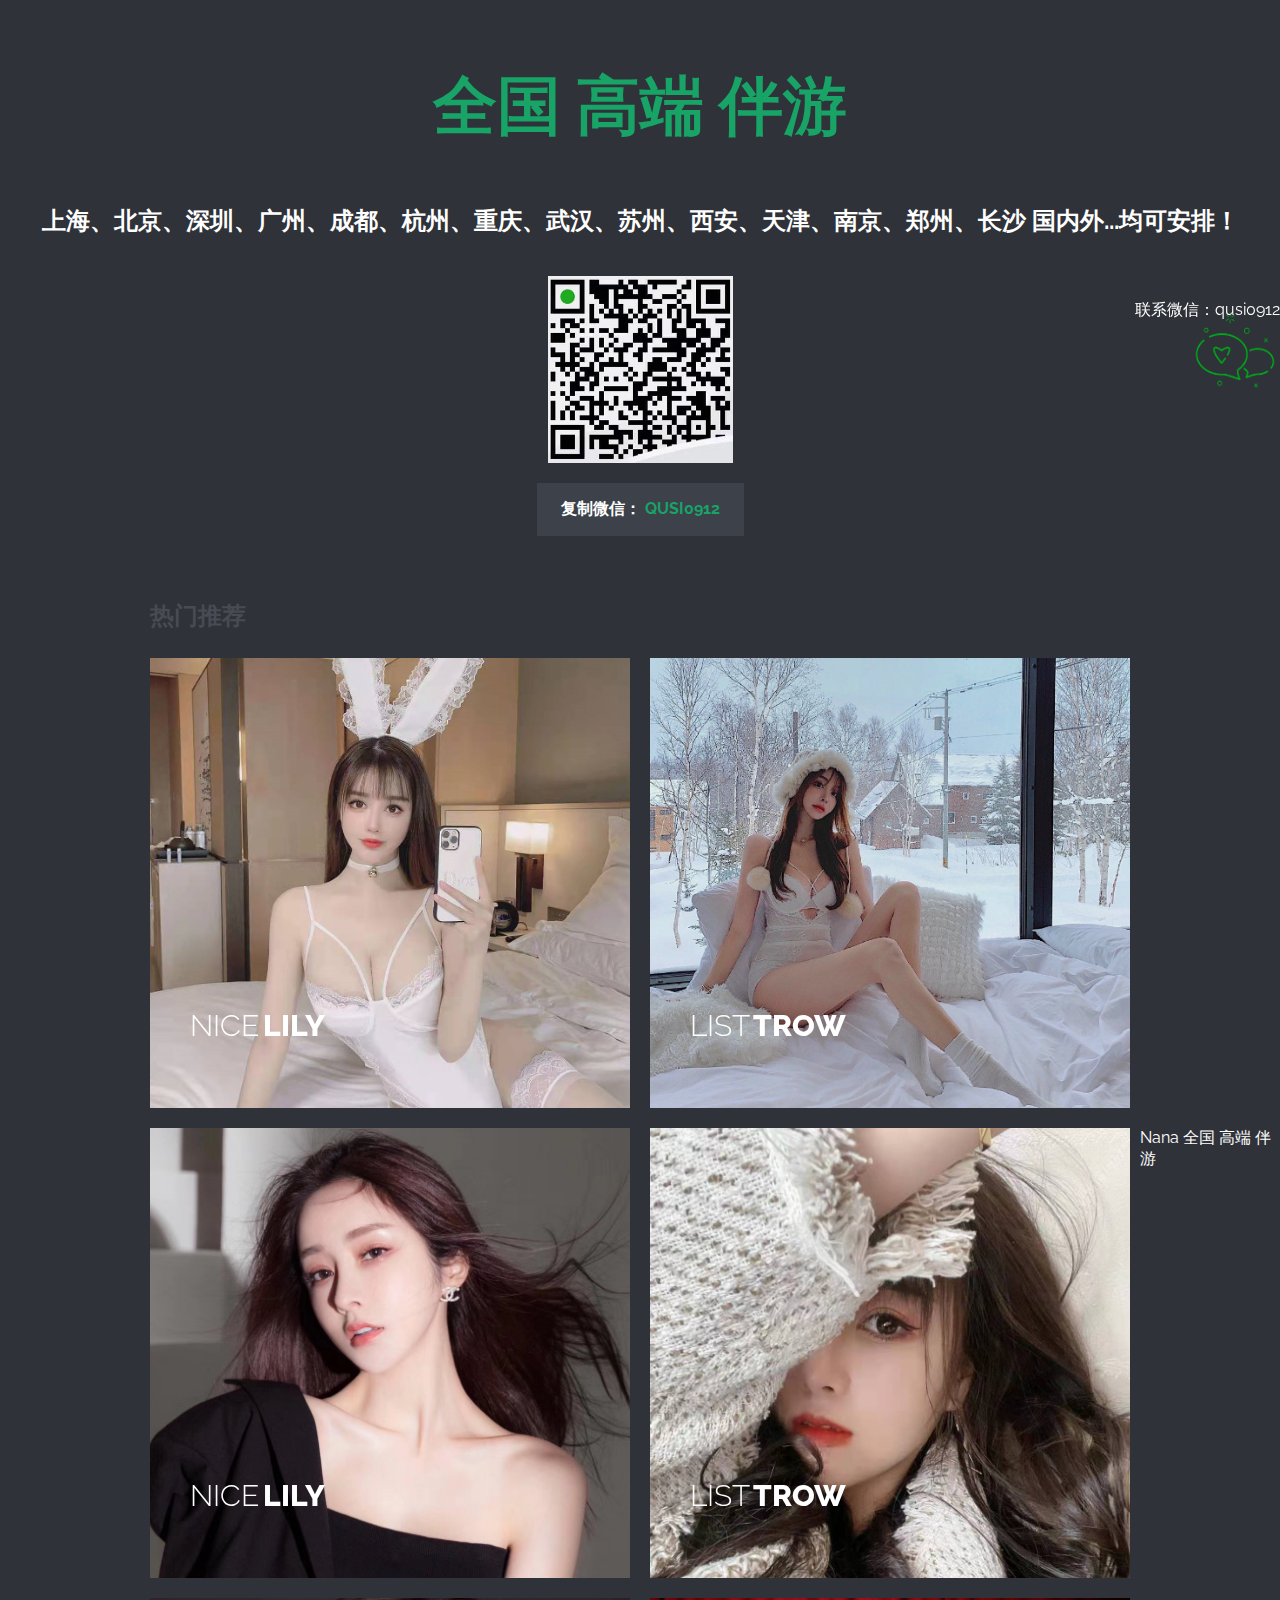
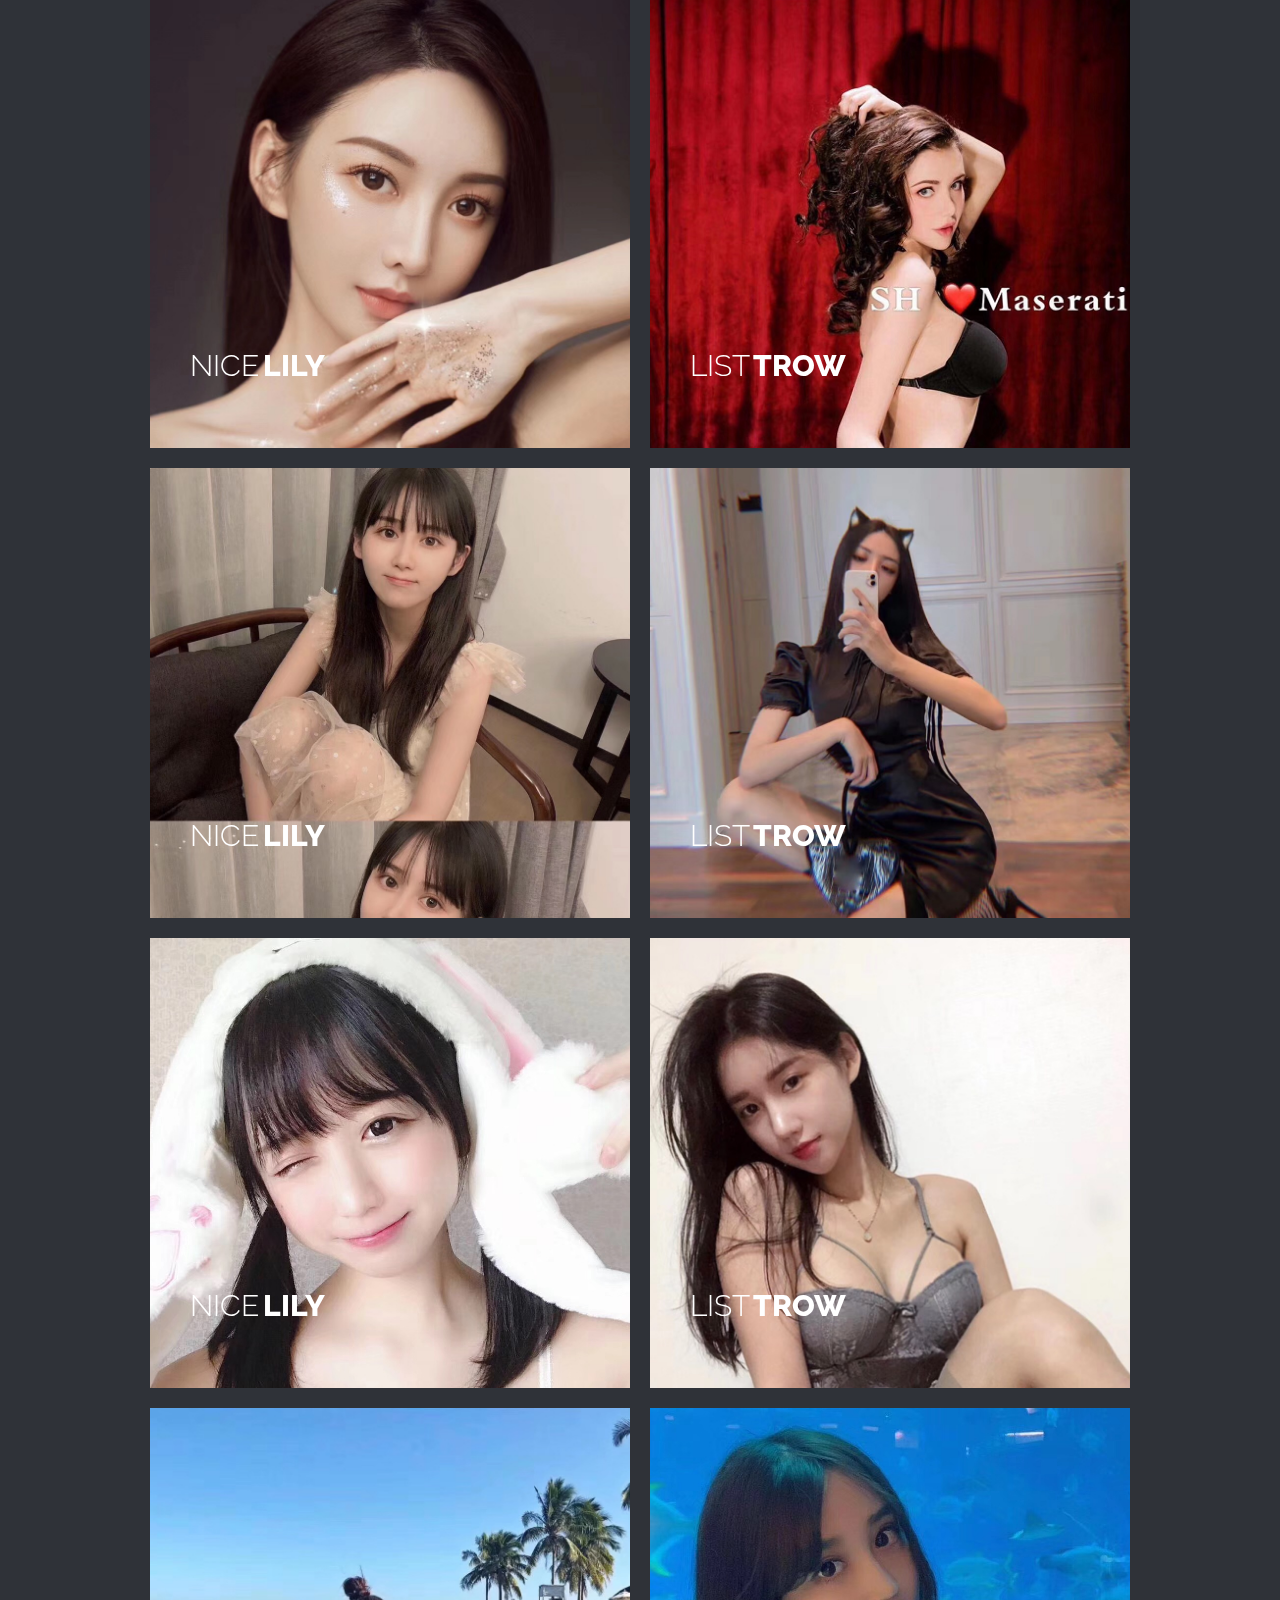
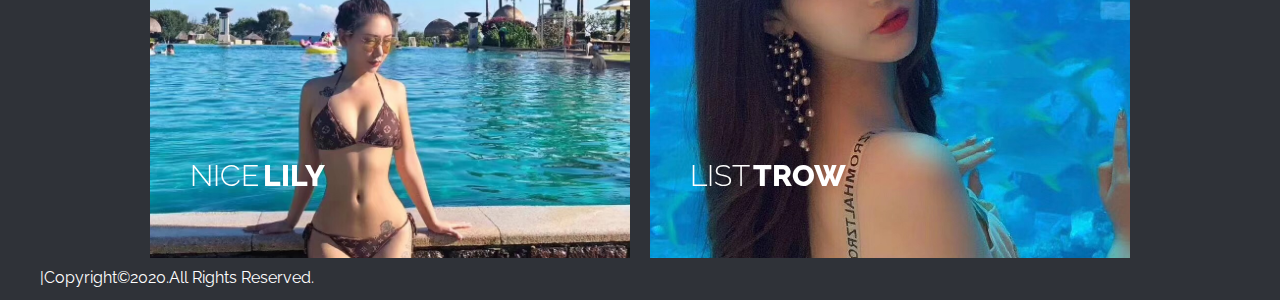
==== commit 06511de8: "deshuai first push" ====
--- a/index.html
+++ b/index.html
@@ -53,7 +53,7 @@
 		<header class="codrops-header">
 
 			<div class="well">
-				<h1 class="demo3 text-danger">全国 高端 伴游</h1>
+				<h1 class="demo3 text-danger;" style="color: #18A367;">全国 高端 伴游</h1>
 			</div>
 			</h1>
 			<br />
@@ -257,7 +257,7 @@
 		</div>
 
 	</div>
-	<div style="height: 80px;margin-top: 0px;background:cadetblue;">
+	<div style="height: 80px;margin-top: 0px; margin-left: 40px;">
 
 		<p >
 			Nana 全国 高端 伴游  </p>
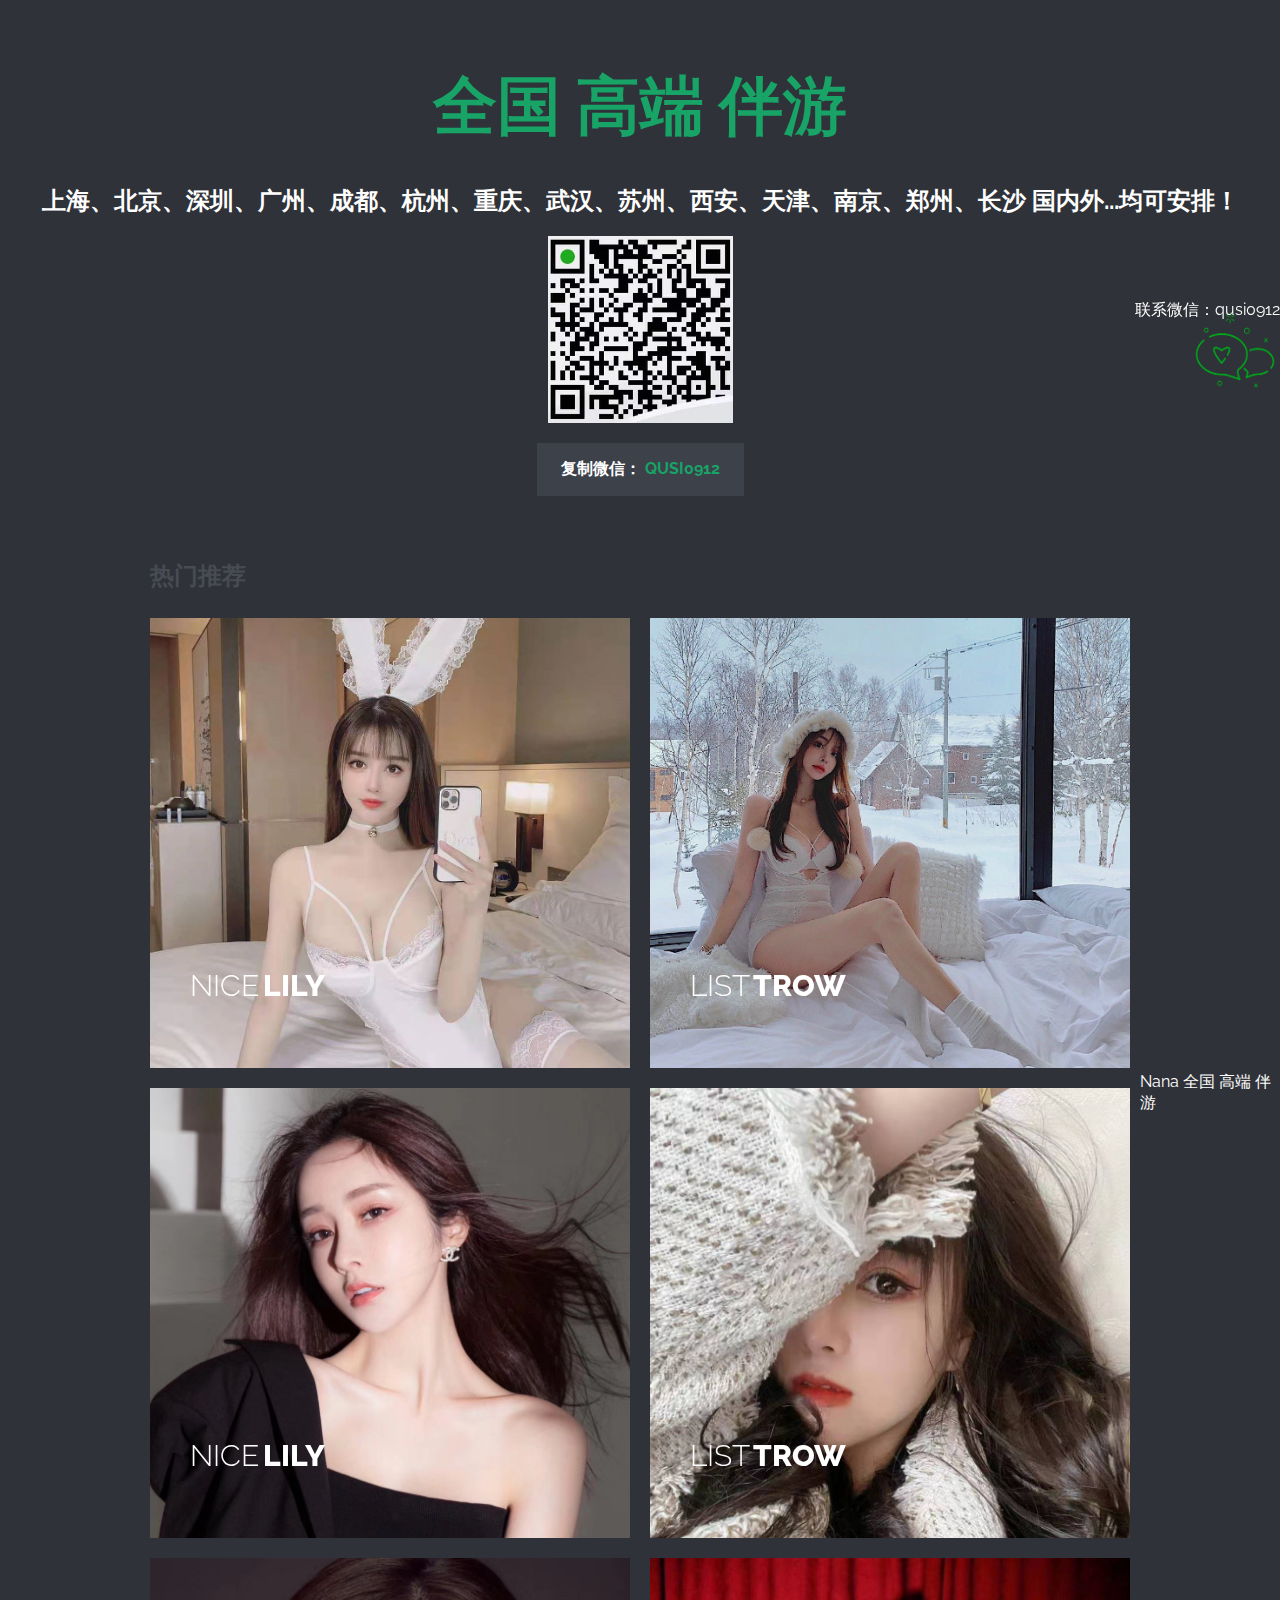
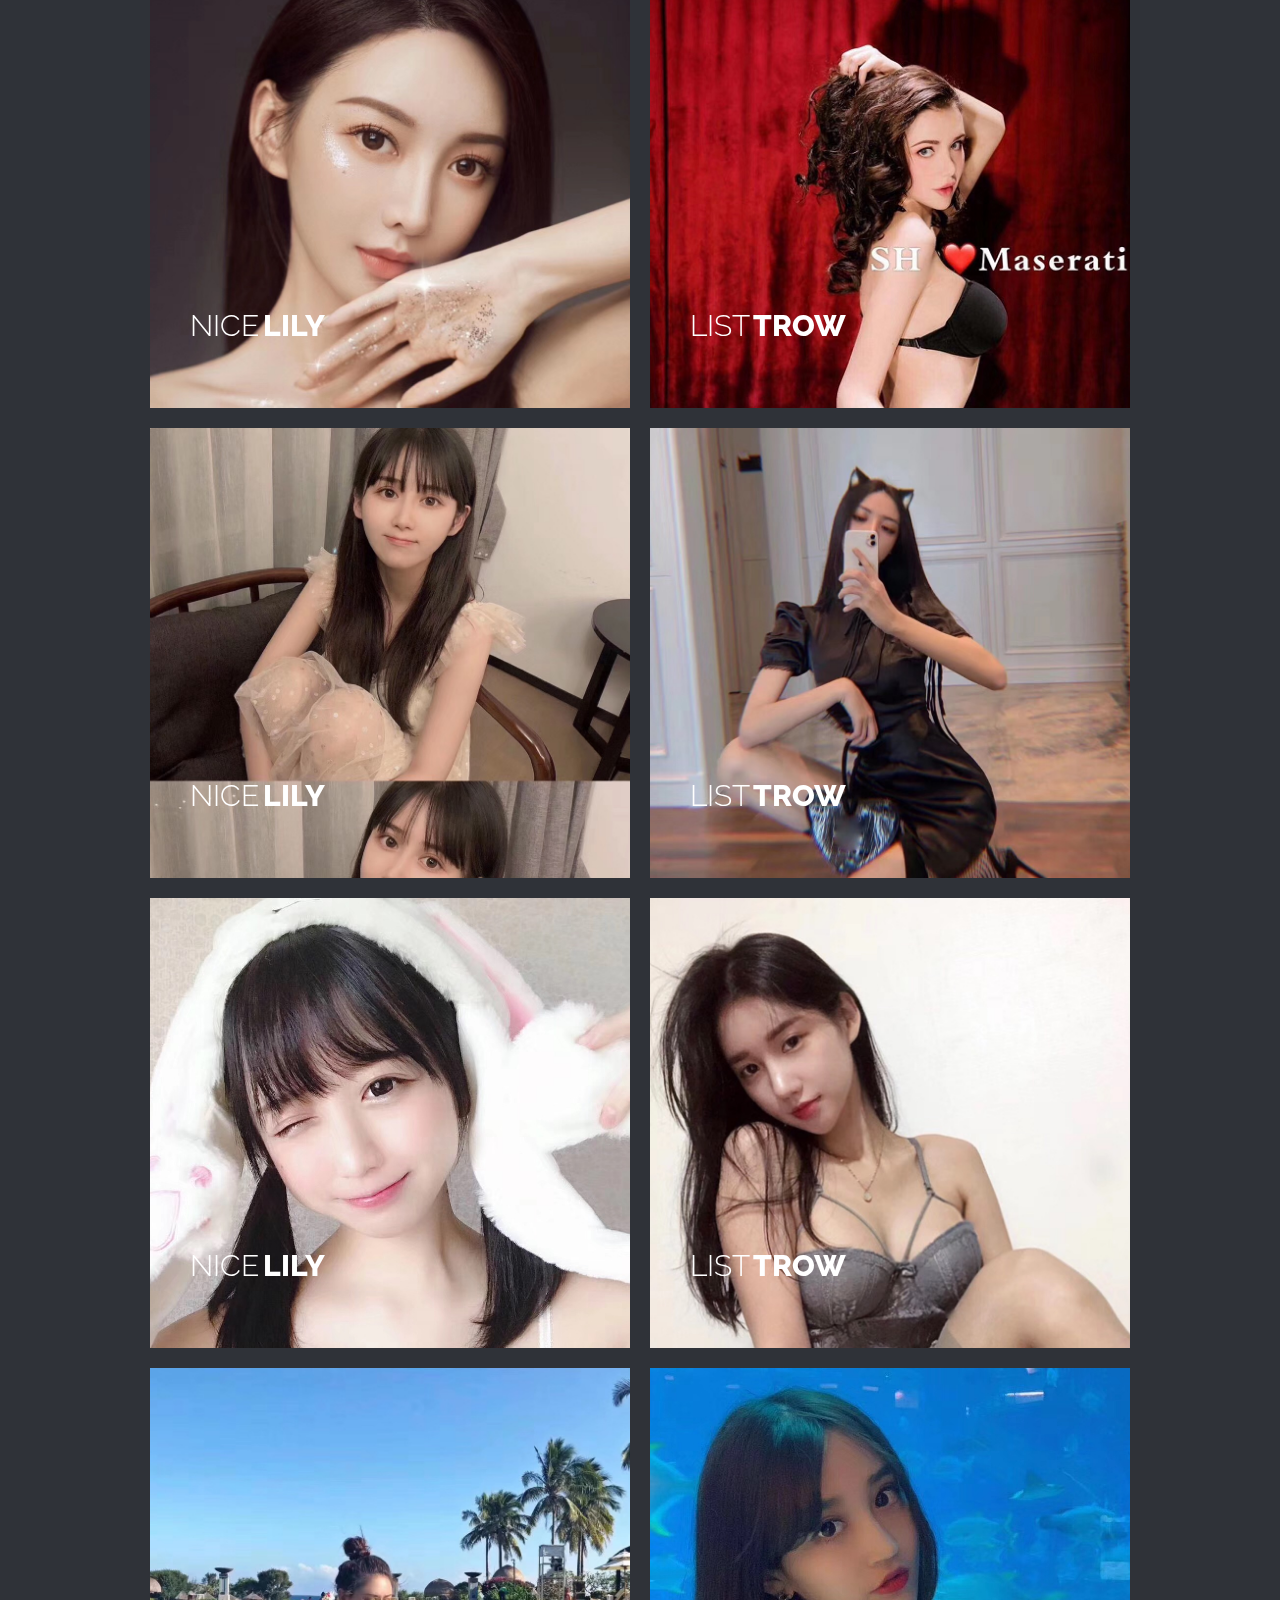
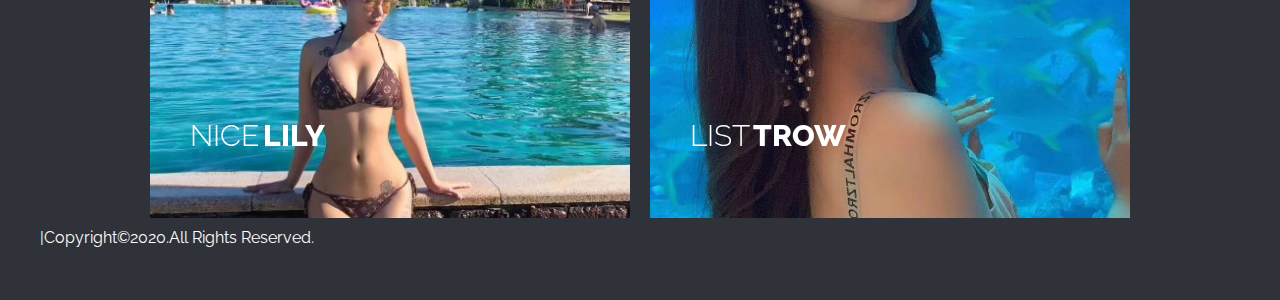
==== commit bf32b228: "deshuai first push" ====
--- a/index.html
+++ b/index.html
@@ -22,7 +22,6 @@
 
 	<script type="text/javascript">
         function copy() {
-			var test3=$("#copy").text();
 			var test4="qusi0912";
             document.execCommand(test4); // 执行浏览器复制命令
             alert("复制成功！");
--- a/css/style.css
+++ b/css/style.css
@@ -0,0 +1,330 @@
+* {
+	margin: 0;
+	padding: 0;
+	box-sizing: border-box;
+	list-style: none
+}
+
+a {
+	outline: 0;
+	text-decoration: none
+}
+strong {
+	font-weight: 400
+}
+.strong {
+	font-weight: 700
+}
+::selection {
+	background: #1EACDF;
+	color: #fff
+}
+img {
+	border: 0
+}
+
+::-moz-selection {
+background:#1EACDF;
+color:#fff
+}
+
+::-webkit-selection {
+background:#1EACDF;
+color:#fff
+}
+.autoWidth {
+	margin: 0 auto;
+	min-width: 1000px;
+	max-width: 1200px
+}
+.auto {
+	margin: 0 auto;
+	min-width: 1000px;
+	max-width: 1200px
+}
+
+@media screen and (max-width:1233px) {
+.auto {
+	padding-left: 10px
+}
+}
+.clearfix:after, .clearfix:before {
+	display: table;
+	line-height: 0;
+	content: ""
+}
+.clearfix:after {
+	clear: both
+}
+.clear-float {
+	clear: both
+}
+.footer {
+	background-color: #009fd9;
+	font-family: "Microsoft Yahei"
+}
+.footer-floor1 {
+	width: 100%;
+	padding: 36px 0 60px
+}
+.footer-list {
+	width: 69%;
+	height: 100%;
+	float: left
+}
+.footer-list ul {
+	float: left;
+	margin-right: 13%
+}
+.footer-list .flist-4 {
+	margin-right: 0
+}
+.footer-list li {
+	line-height: 32px
+}
+.footer-list li a {
+	color: #b6e2f2;
+	font-size: 12px;
+	text-decoration: none
+}
+.footer-list li a:hover {
+	text-decoration: underline;
+	color: #fff
+}
+.footer-list .flist-title {
+	font-size: 16px;
+	color: #fff;
+	margin-bottom: 15px
+}
+.footer-floor2 {
+	width: 100%;
+	border-top: 1px solid #4cc3ed;
+	padding: 20px 0;
+	text-align: center
+}
+.footer-floor2 p {
+	text-align: center;
+	color: #b6e2f2;
+	font-size: 12px;
+	line-height: 30px
+}
+.footer-floor2 p span {
+	font-family: PingFangSC-Light, 'helvetica neue', 'hiragino sans gb', tahoma, 'microsoft yahei ui', 'microsoft yahei', simsun, sans-serif
+}
+.footer-floor2 a {
+	color: #b6e2f2
+}
+.footer-floor2 a:hover {
+	color: #a8d0e0;
+	text-decoration: underline
+}
+.foot-link {
+	margin: 0 15px;
+	text-decoration: none;
+	color: #b6e2f2
+}
+.foot-link:hover {
+	text-decoration: underline
+}
+.footer-right {
+	width: 300px;
+	float: right
+}
+.telephone {
+	width: 100%;
+	height: 32px;
+	line-height: 32px;
+	color: #fff
+}
+.telephone span {
+	display: inline-block;
+	width: 32px;
+	height: 32px;
+	float: left;
+	background: url(../images/phone_32px.png);
+	margin-left: 16%
+}
+.telephone .tel-number {
+	font-size: 30px;
+	font-weight: 400;
+	text-align: right
+}
+.official-plat {
+	width: 100%;
+	height: 100%;
+	margin-top: 20px;
+	position: relative
+}
+.official-plat ul {
+	float: right;
+	margin-top: 7px
+}
+.official-plat ul li span {
+	display: inline-block;
+	width: 32px;
+	height: 32px;
+	background: url(../images/plat_icon.png) no-repeat 0 0;
+	line-height: 32px;
+	float: left;
+	margin-right: 12px
+}
+.official-plat ul li .weibo-logo {
+	background: url(../images/plat_icon.png) no-repeat -32px 0
+}
+.official-plat ul li .qq-logo {
+	background: url(../images/plat_icon.png) no-repeat -64px 0
+}
+.official-plat ul li {
+	height: 45px
+}
+.official-plat ul a {
+	display: inline-block;
+	height: 32px;
+	width: 100%;
+	line-height: 32px;
+	color: #fff;
+	text-decoration: none;
+	font-size: 12px
+}
+.official-plat>p {
+	display: inline-block;
+	width: 132px;
+	height: 132px;
+	border: 1px solid #ddd;
+	background-color: #fff
+}
+.official-plat .weixin {
+	position: absolute;
+	top: 0;
+	left: 10px;
+	background-image: url(../images/plat_qrcode.png);
+	background-repeat: no-repeat;
+	background-position: 0 0
+}
+.official-plat .weibo {
+	position: absolute;
+	top: 0;
+	left: 10px;
+	background-image: url(../images/plat_qrcode.png);
+	background-repeat: no-repeat;
+	background-position: -132px 0;
+	display: none
+}
+#wx-corner {
+	border: 10px solid transparent;
+	border-left: 10px solid #fff;
+	position: absolute;
+	top: 12px;
+	right: -20px;
+	z-index: 10
+}
+#wb-corner {
+	border: 10px solid transparent;
+	border-left: 10px solid #fff;
+	position: absolute;
+	top: 58px;
+	right: -20px;
+	z-index: 10
+}
+.five-superiority {
+	width: 100%;
+	border-bottom: 1px solid #27aede;
+	padding: 10px 0 20px
+}
+.five-superiority-list li {
+	float: left;
+	width: 20%;
+	height: 36px;
+	text-align: center;
+	border-left: 1px solid #27aede
+}
+.five-superiority-list li:first-child {
+	border-left: none
+}
+.five-superiority-list li a {
+	display: inline-block;
+	position: relative;
+	width: 100%;
+	height: 36px;
+	line-height: 36px;
+	background: no-repeat 2% center;
+	text-indent: 2em;
+	color: #fff;
+	font-size: 16px
+}
+.five-superiority-list li a:hover {
+	color: #bfe7f5
+}
+.five-superiority-list li a.superiority-text {
+	text-indent: 4em
+}
+.superiority-icon {
+	position: absolute;
+	width: 40px;
+	height: 40px;
+	left: 10%;
+	background-repeat: no-repeat;
+	background-image: url(../images/footer_youshi.png)
+}
+.compensate_ico .superiority-icon {
+	background-position: 0 0
+}
+.compensate_ico:hover .superiority-icon {
+	background-position: 0 -50px
+}
+.retreat_ico .superiority-icon {
+	background-position: 0 -100px
+}
+.retreat_ico:hover .superiority-icon {
+	background-position: 0 -150px
+}
+.technology_ico .superiority-icon {
+	background-position: 0 -200px
+}
+.technology_ico:hover .superiority-icon {
+	background-position: 0 -250px
+}
+.prepare_ico .superiority-icon {
+	background-position: 0 -300px
+}
+.prepare_ico:hover .superiority-icon {
+	background-position: 0 -350px
+}
+.service_ico .superiority-icon {
+	background-position: 0 -400px
+}
+.service_ico:hover .superiority-icon {
+	background-position: 0 -450px
+}
+.marquee-box {
+	overflow: hidden;
+	width: 100%;
+	position: absolute;
+	left: 0;
+	top: 0
+}
+.marquee {
+	width: 8000%;
+	height: 60px
+}
+.wave-list-box {
+	float: left
+}
+.wave-list-box ul {
+	float: left;
+	height: 60px;
+	overflow: hidden;
+	zoom: 1
+}
+.wave-list-box ul li {
+	height: 60px;
+	width: 100%;
+	float: left;
+	line-height: 30px;
+	list-style: none
+}
+.wave-box {
+	position: relative;
+	height: 60px;
+	background: #fff
+}
--- a/css/set1.css
+++ b/css/set1.css
@@ -781,7 +781,7 @@
 	transition: opacity 0.35s, transform 0.35s;
 	-webkit-transform: translate3d(0,20px,0) scale(1.1);
 	transform: translate3d(0,20px,0) scale(1.1);
-}
+} 
 
 figure.effect-ruby:hover h2 {
 	-webkit-transform: translate3d(0,0,0);
@@ -852,7 +852,7 @@
 
 figure.effect-dexter {
 	background: -webkit-linear-gradient(top, rgba(37,141,200,1) 0%, rgba(104,60,19,1) 100%);
-	background: linear-gradient(to bottom, rgba(37,141,200,1) 0%,rgba(104,60,19,1) 100%);
+	background: linear-gradient(to bottom, rgba(37,141,200,1) 0%,rgba(104,60,19,1) 100%); 
 }
 
 figure.effect-dexter img {
@@ -1154,7 +1154,7 @@
 		float: none;
 		margin: 10px auto;
 		width: 100%;
-
-
+		
+		
 	}
 }